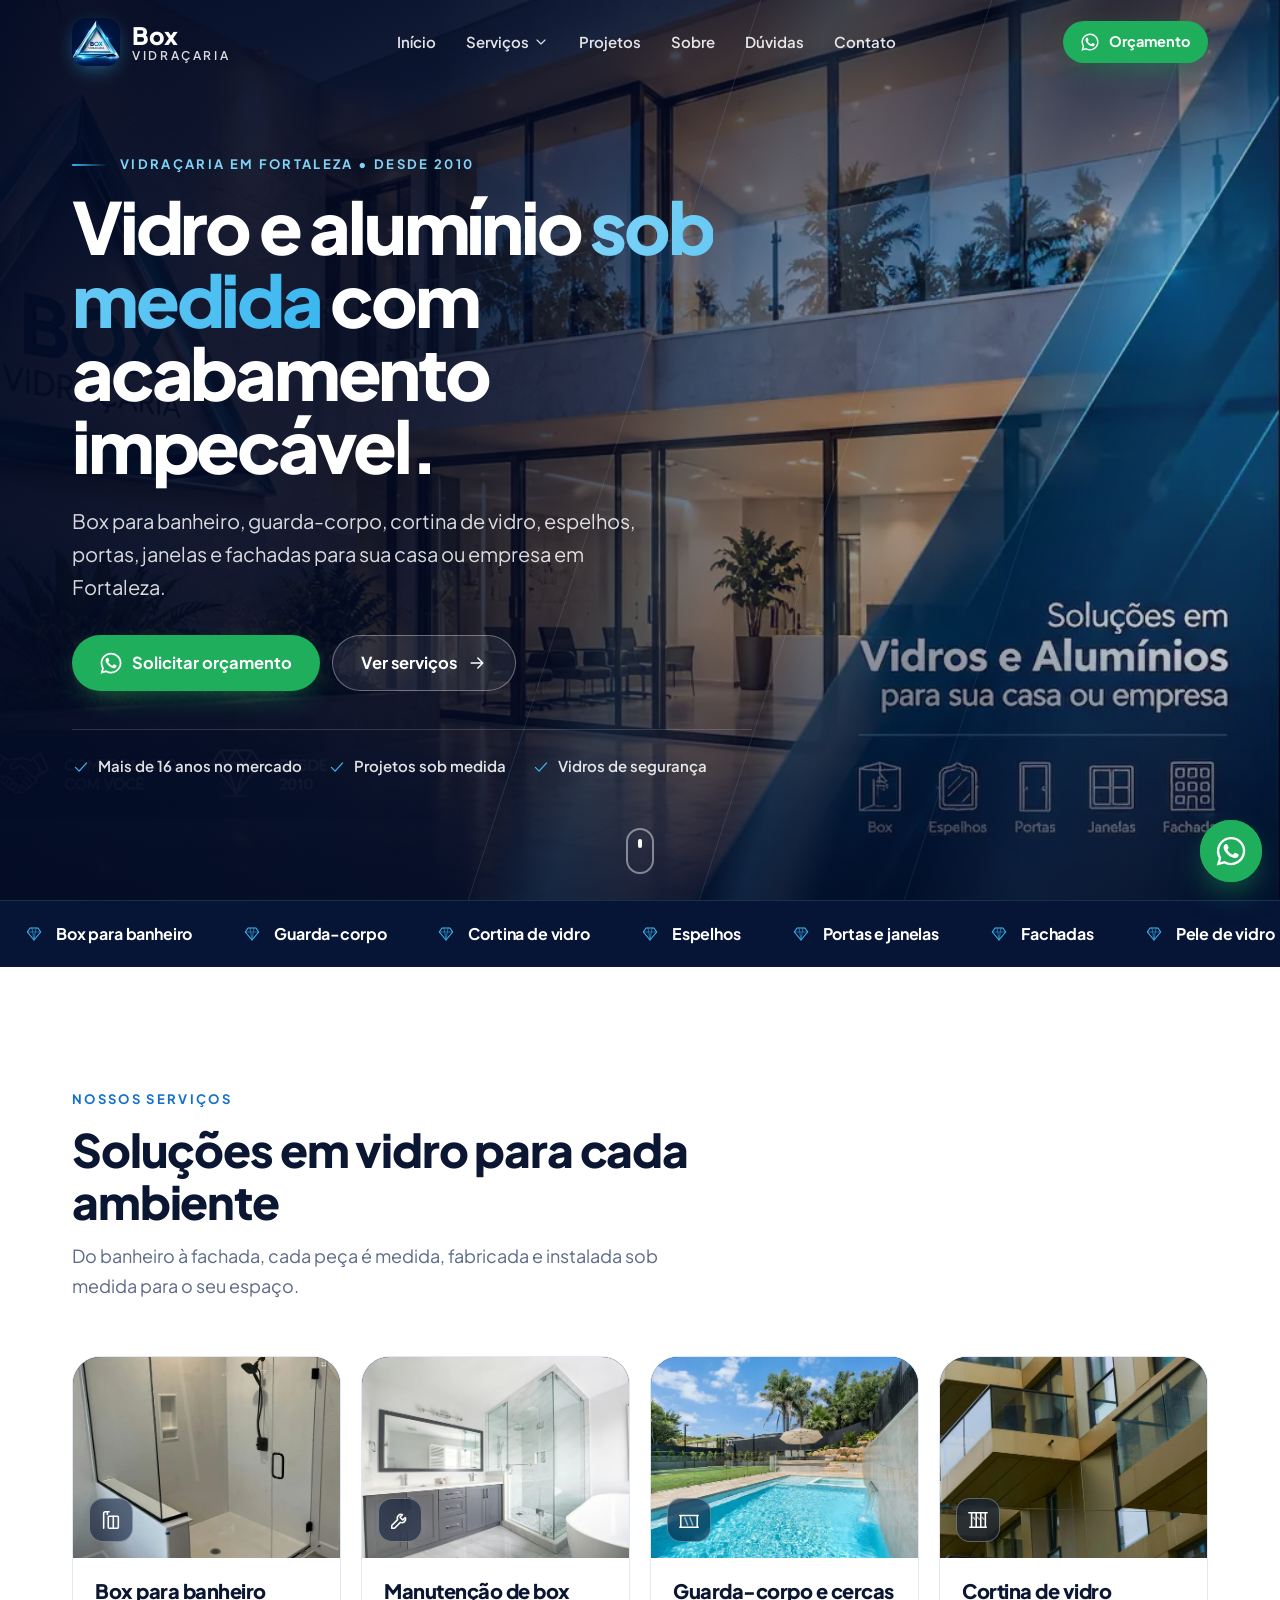
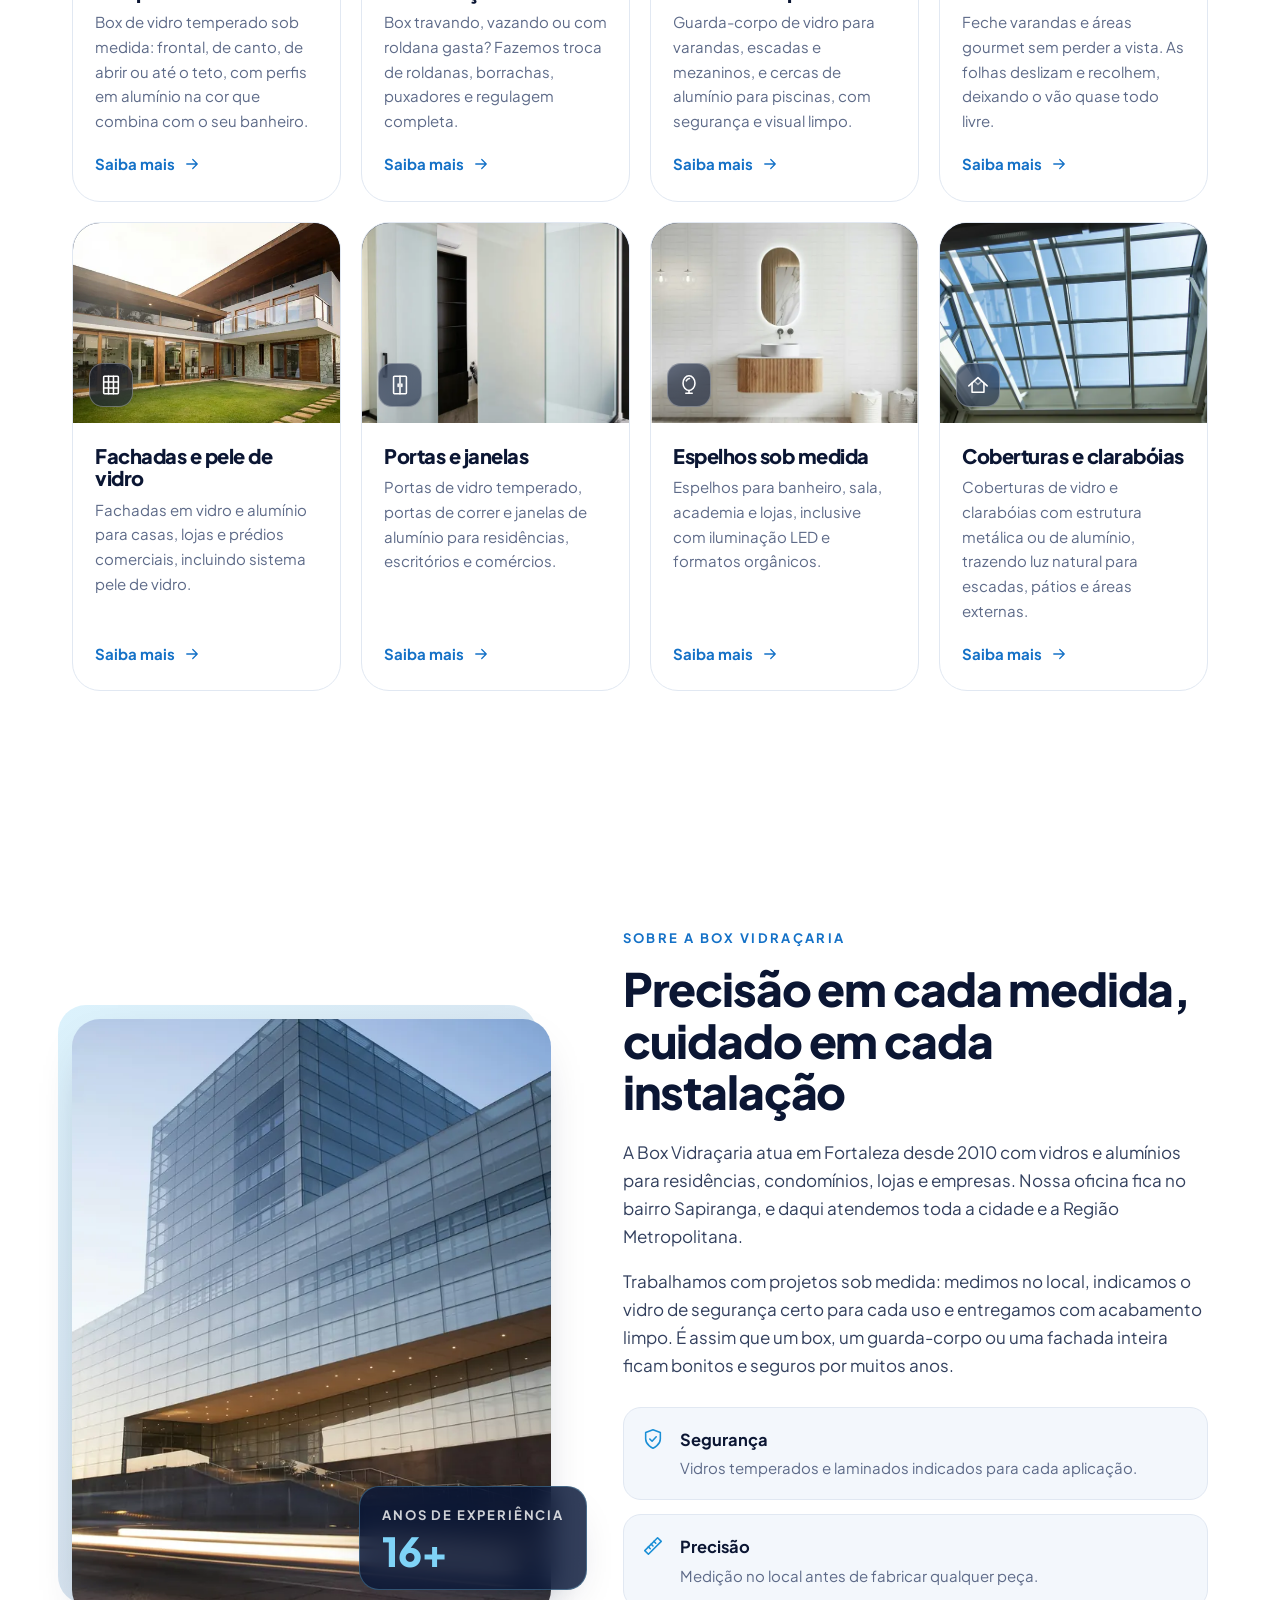
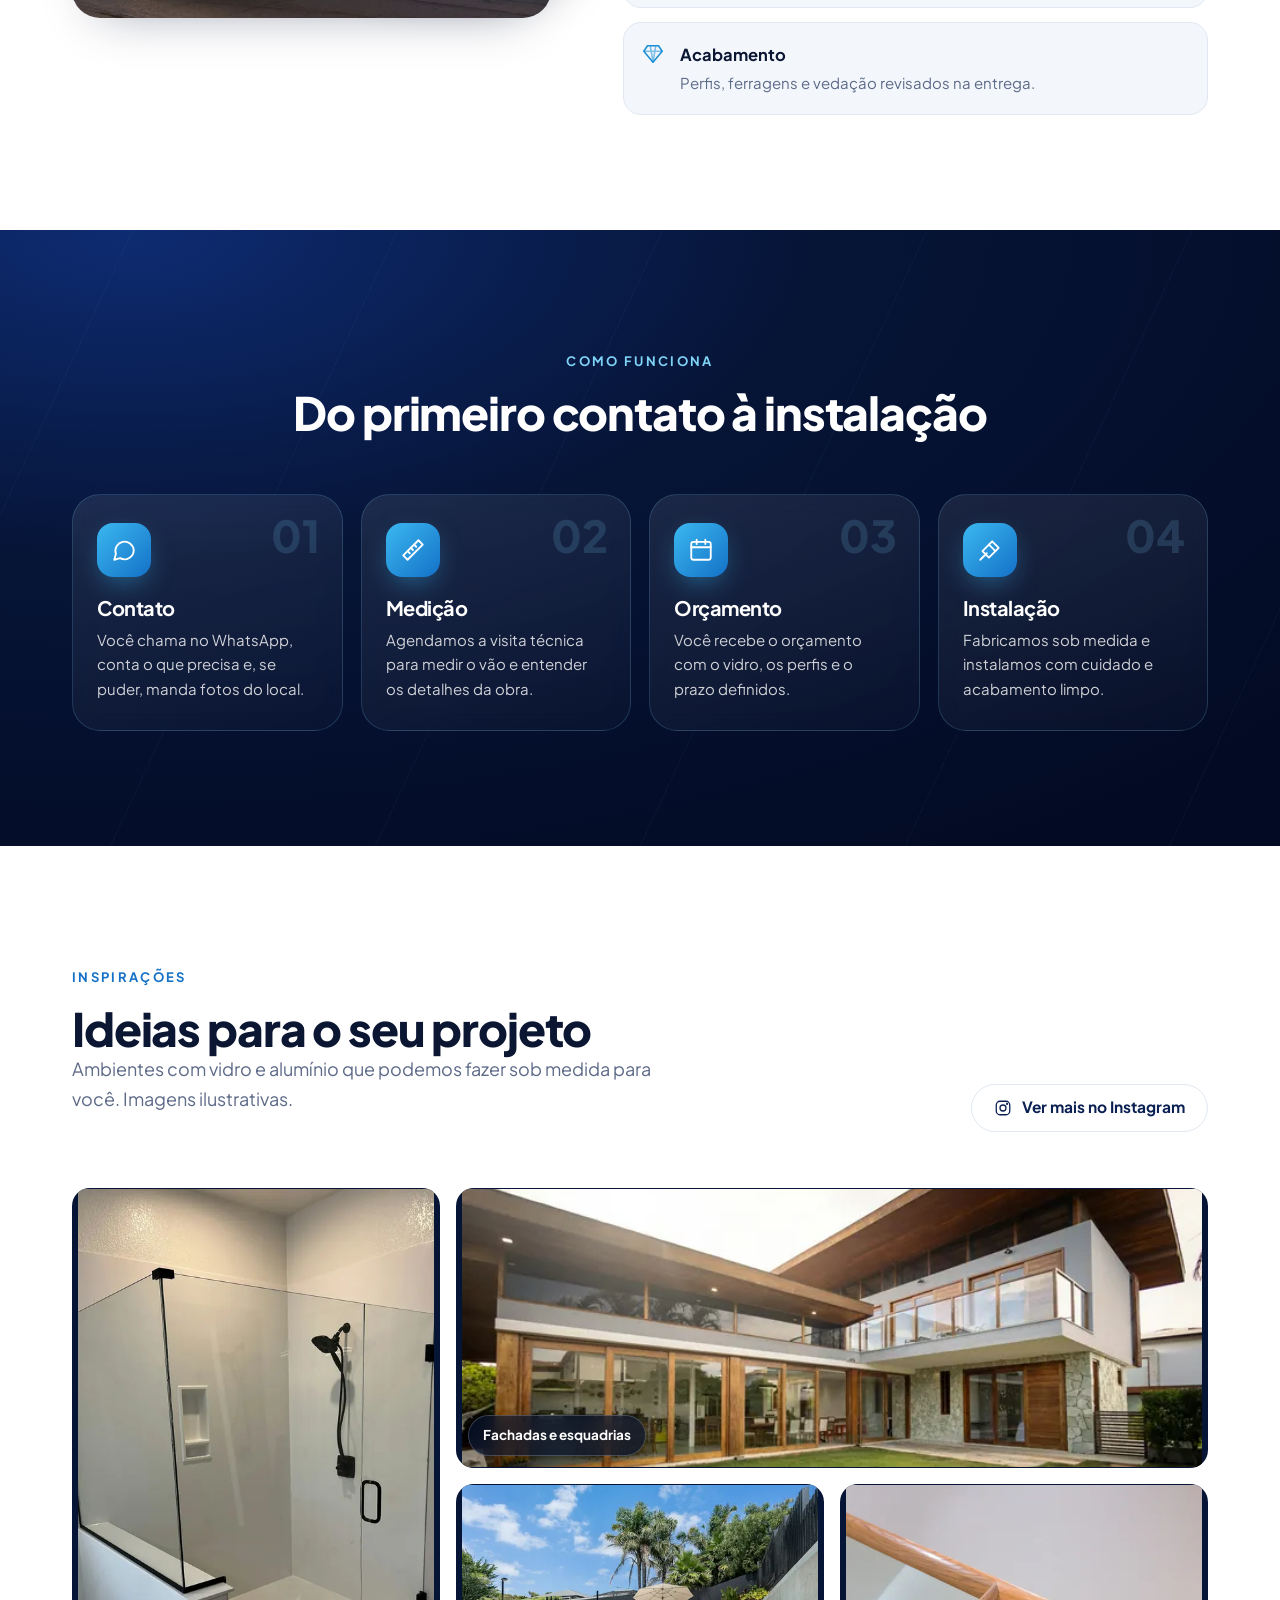
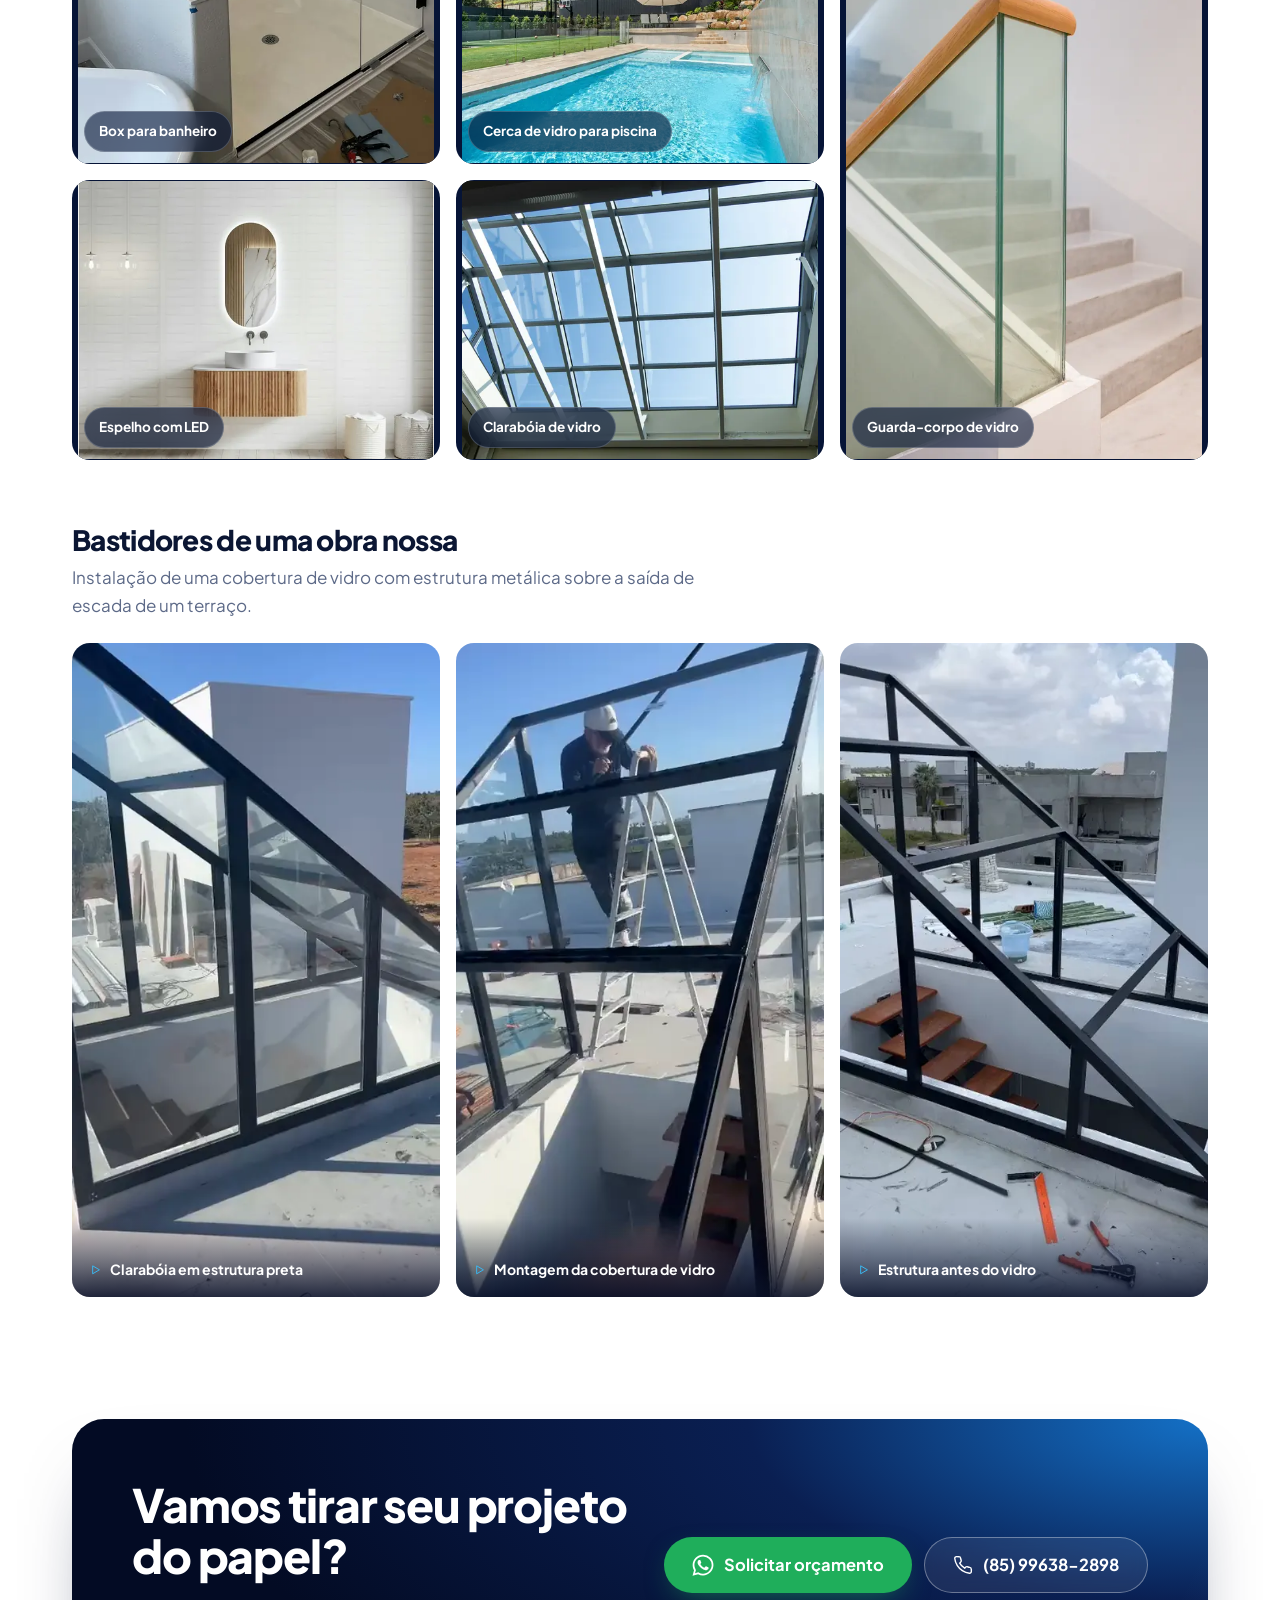
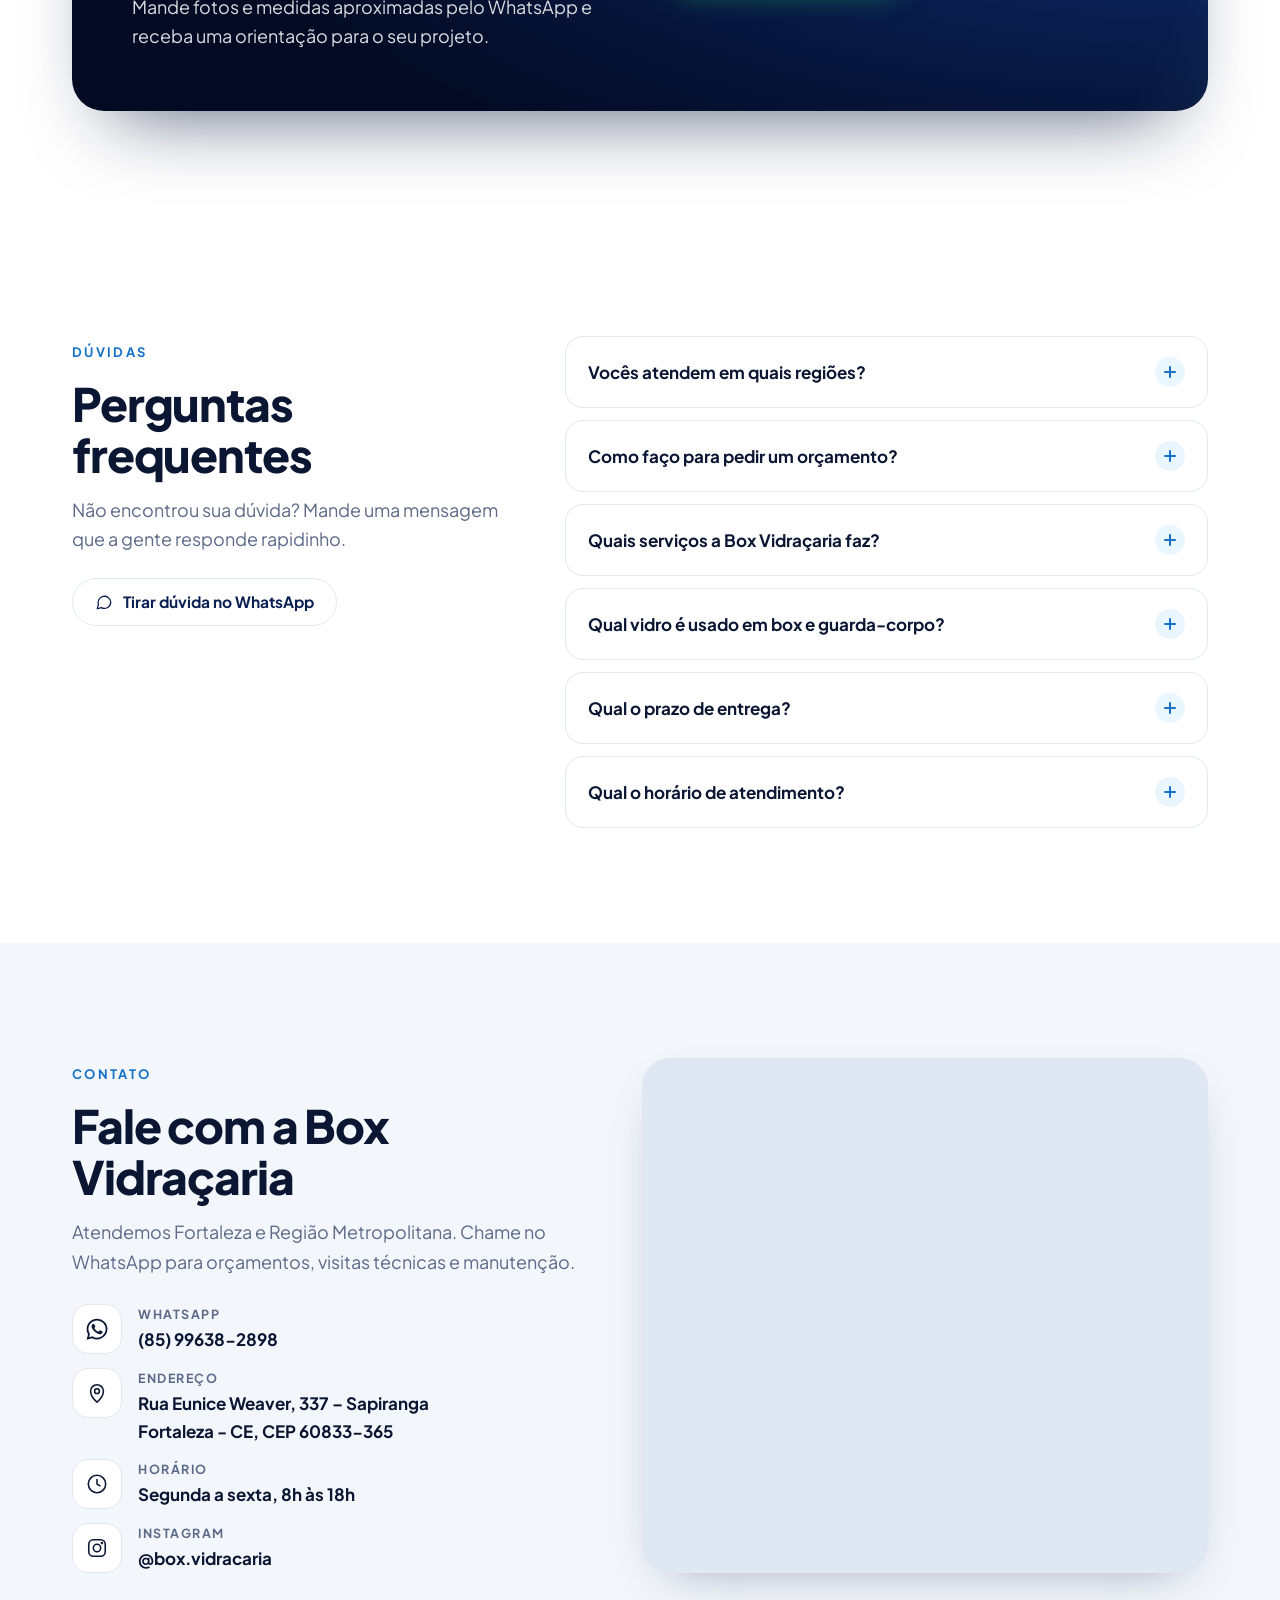
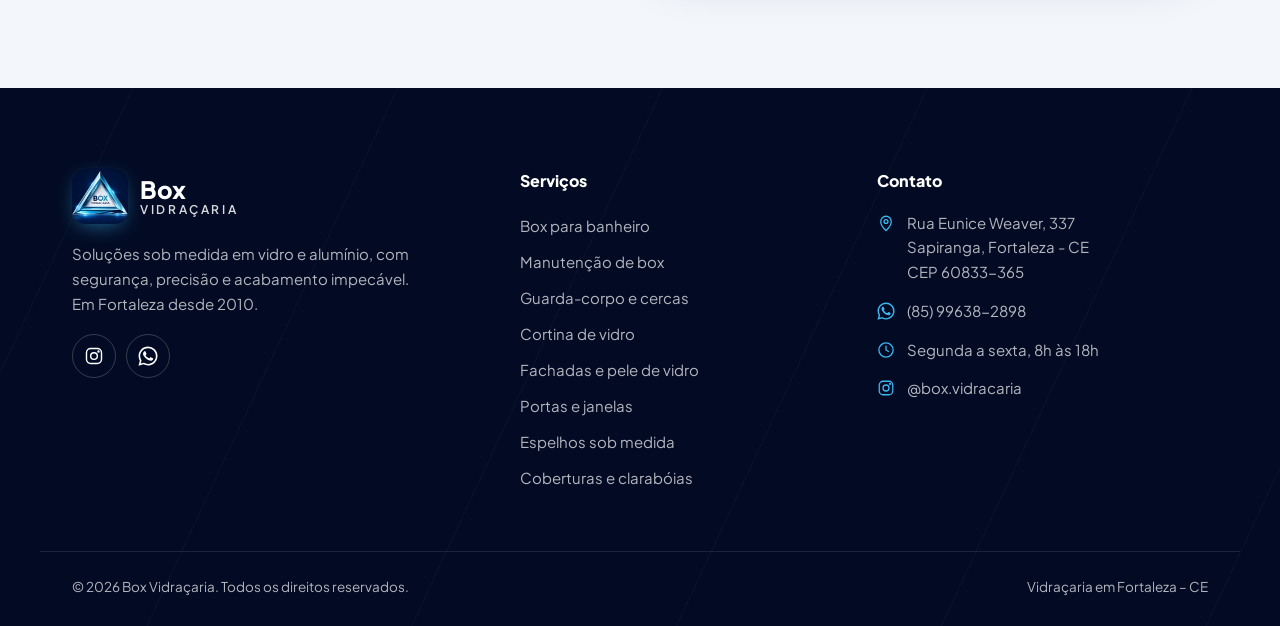
==== index.html @ 55c92d2b "Add files via upload" ====
<!doctype html>
<html lang="pt-BR">
<head>
<meta charset="utf-8">
<meta name="viewport" content="width=device-width, initial-scale=1, viewport-fit=cover">
<title>Box Vidraçaria | Vidraçaria em Fortaleza – Box, Guarda-corpo e Espelhos</title>
<meta name="description" content="Vidraçaria em Fortaleza desde 2010. Box para banheiro, guarda-corpo, cortina de vidro, espelhos, portas, janelas e fachadas sob medida. Orçamento pelo WhatsApp.">
<link rel="canonical" href="https://boxvidracariafortaleza.com.br/">
<meta name="robots" content="index, follow, max-image-preview:large">
<meta name="theme-color" content="#061436">
<meta name="geo.region" content="BR-CE">
<meta name="geo.placename" content="Fortaleza">
<meta property="og:type" content="website">
<meta property="og:locale" content="pt_BR">
<meta property="og:site_name" content="Box Vidraçaria">
<meta property="og:title" content="Box Vidraçaria | Vidraçaria em Fortaleza – Box, Guarda-corpo e Espelhos">
<meta property="og:description" content="Vidraçaria em Fortaleza desde 2010. Box para banheiro, guarda-corpo, cortina de vidro, espelhos, portas, janelas e fachadas sob medida. Orçamento pelo WhatsApp.">
<meta property="og:url" content="https://boxvidracariafortaleza.com.br/">
<meta property="og:image" content="https://boxvidracariafortaleza.com.br/assets/img/og-box-vidracaria.jpg">
<meta property="og:image:alt" content="Box Vidraçaria – vidraçaria em Fortaleza">
<meta name="twitter:card" content="summary_large_image">
<meta name="twitter:title" content="Box Vidraçaria | Vidraçaria em Fortaleza – Box, Guarda-corpo e Espelhos">
<meta name="twitter:description" content="Vidraçaria em Fortaleza desde 2010. Box para banheiro, guarda-corpo, cortina de vidro, espelhos, portas, janelas e fachadas sob medida. Orçamento pelo WhatsApp.">
<meta name="twitter:image" content="https://boxvidracariafortaleza.com.br/assets/img/og-box-vidracaria.jpg">
<link rel="icon" href="./favicon.ico" sizes="any">
<link rel="icon" href="./favicon-32.png" type="image/png" sizes="32x32">
<link rel="apple-touch-icon" href="./apple-touch-icon.png">
<link rel="manifest" href="./site.webmanifest">
<link rel="preconnect" href="https://fonts.googleapis.com">
<link rel="preconnect" href="https://fonts.gstatic.com" crossorigin>
<link href="https://fonts.googleapis.com/css2?family=Plus+Jakarta+Sans:wght@400;500;600;700;800&display=swap" rel="stylesheet">
<link rel="preload" as="image" href="./assets/img/hero-poster-1280.webp" type="image/webp">
<link rel="stylesheet" href="./assets/css/styles.css?v=2026-11-05">
<script type="application/ld+json">{"@context":"https://schema.org","@type":"HomeAndConstructionBusiness","@id":"https://boxvidracariafortaleza.com.br/#empresa","name":"Box Vidraçaria","alternateName":"Box Vidraçaria Fortaleza","description":"Vidraçaria em Fortaleza desde 2010: box para banheiro, guarda-corpo, cortina de vidro, espelhos, portas, janelas, fachadas e pele de vidro sob medida.","url":"https://boxvidracariafortaleza.com.br/","logo":"https://boxvidracariafortaleza.com.br/logo.png","image":["https://boxvidracariafortaleza.com.br/assets/img/og-box-vidracaria.jpg","https://boxvidracariafortaleza.com.br/logo.png"],"telephone":"+5585996382898","priceRange":"$$","foundingDate":"2010","address":{"@type":"PostalAddress","streetAddress":"Rua Eunice Weaver, 337","addressLocality":"Fortaleza","addressRegion":"CE","postalCode":"60833-365","addressCountry":"BR"},"hasMap":"https://www.google.com/maps/search/?api=1&query=Rua+Eunice+Weaver+337+Sapiranga+Fortaleza+CE","areaServed":[{"@type":"City","name":"Fortaleza"},{"@type":"AdministrativeArea","name":"Região Metropolitana de Fortaleza"}],"openingHoursSpecification":[{"@type":"OpeningHoursSpecification","dayOfWeek":["Monday","Tuesday","Wednesday","Thursday","Friday"],"opens":"08:00","closes":"18:00"}],"sameAs":["https://www.instagram.com/box.vidracaria/"],"contactPoint":{"@type":"ContactPoint","telephone":"+5585996382898","contactType":"customer service","areaServed":"BR","availableLanguage":"Portuguese"},"hasOfferCatalog":{"@type":"OfferCatalog","name":"Serviços de vidraçaria","itemListElement":[{"@type":"Offer","itemOffered":{"@type":"Service","name":"Box para banheiro","url":"https://boxvidracariafortaleza.com.br/box-para-banheiro/"}},{"@type":"Offer","itemOffered":{"@type":"Service","name":"Manutenção de box","url":"https://boxvidracariafortaleza.com.br/manutencao-de-box/"}},{"@type":"Offer","itemOffered":{"@type":"Service","name":"Guarda-corpo e cercas","url":"https://boxvidracariafortaleza.com.br/guarda-corpo-de-vidro/"}},{"@type":"Offer","itemOffered":{"@type":"Service","name":"Cortina de vidro","url":"https://boxvidracariafortaleza.com.br/cortina-de-vidro/"}},{"@type":"Offer","itemOffered":{"@type":"Service","name":"Fachadas e pele de vidro","url":"https://boxvidracariafortaleza.com.br/fachada-pele-de-vidro/"}},{"@type":"Offer","itemOffered":{"@type":"Service","name":"Portas e janelas","url":"https://boxvidracariafortaleza.com.br/portas-e-janelas/"}},{"@type":"Offer","itemOffered":{"@type":"Service","name":"Espelhos sob medida","url":"https://boxvidracariafortaleza.com.br/espelhos-sob-medida/"}},{"@type":"Offer","itemOffered":{"@type":"Service","name":"Coberturas e clarabóias","url":"https://boxvidracariafortaleza.com.br/cobertura-de-vidro/"}}]}}</script>
<script type="application/ld+json">{"@context":"https://schema.org","@type":"WebSite","@id":"https://boxvidracariafortaleza.com.br/#site","url":"https://boxvidracariafortaleza.com.br/","name":"Box Vidraçaria","inLanguage":"pt-BR","publisher":{"@id":"https://boxvidracariafortaleza.com.br/#empresa"}}</script>
<script type="application/ld+json">{"@context":"https://schema.org","@type":"FAQPage","mainEntity":[{"@type":"Question","name":"Vocês atendem em quais regiões?","acceptedAnswer":{"@type":"Answer","text":"Estamos no bairro Sapiranga, em Fortaleza, e atendemos toda a cidade e a Região Metropolitana. Para outras cidades, consulte pelo WhatsApp."}},{"@type":"Question","name":"Como faço para pedir um orçamento?","acceptedAnswer":{"@type":"Answer","text":"É só chamar no WhatsApp contando o que você precisa. Fotos do local e medidas aproximadas ajudam a dar uma primeira orientação; o valor final é confirmado após a medição."}},{"@type":"Question","name":"Quais serviços a Box Vidraçaria faz?","acceptedAnswer":{"@type":"Answer","text":"Box para banheiro e manutenção de box, espelhos sob medida, portas e janelas de vidro e alumínio, fachadas, pele de vidro, guarda-corpo, cortina de vidro, coberturas de vidro e cercas de alumínio para piscinas."}},{"@type":"Question","name":"Qual vidro é usado em box e guarda-corpo?","acceptedAnswer":{"@type":"Answer","text":"Usamos vidros de segurança: temperado no box de banheiro e laminado ou temperado laminado em guarda-corpos e coberturas, conforme o projeto."}},{"@type":"Question","name":"Qual o prazo de entrega?","acceptedAnswer":{"@type":"Answer","text":"Como cada peça é fabricada sob medida depois da medição, o prazo varia conforme o tipo de vidro e o tamanho do projeto. Ele é informado no orçamento."}},{"@type":"Question","name":"Qual o horário de atendimento?","acceptedAnswer":{"@type":"Answer","text":"Atendemos de segunda a sexta, 8h às 18h. Mensagens no WhatsApp fora do horário são respondidas no próximo dia útil."}}]}</script>
</head>
<body>
<a class="skip" href="#conteudo">Pular para o conteúdo</a>
<header class="site-header" data-header>
  <div class="container nav-wrap">
    <a class="brand" href="./" aria-label="Box Vidraçaria – página inicial">
      <img src="./assets/img/logo-96.webp" srcset="./assets/img/logo-96.webp 1x, ./assets/img/logo-192.webp 2x" width="48" height="48" alt="">
      <span class="brand-text"><strong>Box</strong><small>Vidraçaria</small></span>
    </a>
    <nav class="main-nav" aria-label="Navegação principal">
      <ul>
        <li><a href="./">Início</a></li>
        <li class="has-drop">
          <button type="button" class="drop-btn" aria-expanded="false" aria-controls="drop-servicos">Serviços <svg class="ico " width="16" height="16" viewBox="0 0 24 24" fill="none" stroke="currentColor" stroke-width="1.7" stroke-linecap="round" stroke-linejoin="round" aria-hidden="true" focusable="false"><path d="M6 9l6 6 6-6"/></svg></button>
          <div class="drop" id="drop-servicos"><ul><li><a href="./box-para-banheiro/"><svg class="ico " width="18" height="18" viewBox="0 0 24 24" fill="none" stroke="currentColor" stroke-width="1.7" stroke-linecap="round" stroke-linejoin="round" aria-hidden="true" focusable="false"><path d="M4 21V5a2 2 0 0 1 2-2h4"/><path d="M8 3v3"/><rect x="9" y="8" width="11" height="13" rx="1"/><path d="M14.5 8v13"/></svg><span>Box para banheiro</span></a></li><li><a href="./manutencao-de-box/"><svg class="ico " width="18" height="18" viewBox="0 0 24 24" fill="none" stroke="currentColor" stroke-width="1.7" stroke-linecap="round" stroke-linejoin="round" aria-hidden="true" focusable="false"><path d="M14.7 6.3a4 4 0 0 0-5.3 5.3L3 18v3h3l6.4-6.4a4 4 0 0 0 5.3-5.3L15 12l-3-3z"/></svg><span>Manutenção de box</span></a></li><li><a href="./guarda-corpo-de-vidro/"><svg class="ico " width="18" height="18" viewBox="0 0 24 24" fill="none" stroke="currentColor" stroke-width="1.7" stroke-linecap="round" stroke-linejoin="round" aria-hidden="true" focusable="false"><path d="M2 7h20M3 7v13M21 7v13M2 20h20"/><path d="M7.5 9.5l3 8M13 9.5l3 8" opacity=".55"/></svg><span>Guarda-corpo e cercas</span></a></li><li><a href="./cortina-de-vidro/"><svg class="ico " width="18" height="18" viewBox="0 0 24 24" fill="none" stroke="currentColor" stroke-width="1.7" stroke-linecap="round" stroke-linejoin="round" aria-hidden="true" focusable="false"><path d="M2 4h20M3 20h18"/><path d="M5 4v16M10 4v16M15 4v16M20 4v16"/><path d="M6.5 9l2 2M11.5 9l2 2M16.5 9l2 2" opacity=".55"/></svg><span>Cortina de vidro</span></a></li><li><a href="./fachada-pele-de-vidro/"><svg class="ico " width="18" height="18" viewBox="0 0 24 24" fill="none" stroke="currentColor" stroke-width="1.7" stroke-linecap="round" stroke-linejoin="round" aria-hidden="true" focusable="false"><rect x="4" y="2.5" width="16" height="19" rx="1"/><path d="M4 8.8h16M4 15.2h16M9.3 2.5v19M14.7 2.5v19"/></svg><span>Fachadas e pele de vidro</span></a></li><li><a href="./portas-e-janelas/"><svg class="ico " width="18" height="18" viewBox="0 0 24 24" fill="none" stroke="currentColor" stroke-width="1.7" stroke-linecap="round" stroke-linejoin="round" aria-hidden="true" focusable="false"><rect x="5" y="2.5" width="14" height="19" rx="1"/><path d="M12 2.5v19M10 11v2.5M14 11v2.5"/></svg><span>Portas e janelas</span></a></li><li><a href="./espelhos-sob-medida/"><svg class="ico " width="18" height="18" viewBox="0 0 24 24" fill="none" stroke="currentColor" stroke-width="1.7" stroke-linecap="round" stroke-linejoin="round" aria-hidden="true" focusable="false"><ellipse cx="12" cy="10" rx="6.5" ry="8"/><path d="M9 7.5c.8-1.6 2-2.4 3.5-2.6M12 18v3M8.5 21h7"/></svg><span>Espelhos sob medida</span></a></li><li><a href="./cobertura-de-vidro/"><svg class="ico " width="18" height="18" viewBox="0 0 24 24" fill="none" stroke="currentColor" stroke-width="1.7" stroke-linecap="round" stroke-linejoin="round" aria-hidden="true" focusable="false"><path d="M2 13L12 4l10 9"/><path d="M5.5 10v10h13V10"/><path d="M8.5 8.2l3.5 3.3 3.5-3.3" opacity=".55"/></svg><span>Coberturas e clarabóias</span></a></li></ul></div>
        </li>
        <li><a href="#projetos">Projetos</a></li>
        <li><a href="#sobre">Sobre</a></li>
        <li><a href="#duvidas">Dúvidas</a></li>
        <li><a href="#contato">Contato</a></li>
      </ul>
    </nav>
    <div class="nav-actions">
      <a class="btn btn-wa btn-sm hide-sm" href="https://wa.me/5585996382898?text=Ol%C3%A1%21%20Vim%20pelo%20site%20e%20gostaria%20de%20um%20or%C3%A7amento." target="_blank" rel="noopener"><svg class="ico " width="18" height="18" viewBox="0 0 24 24" fill="currentColor" aria-hidden="true" focusable="false"><path d="M17.47 14.38c-.3-.15-1.75-.86-2.02-.96-.27-.1-.47-.15-.66.15-.2.3-.76.96-.93 1.16-.17.2-.34.22-.64.07-.3-.15-1.25-.46-2.38-1.47-.88-.79-1.47-1.76-1.65-2.06-.17-.3-.02-.46.13-.6.13-.14.3-.35.45-.52.15-.17.2-.3.3-.5.1-.2.05-.37-.02-.52-.08-.15-.67-1.6-.92-2.2-.24-.58-.49-.5-.67-.5h-.57c-.2 0-.52.07-.79.37-.27.3-1.04 1.02-1.04 2.48 0 1.46 1.07 2.88 1.21 3.08.15.2 2.1 3.2 5.08 4.49.71.31 1.26.49 1.7.63.71.23 1.36.2 1.87.12.57-.09 1.75-.72 2-1.41.25-.69.25-1.29.17-1.41-.07-.12-.27-.2-.57-.35zM12.04 21.5h-.01a9.4 9.4 0 0 1-4.8-1.31l-.34-.2-3.57.94.95-3.48-.22-.36a9.41 9.41 0 0 1-1.44-5.02c0-5.2 4.23-9.43 9.44-9.43a9.37 9.37 0 0 1 6.67 2.77 9.37 9.37 0 0 1 2.76 6.67c0 5.2-4.24 9.42-9.44 9.42zm8.03-17.46A11.27 11.27 0 0 0 12.04.72C5.79.72.7 5.8.7 12.06c0 2 .52 3.95 1.52 5.67L.6 23.6l6.02-1.58a11.33 11.33 0 0 0 5.42 1.38h.01c6.25 0 11.34-5.09 11.34-11.34 0-3.03-1.18-5.88-3.32-8.02z"/></svg><span>Orçamento</span></a>
      <button class="menu-btn" type="button" aria-expanded="false" aria-controls="menu-movel" aria-label="Abrir menu" data-menu-btn>
        <span class="menu-ico"><svg class="ico " width="22" height="22" viewBox="0 0 24 24" fill="none" stroke="currentColor" stroke-width="1.7" stroke-linecap="round" stroke-linejoin="round" aria-hidden="true" focusable="false"><path d="M4 7h16M4 12h16M4 17h16"/></svg></span><span class="close-ico"><svg class="ico " width="22" height="22" viewBox="0 0 24 24" fill="none" stroke="currentColor" stroke-width="1.7" stroke-linecap="round" stroke-linejoin="round" aria-hidden="true" focusable="false"><path d="M6 6l12 12M18 6L6 18"/></svg></span>
      </button>
    </div>
  </div>
  <div class="mobile-menu" id="menu-movel" data-menu hidden>
    <div class="container">
      <p class="mm-label">Serviços</p>
      <ul class="mm-services"><li><a href="./box-para-banheiro/">Box para banheiro</a></li><li><a href="./manutencao-de-box/">Manutenção de box</a></li><li><a href="./guarda-corpo-de-vidro/">Guarda-corpo e cercas</a></li><li><a href="./cortina-de-vidro/">Cortina de vidro</a></li><li><a href="./fachada-pele-de-vidro/">Fachadas e pele de vidro</a></li><li><a href="./portas-e-janelas/">Portas e janelas</a></li><li><a href="./espelhos-sob-medida/">Espelhos sob medida</a></li><li><a href="./cobertura-de-vidro/">Coberturas e clarabóias</a></li></ul>
      <ul class="mm-main">
        <li><a href="./">Início</a></li>
        <li><a href="#projetos">Projetos</a></li>
        <li><a href="#sobre">Sobre</a></li>
        <li><a href="#duvidas">Dúvidas</a></li>
        <li><a href="#contato">Contato</a></li>
      </ul>
      <a class="btn btn-wa btn-block" href="https://wa.me/5585996382898?text=Ol%C3%A1%21%20Vim%20pelo%20site%20e%20gostaria%20de%20um%20or%C3%A7amento." target="_blank" rel="noopener"><svg class="ico " width="20" height="20" viewBox="0 0 24 24" fill="currentColor" aria-hidden="true" focusable="false"><path d="M17.47 14.38c-.3-.15-1.75-.86-2.02-.96-.27-.1-.47-.15-.66.15-.2.3-.76.96-.93 1.16-.17.2-.34.22-.64.07-.3-.15-1.25-.46-2.38-1.47-.88-.79-1.47-1.76-1.65-2.06-.17-.3-.02-.46.13-.6.13-.14.3-.35.45-.52.15-.17.2-.3.3-.5.1-.2.05-.37-.02-.52-.08-.15-.67-1.6-.92-2.2-.24-.58-.49-.5-.67-.5h-.57c-.2 0-.52.07-.79.37-.27.3-1.04 1.02-1.04 2.48 0 1.46 1.07 2.88 1.21 3.08.15.2 2.1 3.2 5.08 4.49.71.31 1.26.49 1.7.63.71.23 1.36.2 1.87.12.57-.09 1.75-.72 2-1.41.25-.69.25-1.29.17-1.41-.07-.12-.27-.2-.57-.35zM12.04 21.5h-.01a9.4 9.4 0 0 1-4.8-1.31l-.34-.2-3.57.94.95-3.48-.22-.36a9.41 9.41 0 0 1-1.44-5.02c0-5.2 4.23-9.43 9.44-9.43a9.37 9.37 0 0 1 6.67 2.77 9.37 9.37 0 0 1 2.76 6.67c0 5.2-4.24 9.42-9.44 9.42zm8.03-17.46A11.27 11.27 0 0 0 12.04.72C5.79.72.7 5.8.7 12.06c0 2 .52 3.95 1.52 5.67L.6 23.6l6.02-1.58a11.33 11.33 0 0 0 5.42 1.38h.01c6.25 0 11.34-5.09 11.34-11.34 0-3.03-1.18-5.88-3.32-8.02z"/></svg><span>Pedir orçamento no WhatsApp</span></a>
      <a class="mm-phone" href="tel:+5585996382898"><svg class="ico " width="18" height="18" viewBox="0 0 24 24" fill="none" stroke="currentColor" stroke-width="1.7" stroke-linecap="round" stroke-linejoin="round" aria-hidden="true" focusable="false"><path d="M22 16.9v3a2 2 0 0 1-2.2 2 19.8 19.8 0 0 1-8.6-3.1 19.5 19.5 0 0 1-6-6A19.8 19.8 0 0 1 2.1 4.2 2 2 0 0 1 4.1 2h3a2 2 0 0 1 2 1.7c.1.9.4 1.8.7 2.7a2 2 0 0 1-.5 2.1L8 9.8a16 16 0 0 0 6 6l1.3-1.3a2 2 0 0 1 2.1-.4c.9.3 1.8.6 2.7.7a2 2 0 0 1 1.7 2z"/></svg> (85) 99638-2898</a>
    </div>
  </div>
</header>

<main id="conteudo">
<section class="hero" id="inicio" aria-labelledby="hero-title">
  <div class="hero-media" aria-hidden="true">
    <video class="hero-video" muted loop playsinline preload="none" poster="./assets/img/hero-poster-1280.webp"
      data-src="./assets/video/hero-box-vidracaria.mp4" data-src-mobile="./assets/video/hero-box-vidracaria-mobile.mp4"></video>
  </div>
  <div class="hero-shade" aria-hidden="true"></div>
  <div class="hero-glass" aria-hidden="true"><span></span><span></span><span></span></div>
  <div class="container hero-inner">
    <div class="hero-copy">
      <p class="eyebrow eyebrow-light hero-in" style="--i:0"><span class="eyebrow-line"></span>Vidraçaria em Fortaleza • Desde 2010</p>
      <h1 id="hero-title" class="hero-title hero-in" style="--i:1">Vidro e alumínio <span class="grad">sob medida</span> com acabamento impecável.</h1>
      <p class="hero-lead hero-in" style="--i:2">Box para banheiro, guarda-corpo, cortina de vidro, espelhos, portas, janelas e fachadas para sua casa ou empresa em Fortaleza.</p>
      <div class="hero-ctas hero-in" style="--i:3">
        <a class="btn btn-wa btn-lg" href="https://wa.me/5585996382898?text=Ol%C3%A1%21%20Vim%20pelo%20site%20e%20gostaria%20de%20um%20or%C3%A7amento." target="_blank" rel="noopener"><svg class="ico " width="22" height="22" viewBox="0 0 24 24" fill="currentColor" aria-hidden="true" focusable="false"><path d="M17.47 14.38c-.3-.15-1.75-.86-2.02-.96-.27-.1-.47-.15-.66.15-.2.3-.76.96-.93 1.16-.17.2-.34.22-.64.07-.3-.15-1.25-.46-2.38-1.47-.88-.79-1.47-1.76-1.65-2.06-.17-.3-.02-.46.13-.6.13-.14.3-.35.45-.52.15-.17.2-.3.3-.5.1-.2.05-.37-.02-.52-.08-.15-.67-1.6-.92-2.2-.24-.58-.49-.5-.67-.5h-.57c-.2 0-.52.07-.79.37-.27.3-1.04 1.02-1.04 2.48 0 1.46 1.07 2.88 1.21 3.08.15.2 2.1 3.2 5.08 4.49.71.31 1.26.49 1.7.63.71.23 1.36.2 1.87.12.57-.09 1.75-.72 2-1.41.25-.69.25-1.29.17-1.41-.07-.12-.27-.2-.57-.35zM12.04 21.5h-.01a9.4 9.4 0 0 1-4.8-1.31l-.34-.2-3.57.94.95-3.48-.22-.36a9.41 9.41 0 0 1-1.44-5.02c0-5.2 4.23-9.43 9.44-9.43a9.37 9.37 0 0 1 6.67 2.77 9.37 9.37 0 0 1 2.76 6.67c0 5.2-4.24 9.42-9.44 9.42zm8.03-17.46A11.27 11.27 0 0 0 12.04.72C5.79.72.7 5.8.7 12.06c0 2 .52 3.95 1.52 5.67L.6 23.6l6.02-1.58a11.33 11.33 0 0 0 5.42 1.38h.01c6.25 0 11.34-5.09 11.34-11.34 0-3.03-1.18-5.88-3.32-8.02z"/></svg><span>Solicitar orçamento</span></a>
        <a class="btn btn-ghost-light btn-lg" href="#servicos"><span>Ver serviços</span><svg class="ico " width="20" height="20" viewBox="0 0 24 24" fill="none" stroke="currentColor" stroke-width="1.7" stroke-linecap="round" stroke-linejoin="round" aria-hidden="true" focusable="false"><path d="M5 12h14M13 6l6 6-6 6"/></svg></a>
      </div>
      <ul class="hero-proof hero-in" style="--i:4">
        <li><svg class="ico " width="18" height="18" viewBox="0 0 24 24" fill="none" stroke="currentColor" stroke-width="1.7" stroke-linecap="round" stroke-linejoin="round" aria-hidden="true" focusable="false"><path d="M4.5 12.5l5 5 10-11"/></svg><span>Mais de 16 anos no mercado</span></li>
        <li><svg class="ico " width="18" height="18" viewBox="0 0 24 24" fill="none" stroke="currentColor" stroke-width="1.7" stroke-linecap="round" stroke-linejoin="round" aria-hidden="true" focusable="false"><path d="M4.5 12.5l5 5 10-11"/></svg><span>Projetos sob medida</span></li>
        <li><svg class="ico " width="18" height="18" viewBox="0 0 24 24" fill="none" stroke="currentColor" stroke-width="1.7" stroke-linecap="round" stroke-linejoin="round" aria-hidden="true" focusable="false"><path d="M4.5 12.5l5 5 10-11"/></svg><span>Vidros de segurança</span></li>
      </ul>
    </div>
  </div>
  <a class="scroll-cue" href="#servicos" aria-label="Rolar para os serviços"><span></span></a>
</section>

<div class="marquee" aria-label="Serviços da Box Vidraçaria">
  <ul class="marquee-track"><li><svg class="ico " width="16" height="16" viewBox="0 0 24 24" fill="none" stroke="currentColor" stroke-width="1.7" stroke-linecap="round" stroke-linejoin="round" aria-hidden="true" focusable="false"><path d="M6 3h12l4 6-10 12L2 9z"/><path d="M2 9h20M9 3l3 18M15 3l-3 18" opacity=".55"/></svg><span>Box para banheiro</span></li><li><svg class="ico " width="16" height="16" viewBox="0 0 24 24" fill="none" stroke="currentColor" stroke-width="1.7" stroke-linecap="round" stroke-linejoin="round" aria-hidden="true" focusable="false"><path d="M6 3h12l4 6-10 12L2 9z"/><path d="M2 9h20M9 3l3 18M15 3l-3 18" opacity=".55"/></svg><span>Guarda-corpo</span></li><li><svg class="ico " width="16" height="16" viewBox="0 0 24 24" fill="none" stroke="currentColor" stroke-width="1.7" stroke-linecap="round" stroke-linejoin="round" aria-hidden="true" focusable="false"><path d="M6 3h12l4 6-10 12L2 9z"/><path d="M2 9h20M9 3l3 18M15 3l-3 18" opacity=".55"/></svg><span>Cortina de vidro</span></li><li><svg class="ico " width="16" height="16" viewBox="0 0 24 24" fill="none" stroke="currentColor" stroke-width="1.7" stroke-linecap="round" stroke-linejoin="round" aria-hidden="true" focusable="false"><path d="M6 3h12l4 6-10 12L2 9z"/><path d="M2 9h20M9 3l3 18M15 3l-3 18" opacity=".55"/></svg><span>Espelhos</span></li><li><svg class="ico " width="16" height="16" viewBox="0 0 24 24" fill="none" stroke="currentColor" stroke-width="1.7" stroke-linecap="round" stroke-linejoin="round" aria-hidden="true" focusable="false"><path d="M6 3h12l4 6-10 12L2 9z"/><path d="M2 9h20M9 3l3 18M15 3l-3 18" opacity=".55"/></svg><span>Portas e janelas</span></li><li><svg class="ico " width="16" height="16" viewBox="0 0 24 24" fill="none" stroke="currentColor" stroke-width="1.7" stroke-linecap="round" stroke-linejoin="round" aria-hidden="true" focusable="false"><path d="M6 3h12l4 6-10 12L2 9z"/><path d="M2 9h20M9 3l3 18M15 3l-3 18" opacity=".55"/></svg><span>Fachadas</span></li><li><svg class="ico " width="16" height="16" viewBox="0 0 24 24" fill="none" stroke="currentColor" stroke-width="1.7" stroke-linecap="round" stroke-linejoin="round" aria-hidden="true" focusable="false"><path d="M6 3h12l4 6-10 12L2 9z"/><path d="M2 9h20M9 3l3 18M15 3l-3 18" opacity=".55"/></svg><span>Pele de vidro</span></li><li><svg class="ico " width="16" height="16" viewBox="0 0 24 24" fill="none" stroke="currentColor" stroke-width="1.7" stroke-linecap="round" stroke-linejoin="round" aria-hidden="true" focusable="false"><path d="M6 3h12l4 6-10 12L2 9z"/><path d="M2 9h20M9 3l3 18M15 3l-3 18" opacity=".55"/></svg><span>Coberturas de vidro</span></li><li><svg class="ico " width="16" height="16" viewBox="0 0 24 24" fill="none" stroke="currentColor" stroke-width="1.7" stroke-linecap="round" stroke-linejoin="round" aria-hidden="true" focusable="false"><path d="M6 3h12l4 6-10 12L2 9z"/><path d="M2 9h20M9 3l3 18M15 3l-3 18" opacity=".55"/></svg><span>Cercas para piscina</span></li><li><svg class="ico " width="16" height="16" viewBox="0 0 24 24" fill="none" stroke="currentColor" stroke-width="1.7" stroke-linecap="round" stroke-linejoin="round" aria-hidden="true" focusable="false"><path d="M6 3h12l4 6-10 12L2 9z"/><path d="M2 9h20M9 3l3 18M15 3l-3 18" opacity=".55"/></svg><span>Manutenção de box</span></li><li aria-hidden="true"><svg class="ico " width="16" height="16" viewBox="0 0 24 24" fill="none" stroke="currentColor" stroke-width="1.7" stroke-linecap="round" stroke-linejoin="round" aria-hidden="true" focusable="false"><path d="M6 3h12l4 6-10 12L2 9z"/><path d="M2 9h20M9 3l3 18M15 3l-3 18" opacity=".55"/></svg><span>Box para banheiro</span></li><li aria-hidden="true"><svg class="ico " width="16" height="16" viewBox="0 0 24 24" fill="none" stroke="currentColor" stroke-width="1.7" stroke-linecap="round" stroke-linejoin="round" aria-hidden="true" focusable="false"><path d="M6 3h12l4 6-10 12L2 9z"/><path d="M2 9h20M9 3l3 18M15 3l-3 18" opacity=".55"/></svg><span>Guarda-corpo</span></li><li aria-hidden="true"><svg class="ico " width="16" height="16" viewBox="0 0 24 24" fill="none" stroke="currentColor" stroke-width="1.7" stroke-linecap="round" stroke-linejoin="round" aria-hidden="true" focusable="false"><path d="M6 3h12l4 6-10 12L2 9z"/><path d="M2 9h20M9 3l3 18M15 3l-3 18" opacity=".55"/></svg><span>Cortina de vidro</span></li><li aria-hidden="true"><svg class="ico " width="16" height="16" viewBox="0 0 24 24" fill="none" stroke="currentColor" stroke-width="1.7" stroke-linecap="round" stroke-linejoin="round" aria-hidden="true" focusable="false"><path d="M6 3h12l4 6-10 12L2 9z"/><path d="M2 9h20M9 3l3 18M15 3l-3 18" opacity=".55"/></svg><span>Espelhos</span></li><li aria-hidden="true"><svg class="ico " width="16" height="16" viewBox="0 0 24 24" fill="none" stroke="currentColor" stroke-width="1.7" stroke-linecap="round" stroke-linejoin="round" aria-hidden="true" focusable="false"><path d="M6 3h12l4 6-10 12L2 9z"/><path d="M2 9h20M9 3l3 18M15 3l-3 18" opacity=".55"/></svg><span>Portas e janelas</span></li><li aria-hidden="true"><svg class="ico " width="16" height="16" viewBox="0 0 24 24" fill="none" stroke="currentColor" stroke-width="1.7" stroke-linecap="round" stroke-linejoin="round" aria-hidden="true" focusable="false"><path d="M6 3h12l4 6-10 12L2 9z"/><path d="M2 9h20M9 3l3 18M15 3l-3 18" opacity=".55"/></svg><span>Fachadas</span></li><li aria-hidden="true"><svg class="ico " width="16" height="16" viewBox="0 0 24 24" fill="none" stroke="currentColor" stroke-width="1.7" stroke-linecap="round" stroke-linejoin="round" aria-hidden="true" focusable="false"><path d="M6 3h12l4 6-10 12L2 9z"/><path d="M2 9h20M9 3l3 18M15 3l-3 18" opacity=".55"/></svg><span>Pele de vidro</span></li><li aria-hidden="true"><svg class="ico " width="16" height="16" viewBox="0 0 24 24" fill="none" stroke="currentColor" stroke-width="1.7" stroke-linecap="round" stroke-linejoin="round" aria-hidden="true" focusable="false"><path d="M6 3h12l4 6-10 12L2 9z"/><path d="M2 9h20M9 3l3 18M15 3l-3 18" opacity=".55"/></svg><span>Coberturas de vidro</span></li><li aria-hidden="true"><svg class="ico " width="16" height="16" viewBox="0 0 24 24" fill="none" stroke="currentColor" stroke-width="1.7" stroke-linecap="round" stroke-linejoin="round" aria-hidden="true" focusable="false"><path d="M6 3h12l4 6-10 12L2 9z"/><path d="M2 9h20M9 3l3 18M15 3l-3 18" opacity=".55"/></svg><span>Cercas para piscina</span></li><li aria-hidden="true"><svg class="ico " width="16" height="16" viewBox="0 0 24 24" fill="none" stroke="currentColor" stroke-width="1.7" stroke-linecap="round" stroke-linejoin="round" aria-hidden="true" focusable="false"><path d="M6 3h12l4 6-10 12L2 9z"/><path d="M2 9h20M9 3l3 18M15 3l-3 18" opacity=".55"/></svg><span>Manutenção de box</span></li></ul>
</div>

<section class="section" id="servicos" aria-labelledby="serv-title">
  <div class="container">
    <div class="section-head" data-reveal>
      <p class="eyebrow">Nossos serviços</p>
      <h2 id="serv-title" class="h2">Soluções em vidro para cada ambiente</h2>
      <p class="lead-sm">Do banheiro à fachada, cada peça é medida, fabricada e instalada sob medida para o seu espaço.</p>
    </div>
    <div class="services-grid">
      <a class="service-card" href="./box-para-banheiro/" data-reveal style="--d:0ms">
        <div class="sc-media"><img src="./assets/img/box-canto-1600.webp" srcset="./assets/img/box-canto-640.webp 640w, ./assets/img/box-canto-1024.webp 1024w, ./assets/img/box-canto-1600.webp 1600w" sizes="(min-width: 1100px) 25vw, (min-width: 640px) 50vw, 100vw" width="1600" height="2133" alt="Box para banheiro – Box Vidraçaria Fortaleza" loading="lazy" decoding="async"><span class="sc-ico"><svg class="ico " width="22" height="22" viewBox="0 0 24 24" fill="none" stroke="currentColor" stroke-width="1.7" stroke-linecap="round" stroke-linejoin="round" aria-hidden="true" focusable="false"><path d="M4 21V5a2 2 0 0 1 2-2h4"/><path d="M8 3v3"/><rect x="9" y="8" width="11" height="13" rx="1"/><path d="M14.5 8v13"/></svg></span></div>
        <div class="sc-body">
          <h3>Box para banheiro</h3>
          <p>Box de vidro temperado sob medida: frontal, de canto, de abrir ou até o teto, com perfis em alumínio na cor que combina com o seu banheiro.</p>
          <span class="sc-link">Saiba mais <svg class="ico " width="18" height="18" viewBox="0 0 24 24" fill="none" stroke="currentColor" stroke-width="1.7" stroke-linecap="round" stroke-linejoin="round" aria-hidden="true" focusable="false"><path d="M5 12h14M13 6l6 6-6 6"/></svg></span>
        </div>
      </a>
      <a class="service-card" href="./manutencao-de-box/" data-reveal style="--d:70ms">
        <div class="sc-media"><img src="./assets/img/box-manutencao-1600.webp" srcset="./assets/img/box-manutencao-640.webp 640w, ./assets/img/box-manutencao-1024.webp 1024w, ./assets/img/box-manutencao-1600.webp 1600w" sizes="(min-width: 1100px) 25vw, (min-width: 640px) 50vw, 100vw" width="1600" height="1067" alt="Manutenção de box – Box Vidraçaria Fortaleza" loading="lazy" decoding="async"><span class="sc-ico"><svg class="ico " width="22" height="22" viewBox="0 0 24 24" fill="none" stroke="currentColor" stroke-width="1.7" stroke-linecap="round" stroke-linejoin="round" aria-hidden="true" focusable="false"><path d="M14.7 6.3a4 4 0 0 0-5.3 5.3L3 18v3h3l6.4-6.4a4 4 0 0 0 5.3-5.3L15 12l-3-3z"/></svg></span></div>
        <div class="sc-body">
          <h3>Manutenção de box</h3>
          <p>Box travando, vazando ou com roldana gasta? Fazemos troca de roldanas, borrachas, puxadores e regulagem completa.</p>
          <span class="sc-link">Saiba mais <svg class="ico " width="18" height="18" viewBox="0 0 24 24" fill="none" stroke="currentColor" stroke-width="1.7" stroke-linecap="round" stroke-linejoin="round" aria-hidden="true" focusable="false"><path d="M5 12h14M13 6l6 6-6 6"/></svg></span>
        </div>
      </a>
      <a class="service-card" href="./guarda-corpo-de-vidro/" data-reveal style="--d:140ms">
        <div class="sc-media"><img src="./assets/img/cerca-piscina-1600.webp" srcset="./assets/img/cerca-piscina-640.webp 640w, ./assets/img/cerca-piscina-1024.webp 1024w, ./assets/img/cerca-piscina-1600.webp 1600w" sizes="(min-width: 1100px) 25vw, (min-width: 640px) 50vw, 100vw" width="1600" height="1067" alt="Guarda-corpo e cercas – Box Vidraçaria Fortaleza" loading="lazy" decoding="async"><span class="sc-ico"><svg class="ico " width="22" height="22" viewBox="0 0 24 24" fill="none" stroke="currentColor" stroke-width="1.7" stroke-linecap="round" stroke-linejoin="round" aria-hidden="true" focusable="false"><path d="M2 7h20M3 7v13M21 7v13M2 20h20"/><path d="M7.5 9.5l3 8M13 9.5l3 8" opacity=".55"/></svg></span></div>
        <div class="sc-body">
          <h3>Guarda-corpo e cercas</h3>
          <p>Guarda-corpo de vidro para varandas, escadas e mezaninos, e cercas de alumínio para piscinas, com segurança e visual limpo.</p>
          <span class="sc-link">Saiba mais <svg class="ico " width="18" height="18" viewBox="0 0 24 24" fill="none" stroke="currentColor" stroke-width="1.7" stroke-linecap="round" stroke-linejoin="round" aria-hidden="true" focusable="false"><path d="M5 12h14M13 6l6 6-6 6"/></svg></span>
        </div>
      </a>
      <a class="service-card" href="./cortina-de-vidro/" data-reveal style="--d:210ms">
        <div class="sc-media"><img src="./assets/img/cortina-varanda-1600.webp" srcset="./assets/img/cortina-varanda-640.webp 640w, ./assets/img/cortina-varanda-1024.webp 1024w, ./assets/img/cortina-varanda-1600.webp 1600w" sizes="(min-width: 1100px) 25vw, (min-width: 640px) 50vw, 100vw" width="1600" height="1067" alt="Cortina de vidro – Box Vidraçaria Fortaleza" loading="lazy" decoding="async"><span class="sc-ico"><svg class="ico " width="22" height="22" viewBox="0 0 24 24" fill="none" stroke="currentColor" stroke-width="1.7" stroke-linecap="round" stroke-linejoin="round" aria-hidden="true" focusable="false"><path d="M2 4h20M3 20h18"/><path d="M5 4v16M10 4v16M15 4v16M20 4v16"/><path d="M6.5 9l2 2M11.5 9l2 2M16.5 9l2 2" opacity=".55"/></svg></span></div>
        <div class="sc-body">
          <h3>Cortina de vidro</h3>
          <p>Feche varandas e áreas gourmet sem perder a vista. As folhas deslizam e recolhem, deixando o vão quase todo livre.</p>
          <span class="sc-link">Saiba mais <svg class="ico " width="18" height="18" viewBox="0 0 24 24" fill="none" stroke="currentColor" stroke-width="1.7" stroke-linecap="round" stroke-linejoin="round" aria-hidden="true" focusable="false"><path d="M5 12h14M13 6l6 6-6 6"/></svg></span>
        </div>
      </a>
      <a class="service-card" href="./fachada-pele-de-vidro/" data-reveal style="--d:0ms">
        <div class="sc-media"><img src="./assets/img/fachada-casa-1600.webp" srcset="./assets/img/fachada-casa-640.webp 640w, ./assets/img/fachada-casa-1024.webp 1024w, ./assets/img/fachada-casa-1600.webp 1600w" sizes="(min-width: 1100px) 25vw, (min-width: 640px) 50vw, 100vw" width="1600" height="900" alt="Fachadas e pele de vidro – Box Vidraçaria Fortaleza" loading="lazy" decoding="async"><span class="sc-ico"><svg class="ico " width="22" height="22" viewBox="0 0 24 24" fill="none" stroke="currentColor" stroke-width="1.7" stroke-linecap="round" stroke-linejoin="round" aria-hidden="true" focusable="false"><rect x="4" y="2.5" width="16" height="19" rx="1"/><path d="M4 8.8h16M4 15.2h16M9.3 2.5v19M14.7 2.5v19"/></svg></span></div>
        <div class="sc-body">
          <h3>Fachadas e pele de vidro</h3>
          <p>Fachadas em vidro e alumínio para casas, lojas e prédios comerciais, incluindo sistema pele de vidro.</p>
          <span class="sc-link">Saiba mais <svg class="ico " width="18" height="18" viewBox="0 0 24 24" fill="none" stroke="currentColor" stroke-width="1.7" stroke-linecap="round" stroke-linejoin="round" aria-hidden="true" focusable="false"><path d="M5 12h14M13 6l6 6-6 6"/></svg></span>
        </div>
      </a>
      <a class="service-card" href="./portas-e-janelas/" data-reveal style="--d:70ms">
        <div class="sc-media"><img src="./assets/img/divisoria-vidro-1600.webp" srcset="./assets/img/divisoria-vidro-640.webp 640w, ./assets/img/divisoria-vidro-1024.webp 1024w, ./assets/img/divisoria-vidro-1600.webp 1600w" sizes="(min-width: 1100px) 25vw, (min-width: 640px) 50vw, 100vw" width="1600" height="2400" alt="Portas e janelas – Box Vidraçaria Fortaleza" loading="lazy" decoding="async"><span class="sc-ico"><svg class="ico " width="22" height="22" viewBox="0 0 24 24" fill="none" stroke="currentColor" stroke-width="1.7" stroke-linecap="round" stroke-linejoin="round" aria-hidden="true" focusable="false"><rect x="5" y="2.5" width="14" height="19" rx="1"/><path d="M12 2.5v19M10 11v2.5M14 11v2.5"/></svg></span></div>
        <div class="sc-body">
          <h3>Portas e janelas</h3>
          <p>Portas de vidro temperado, portas de correr e janelas de alumínio para residências, escritórios e comércios.</p>
          <span class="sc-link">Saiba mais <svg class="ico " width="18" height="18" viewBox="0 0 24 24" fill="none" stroke="currentColor" stroke-width="1.7" stroke-linecap="round" stroke-linejoin="round" aria-hidden="true" focusable="false"><path d="M5 12h14M13 6l6 6-6 6"/></svg></span>
        </div>
      </a>
      <a class="service-card" href="./espelhos-sob-medida/" data-reveal style="--d:140ms">
        <div class="sc-media"><img src="./assets/img/espelho-led-1600.webp" srcset="./assets/img/espelho-led-640.webp 640w, ./assets/img/espelho-led-1024.webp 1024w, ./assets/img/espelho-led-1600.webp 1600w" sizes="(min-width: 1100px) 25vw, (min-width: 640px) 50vw, 100vw" width="1600" height="1487" alt="Espelhos sob medida – Box Vidraçaria Fortaleza" loading="lazy" decoding="async"><span class="sc-ico"><svg class="ico " width="22" height="22" viewBox="0 0 24 24" fill="none" stroke="currentColor" stroke-width="1.7" stroke-linecap="round" stroke-linejoin="round" aria-hidden="true" focusable="false"><ellipse cx="12" cy="10" rx="6.5" ry="8"/><path d="M9 7.5c.8-1.6 2-2.4 3.5-2.6M12 18v3M8.5 21h7"/></svg></span></div>
        <div class="sc-body">
          <h3>Espelhos sob medida</h3>
          <p>Espelhos para banheiro, sala, academia e lojas, inclusive com iluminação LED e formatos orgânicos.</p>
          <span class="sc-link">Saiba mais <svg class="ico " width="18" height="18" viewBox="0 0 24 24" fill="none" stroke="currentColor" stroke-width="1.7" stroke-linecap="round" stroke-linejoin="round" aria-hidden="true" focusable="false"><path d="M5 12h14M13 6l6 6-6 6"/></svg></span>
        </div>
      </a>
      <a class="service-card" href="./cobertura-de-vidro/" data-reveal style="--d:210ms">
        <div class="sc-media"><img src="./assets/img/cobertura-vidro-1600.webp" srcset="./assets/img/cobertura-vidro-640.webp 640w, ./assets/img/cobertura-vidro-1024.webp 1024w, ./assets/img/cobertura-vidro-1600.webp 1600w" sizes="(min-width: 1100px) 25vw, (min-width: 640px) 50vw, 100vw" width="1600" height="1067" alt="Coberturas e clarabóias – Box Vidraçaria Fortaleza" loading="lazy" decoding="async"><span class="sc-ico"><svg class="ico " width="22" height="22" viewBox="0 0 24 24" fill="none" stroke="currentColor" stroke-width="1.7" stroke-linecap="round" stroke-linejoin="round" aria-hidden="true" focusable="false"><path d="M2 13L12 4l10 9"/><path d="M5.5 10v10h13V10"/><path d="M8.5 8.2l3.5 3.3 3.5-3.3" opacity=".55"/></svg></span></div>
        <div class="sc-body">
          <h3>Coberturas e clarabóias</h3>
          <p>Coberturas de vidro e clarabóias com estrutura metálica ou de alumínio, trazendo luz natural para escadas, pátios e áreas externas.</p>
          <span class="sc-link">Saiba mais <svg class="ico " width="18" height="18" viewBox="0 0 24 24" fill="none" stroke="currentColor" stroke-width="1.7" stroke-linecap="round" stroke-linejoin="round" aria-hidden="true" focusable="false"><path d="M5 12h14M13 6l6 6-6 6"/></svg></span>
        </div>
      </a>
    </div>
  </div>
</section>

<section class="section about" id="sobre" aria-labelledby="sobre-title">
  <div class="container about-grid">
    <div class="about-media" data-reveal>
      <div class="about-frame"><img src="./assets/img/fachada-predio-1600.webp" srcset="./assets/img/fachada-predio-640.webp 640w, ./assets/img/fachada-predio-1024.webp 1024w, ./assets/img/fachada-predio-1600.webp 1600w" sizes="(min-width: 1000px) 40vw, 100vw" width="1600" height="2400" alt="Fachada em pele de vidro, um dos serviços da Box Vidraçaria" loading="lazy" decoding="async"></div>
      <div class="about-badge"><strong><span data-count="16">16</span>+</strong><span>anos de experiência</span></div>
    </div>
    <div class="about-copy">
      <p class="eyebrow" data-reveal>Sobre a Box Vidraçaria</p>
      <h2 id="sobre-title" class="h2" data-reveal>Precisão em cada medida, cuidado em cada instalação</h2>
      <p data-reveal>A Box Vidraçaria atua em Fortaleza desde 2010 com vidros e alumínios para residências, condomínios, lojas e empresas. Nossa oficina fica no bairro Sapiranga, e daqui atendemos toda a cidade e a Região Metropolitana.</p>
      <p data-reveal>Trabalhamos com projetos sob medida: medimos no local, indicamos o vidro de segurança certo para cada uso e entregamos com acabamento limpo. É assim que um box, um guarda-corpo ou uma fachada inteira ficam bonitos e seguros por muitos anos.</p>
      <ul class="about-list" data-reveal>
        <li><svg class="ico " width="22" height="22" viewBox="0 0 24 24" fill="none" stroke="currentColor" stroke-width="1.7" stroke-linecap="round" stroke-linejoin="round" aria-hidden="true" focusable="false"><path d="M12 22s8-3.5 8-10V5l-8-3-8 3v7c0 6.5 8 10 8 10z"/><path d="M8.5 12l2.5 2.5 4.5-5"/></svg><div><strong>Segurança</strong><span>Vidros temperados e laminados indicados para cada aplicação.</span></div></li>
        <li><svg class="ico " width="22" height="22" viewBox="0 0 24 24" fill="none" stroke="currentColor" stroke-width="1.7" stroke-linecap="round" stroke-linejoin="round" aria-hidden="true" focusable="false"><path d="M3 17L17 3l4 4L7 21z"/><path d="M7 13l2 2M10 10l2 2M13 7l2 2"/></svg><div><strong>Precisão</strong><span>Medição no local antes de fabricar qualquer peça.</span></div></li>
        <li><svg class="ico " width="22" height="22" viewBox="0 0 24 24" fill="none" stroke="currentColor" stroke-width="1.7" stroke-linecap="round" stroke-linejoin="round" aria-hidden="true" focusable="false"><path d="M6 3h12l4 6-10 12L2 9z"/><path d="M2 9h20M9 3l3 18M15 3l-3 18" opacity=".55"/></svg><div><strong>Acabamento</strong><span>Perfis, ferragens e vedação revisados na entrega.</span></div></li>
      </ul>
    </div>
  </div>
</section>

<section class="section process" aria-labelledby="proc-title">
  <div class="glass-lines" aria-hidden="true"></div>
  <div class="container">
    <div class="section-head center light" data-reveal>
      <p class="eyebrow eyebrow-light">Como funciona</p>
      <h2 id="proc-title" class="h2">Do primeiro contato à instalação</h2>
    </div>
    <ol class="steps">
        <li class="step" data-reveal style="--d:0ms">
          <span class="step-n">01</span>
          <span class="step-ico"><svg class="ico " width="26" height="26" viewBox="0 0 24 24" fill="none" stroke="currentColor" stroke-width="1.7" stroke-linecap="round" stroke-linejoin="round" aria-hidden="true" focusable="false"><path d="M21 12a8.5 8.5 0 0 1-12.6 7.5L3 21l1.5-5.4A8.5 8.5 0 1 1 21 12z"/></svg></span>
          <h3>Contato</h3>
          <p>Você chama no WhatsApp, conta o que precisa e, se puder, manda fotos do local.</p>
        </li>
        <li class="step" data-reveal style="--d:90ms">
          <span class="step-n">02</span>
          <span class="step-ico"><svg class="ico " width="26" height="26" viewBox="0 0 24 24" fill="none" stroke="currentColor" stroke-width="1.7" stroke-linecap="round" stroke-linejoin="round" aria-hidden="true" focusable="false"><path d="M3 17L17 3l4 4L7 21z"/><path d="M7 13l2 2M10 10l2 2M13 7l2 2"/></svg></span>
          <h3>Medição</h3>
          <p>Agendamos a visita técnica para medir o vão e entender os detalhes da obra.</p>
        </li>
        <li class="step" data-reveal style="--d:180ms">
          <span class="step-n">03</span>
          <span class="step-ico"><svg class="ico " width="26" height="26" viewBox="0 0 24 24" fill="none" stroke="currentColor" stroke-width="1.7" stroke-linecap="round" stroke-linejoin="round" aria-hidden="true" focusable="false"><rect x="3" y="4.5" width="18" height="16.5" rx="2"/><path d="M3 9.5h18M8 2.5v4M16 2.5v4"/></svg></span>
          <h3>Orçamento</h3>
          <p>Você recebe o orçamento com o vidro, os perfis e o prazo definidos.</p>
        </li>
        <li class="step" data-reveal style="--d:270ms">
          <span class="step-n">04</span>
          <span class="step-ico"><svg class="ico " width="26" height="26" viewBox="0 0 24 24" fill="none" stroke="currentColor" stroke-width="1.7" stroke-linecap="round" stroke-linejoin="round" aria-hidden="true" focusable="false"><path d="M3 21l6-6M14 4l6 6-9 9-6-6z"/><path d="M11 7l6 6"/></svg></span>
          <h3>Instalação</h3>
          <p>Fabricamos sob medida e instalamos com cuidado e acabamento limpo.</p>
        </li>
    </ol>
  </div>
</section>

<section class="section" id="projetos" aria-labelledby="proj-title">
  <div class="container">
    <div class="section-head split" data-reveal>
      <div>
        <p class="eyebrow">Inspirações</p>
        <h2 id="proj-title" class="h2">Ideias para o seu projeto</h2>
        <p class="lead-sm">Ambientes com vidro e alumínio que podemos fazer sob medida para você. Imagens ilustrativas.</p>
      </div>
      <a class="btn btn-outline" href="https://www.instagram.com/box.vidracaria/" target="_blank" rel="noopener"><svg class="ico " width="18" height="18" viewBox="0 0 24 24" fill="none" stroke="currentColor" stroke-width="1.7" stroke-linecap="round" stroke-linejoin="round" aria-hidden="true" focusable="false"><rect x="3" y="3" width="18" height="18" rx="5"/><circle cx="12" cy="12" r="4"/><circle cx="17.4" cy="6.6" r=".6" fill="currentColor"/></svg><span>Ver mais no Instagram</span></a>
    </div>
    <div class="gallery">
        <figure class="g-item tall" data-reveal style="--d:0ms">
          <button type="button" class="g-btn" data-lb data-cap="Box para banheiro" aria-label="Ampliar foto: Box para banheiro">
            <img src="./assets/img/box-canto-1600.webp" srcset="./assets/img/box-canto-640.webp 640w, ./assets/img/box-canto-1024.webp 1024w, ./assets/img/box-canto-1600.webp 1600w" sizes="(min-width: 1000px) 33vw, (min-width: 640px) 50vw, 100vw" width="1600" height="2133" alt="Box de canto em vidro temperado com ferragens pretas" loading="lazy" decoding="async">
          </button>
          <figcaption>Box para banheiro</figcaption>
        </figure>
        <figure class="g-item wide" data-reveal style="--d:80ms">
          <button type="button" class="g-btn" data-lb data-cap="Fachadas e esquadrias" aria-label="Ampliar foto: Fachadas e esquadrias">
            <img src="./assets/img/fachada-casa-1600.webp" srcset="./assets/img/fachada-casa-640.webp 640w, ./assets/img/fachada-casa-1024.webp 1024w, ./assets/img/fachada-casa-1600.webp 1600w" sizes="(min-width: 1000px) 33vw, (min-width: 640px) 50vw, 100vw" width="1600" height="900" alt="Residência moderna com grandes panos de vidro" loading="lazy" decoding="async">
          </button>
          <figcaption>Fachadas e esquadrias</figcaption>
        </figure>
        <figure class="g-item " data-reveal style="--d:160ms">
          <button type="button" class="g-btn" data-lb data-cap="Cerca de vidro para piscina" aria-label="Ampliar foto: Cerca de vidro para piscina">
            <img src="./assets/img/cerca-piscina-1600.webp" srcset="./assets/img/cerca-piscina-640.webp 640w, ./assets/img/cerca-piscina-1024.webp 1024w, ./assets/img/cerca-piscina-1600.webp 1600w" sizes="(min-width: 1000px) 33vw, (min-width: 640px) 50vw, 100vw" width="1600" height="1067" alt="Piscina protegida por cerca de vidro" loading="lazy" decoding="async">
          </button>
          <figcaption>Cerca de vidro para piscina</figcaption>
        </figure>
        <figure class="g-item tall" data-reveal style="--d:0ms">
          <button type="button" class="g-btn" data-lb data-cap="Guarda-corpo de vidro" aria-label="Ampliar foto: Guarda-corpo de vidro">
            <img src="./assets/img/guarda-corpo-escada-1600.webp" srcset="./assets/img/guarda-corpo-escada-640.webp 640w, ./assets/img/guarda-corpo-escada-1024.webp 1024w, ./assets/img/guarda-corpo-escada-1600.webp 1600w" sizes="(min-width: 1000px) 33vw, (min-width: 640px) 50vw, 100vw" width="1600" height="2400" alt="Guarda-corpo de vidro em escada" loading="lazy" decoding="async">
          </button>
          <figcaption>Guarda-corpo de vidro</figcaption>
        </figure>
        <figure class="g-item " data-reveal style="--d:80ms">
          <button type="button" class="g-btn" data-lb data-cap="Espelho com LED" aria-label="Ampliar foto: Espelho com LED">
            <img src="./assets/img/espelho-led-1600.webp" srcset="./assets/img/espelho-led-640.webp 640w, ./assets/img/espelho-led-1024.webp 1024w, ./assets/img/espelho-led-1600.webp 1600w" sizes="(min-width: 1000px) 33vw, (min-width: 640px) 50vw, 100vw" width="1600" height="1487" alt="Espelho com iluminação LED em banheiro" loading="lazy" decoding="async">
          </button>
          <figcaption>Espelho com LED</figcaption>
        </figure>
        <figure class="g-item " data-reveal style="--d:160ms">
          <button type="button" class="g-btn" data-lb data-cap="Clarabóia de vidro" aria-label="Ampliar foto: Clarabóia de vidro">
            <img src="./assets/img/cobertura-vidro-1600.webp" srcset="./assets/img/cobertura-vidro-640.webp 640w, ./assets/img/cobertura-vidro-1024.webp 1024w, ./assets/img/cobertura-vidro-1600.webp 1600w" sizes="(min-width: 1000px) 33vw, (min-width: 640px) 50vw, 100vw" width="1600" height="1067" alt="Clarabóia de vidro com estrutura branca" loading="lazy" decoding="async">
          </button>
          <figcaption>Clarabóia de vidro</figcaption>
        </figure>
    </div>
    <div class="reels-head" data-reveal>
      <h3 class="h3">Bastidores de uma obra nossa</h3>
      <p>Instalação de uma cobertura de vidro com estrutura metálica sobre a saída de escada de um terraço.</p>
    </div>
    <div class="reels">
        <figure class="reel" data-reveal style="--d:0ms">
          <video muted loop playsinline preload="none" poster="./assets/img/cobertura-vidro-1-464.webp" data-autoplay aria-label="Clarabóia em estrutura preta">
            <source src="./assets/video/obra-cobertura-1.mp4" type="video/mp4">
          </video>
          <figcaption><svg class="ico " width="14" height="14" viewBox="0 0 24 24" fill="none" stroke="currentColor" stroke-width="1.7" stroke-linecap="round" stroke-linejoin="round" aria-hidden="true" focusable="false"><path d="M8 5.5v13l11-6.5z"/></svg> Clarabóia em estrutura preta</figcaption>
        </figure>
        <figure class="reel" data-reveal style="--d:90ms">
          <video muted loop playsinline preload="none" poster="./assets/img/cobertura-vidro-2-464.webp" data-autoplay aria-label="Montagem da cobertura de vidro">
            <source src="./assets/video/obra-cobertura-2.mp4" type="video/mp4">
          </video>
          <figcaption><svg class="ico " width="14" height="14" viewBox="0 0 24 24" fill="none" stroke="currentColor" stroke-width="1.7" stroke-linecap="round" stroke-linejoin="round" aria-hidden="true" focusable="false"><path d="M8 5.5v13l11-6.5z"/></svg> Montagem da cobertura de vidro</figcaption>
        </figure>
        <figure class="reel" data-reveal style="--d:180ms">
          <video muted loop playsinline preload="none" poster="./assets/img/cobertura-vidro-3-464.webp" data-autoplay aria-label="Estrutura antes do vidro">
            <source src="./assets/video/obra-cobertura-3.mp4" type="video/mp4">
          </video>
          <figcaption><svg class="ico " width="14" height="14" viewBox="0 0 24 24" fill="none" stroke="currentColor" stroke-width="1.7" stroke-linecap="round" stroke-linejoin="round" aria-hidden="true" focusable="false"><path d="M8 5.5v13l11-6.5z"/></svg> Estrutura antes do vidro</figcaption>
        </figure>
    </div>
  </div>
</section>


<section class="cta-band" aria-label="Solicitar orçamento">
  <div class="container">
    <div class="cta-card" data-reveal>
      <div class="cta-shine" aria-hidden="true"></div>
      <div>
        <h2 class="h2">Vamos tirar seu projeto do papel?</h2>
        <p>Mande fotos e medidas aproximadas pelo WhatsApp e receba uma orientação para o seu projeto.</p>
      </div>
      <div class="cta-actions">
        <a class="btn btn-wa btn-lg" href="https://wa.me/5585996382898?text=Ol%C3%A1%21%20Vim%20pelo%20site%20e%20gostaria%20de%20um%20or%C3%A7amento." target="_blank" rel="noopener"><svg class="ico " width="22" height="22" viewBox="0 0 24 24" fill="currentColor" aria-hidden="true" focusable="false"><path d="M17.47 14.38c-.3-.15-1.75-.86-2.02-.96-.27-.1-.47-.15-.66.15-.2.3-.76.96-.93 1.16-.17.2-.34.22-.64.07-.3-.15-1.25-.46-2.38-1.47-.88-.79-1.47-1.76-1.65-2.06-.17-.3-.02-.46.13-.6.13-.14.3-.35.45-.52.15-.17.2-.3.3-.5.1-.2.05-.37-.02-.52-.08-.15-.67-1.6-.92-2.2-.24-.58-.49-.5-.67-.5h-.57c-.2 0-.52.07-.79.37-.27.3-1.04 1.02-1.04 2.48 0 1.46 1.07 2.88 1.21 3.08.15.2 2.1 3.2 5.08 4.49.71.31 1.26.49 1.7.63.71.23 1.36.2 1.87.12.57-.09 1.75-.72 2-1.41.25-.69.25-1.29.17-1.41-.07-.12-.27-.2-.57-.35zM12.04 21.5h-.01a9.4 9.4 0 0 1-4.8-1.31l-.34-.2-3.57.94.95-3.48-.22-.36a9.41 9.41 0 0 1-1.44-5.02c0-5.2 4.23-9.43 9.44-9.43a9.37 9.37 0 0 1 6.67 2.77 9.37 9.37 0 0 1 2.76 6.67c0 5.2-4.24 9.42-9.44 9.42zm8.03-17.46A11.27 11.27 0 0 0 12.04.72C5.79.72.7 5.8.7 12.06c0 2 .52 3.95 1.52 5.67L.6 23.6l6.02-1.58a11.33 11.33 0 0 0 5.42 1.38h.01c6.25 0 11.34-5.09 11.34-11.34 0-3.03-1.18-5.88-3.32-8.02z"/></svg><span>Solicitar orçamento</span></a>
        <a class="btn btn-ghost-light btn-lg" href="tel:+5585996382898"><svg class="ico " width="20" height="20" viewBox="0 0 24 24" fill="none" stroke="currentColor" stroke-width="1.7" stroke-linecap="round" stroke-linejoin="round" aria-hidden="true" focusable="false"><path d="M22 16.9v3a2 2 0 0 1-2.2 2 19.8 19.8 0 0 1-8.6-3.1 19.5 19.5 0 0 1-6-6A19.8 19.8 0 0 1 2.1 4.2 2 2 0 0 1 4.1 2h3a2 2 0 0 1 2 1.7c.1.9.4 1.8.7 2.7a2 2 0 0 1-.5 2.1L8 9.8a16 16 0 0 0 6 6l1.3-1.3a2 2 0 0 1 2.1-.4c.9.3 1.8.6 2.7.7a2 2 0 0 1 1.7 2z"/></svg><span>(85) 99638-2898</span></a>
      </div>
    </div>
  </div>
</section>


<section class="section faq" id="duvidas" aria-labelledby="faq-title">
  <div class="container faq-grid">
    <div class="faq-head" data-reveal>
      <p class="eyebrow">Dúvidas</p>
      <h2 id="faq-title" class="h2">Perguntas frequentes</h2>
      <p class="lead-sm">Não encontrou sua dúvida? Mande uma mensagem que a gente responde rapidinho.</p>
      <a class="btn btn-outline" href="https://wa.me/5585996382898?text=Ol%C3%A1%21%20Tenho%20uma%20d%C3%BAvida%20sobre%20os%20servi%C3%A7os%20da%20Box%20Vidra%C3%A7aria." target="_blank" rel="noopener"><svg class="ico " width="18" height="18" viewBox="0 0 24 24" fill="none" stroke="currentColor" stroke-width="1.7" stroke-linecap="round" stroke-linejoin="round" aria-hidden="true" focusable="false"><path d="M21 12a8.5 8.5 0 0 1-12.6 7.5L3 21l1.5-5.4A8.5 8.5 0 1 1 21 12z"/></svg><span>Tirar dúvida no WhatsApp</span></a>
    </div>
    <div class="faq-list">
      <details class="faq-item" data-reveal>
        <summary><span>Vocês atendem em quais regiões?</span><span class="faq-plus" aria-hidden="true"></span></summary>
        <div class="faq-a"><p>Estamos no bairro Sapiranga, em Fortaleza, e atendemos toda a cidade e a Região Metropolitana. Para outras cidades, consulte pelo WhatsApp.</p></div>
      </details>
      <details class="faq-item" data-reveal>
        <summary><span>Como faço para pedir um orçamento?</span><span class="faq-plus" aria-hidden="true"></span></summary>
        <div class="faq-a"><p>É só chamar no WhatsApp contando o que você precisa. Fotos do local e medidas aproximadas ajudam a dar uma primeira orientação; o valor final é confirmado após a medição.</p></div>
      </details>
      <details class="faq-item" data-reveal>
        <summary><span>Quais serviços a Box Vidraçaria faz?</span><span class="faq-plus" aria-hidden="true"></span></summary>
        <div class="faq-a"><p>Box para banheiro e manutenção de box, espelhos sob medida, portas e janelas de vidro e alumínio, fachadas, pele de vidro, guarda-corpo, cortina de vidro, coberturas de vidro e cercas de alumínio para piscinas.</p></div>
      </details>
      <details class="faq-item" data-reveal>
        <summary><span>Qual vidro é usado em box e guarda-corpo?</span><span class="faq-plus" aria-hidden="true"></span></summary>
        <div class="faq-a"><p>Usamos vidros de segurança: temperado no box de banheiro e laminado ou temperado laminado em guarda-corpos e coberturas, conforme o projeto.</p></div>
      </details>
      <details class="faq-item" data-reveal>
        <summary><span>Qual o prazo de entrega?</span><span class="faq-plus" aria-hidden="true"></span></summary>
        <div class="faq-a"><p>Como cada peça é fabricada sob medida depois da medição, o prazo varia conforme o tipo de vidro e o tamanho do projeto. Ele é informado no orçamento.</p></div>
      </details>
      <details class="faq-item" data-reveal>
        <summary><span>Qual o horário de atendimento?</span><span class="faq-plus" aria-hidden="true"></span></summary>
        <div class="faq-a"><p>Atendemos de segunda a sexta, 8h às 18h. Mensagens no WhatsApp fora do horário são respondidas no próximo dia útil.</p></div>
      </details>
    </div>
  </div>
</section>

<section class="section contact" id="contato" aria-labelledby="contato-title">
  <div class="container contact-grid">
    <div class="contact-copy" data-reveal>
      <p class="eyebrow">Contato</p>
      <h2 id="contato-title" class="h2">Fale com a Box Vidraçaria</h2>
      <p class="lead-sm">Atendemos Fortaleza e Região Metropolitana. Chame no WhatsApp para orçamentos, visitas técnicas e manutenção.</p>
      <ul class="contact-list">
        <li><span class="ci"><svg class="ico " width="22" height="22" viewBox="0 0 24 24" fill="currentColor" aria-hidden="true" focusable="false"><path d="M17.47 14.38c-.3-.15-1.75-.86-2.02-.96-.27-.1-.47-.15-.66.15-.2.3-.76.96-.93 1.16-.17.2-.34.22-.64.07-.3-.15-1.25-.46-2.38-1.47-.88-.79-1.47-1.76-1.65-2.06-.17-.3-.02-.46.13-.6.13-.14.3-.35.45-.52.15-.17.2-.3.3-.5.1-.2.05-.37-.02-.52-.08-.15-.67-1.6-.92-2.2-.24-.58-.49-.5-.67-.5h-.57c-.2 0-.52.07-.79.37-.27.3-1.04 1.02-1.04 2.48 0 1.46 1.07 2.88 1.21 3.08.15.2 2.1 3.2 5.08 4.49.71.31 1.26.49 1.7.63.71.23 1.36.2 1.87.12.57-.09 1.75-.72 2-1.41.25-.69.25-1.29.17-1.41-.07-.12-.27-.2-.57-.35zM12.04 21.5h-.01a9.4 9.4 0 0 1-4.8-1.31l-.34-.2-3.57.94.95-3.48-.22-.36a9.41 9.41 0 0 1-1.44-5.02c0-5.2 4.23-9.43 9.44-9.43a9.37 9.37 0 0 1 6.67 2.77 9.37 9.37 0 0 1 2.76 6.67c0 5.2-4.24 9.42-9.44 9.42zm8.03-17.46A11.27 11.27 0 0 0 12.04.72C5.79.72.7 5.8.7 12.06c0 2 .52 3.95 1.52 5.67L.6 23.6l6.02-1.58a11.33 11.33 0 0 0 5.42 1.38h.01c6.25 0 11.34-5.09 11.34-11.34 0-3.03-1.18-5.88-3.32-8.02z"/></svg></span><div><small>WhatsApp</small><a href="https://wa.me/5585996382898?text=Ol%C3%A1%21%20Vim%20pelo%20site%20e%20gostaria%20de%20um%20or%C3%A7amento." target="_blank" rel="noopener">(85) 99638-2898</a></div></li>
        <li><span class="ci"><svg class="ico " width="22" height="22" viewBox="0 0 24 24" fill="none" stroke="currentColor" stroke-width="1.7" stroke-linecap="round" stroke-linejoin="round" aria-hidden="true" focusable="false"><path d="M12 22s7-6.2 7-12a7 7 0 1 0-14 0c0 5.8 7 12 7 12z"/><circle cx="12" cy="10" r="2.6"/></svg></span><div><small>Endereço</small><a href="https://www.google.com/maps/search/?api=1&query=Rua+Eunice+Weaver+337+Sapiranga+Fortaleza+CE" target="_blank" rel="noopener">Rua Eunice Weaver, 337 – Sapiranga<br>Fortaleza - CE, CEP 60833-365</a></div></li>
        <li><span class="ci"><svg class="ico " width="22" height="22" viewBox="0 0 24 24" fill="none" stroke="currentColor" stroke-width="1.7" stroke-linecap="round" stroke-linejoin="round" aria-hidden="true" focusable="false"><circle cx="12" cy="12" r="9.5"/><path d="M12 7v5l3.2 2"/></svg></span><div><small>Horário</small><span>Segunda a sexta, 8h às 18h</span></div></li>
        <li><span class="ci"><svg class="ico " width="22" height="22" viewBox="0 0 24 24" fill="none" stroke="currentColor" stroke-width="1.7" stroke-linecap="round" stroke-linejoin="round" aria-hidden="true" focusable="false"><rect x="3" y="3" width="18" height="18" rx="5"/><circle cx="12" cy="12" r="4"/><circle cx="17.4" cy="6.6" r=".6" fill="currentColor"/></svg></span><div><small>Instagram</small><a href="https://www.instagram.com/box.vidracaria/" target="_blank" rel="noopener">@box.vidracaria</a></div></li>
      </ul>
    </div>
    <div class="map-card" data-reveal>
      <iframe title="Mapa: Box Vidraçaria, Rua Eunice Weaver, 337, Sapiranga, Fortaleza" src="https://www.google.com/maps?q=Rua+Eunice+Weaver,+337,+Sapiranga,+Fortaleza+-+CE,+60833-365&output=embed" loading="lazy" referrerpolicy="no-referrer-when-downgrade" allowfullscreen></iframe>
    </div>
  </div>
</section>
</main>
<footer class="site-footer">
  <div class="glass-lines" aria-hidden="true"></div>
  <div class="container footer-grid">
    <div class="f-brand">
      <a class="brand brand-light" href="./">
        <img src="./assets/img/logo-96.webp" srcset="./assets/img/logo-96.webp 1x, ./assets/img/logo-192.webp 2x" width="56" height="56" alt="Logo Box Vidraçaria" loading="lazy">
        <span class="brand-text"><strong>Box</strong><small>Vidraçaria</small></span>
      </a>
      <p>Soluções sob medida em vidro e alumínio, com segurança, precisão e acabamento impecável. Em Fortaleza desde 2010.</p>
      <div class="f-social">
        <a href="https://www.instagram.com/box.vidracaria/" target="_blank" rel="noopener" aria-label="Instagram da Box Vidraçaria"><svg class="ico " width="20" height="20" viewBox="0 0 24 24" fill="none" stroke="currentColor" stroke-width="1.7" stroke-linecap="round" stroke-linejoin="round" aria-hidden="true" focusable="false"><rect x="3" y="3" width="18" height="18" rx="5"/><circle cx="12" cy="12" r="4"/><circle cx="17.4" cy="6.6" r=".6" fill="currentColor"/></svg></a>
        <a href="https://wa.me/5585996382898?text=Ol%C3%A1%21%20Vim%20pelo%20site%20e%20gostaria%20de%20um%20or%C3%A7amento." target="_blank" rel="noopener" aria-label="WhatsApp da Box Vidraçaria"><svg class="ico " width="20" height="20" viewBox="0 0 24 24" fill="currentColor" aria-hidden="true" focusable="false"><path d="M17.47 14.38c-.3-.15-1.75-.86-2.02-.96-.27-.1-.47-.15-.66.15-.2.3-.76.96-.93 1.16-.17.2-.34.22-.64.07-.3-.15-1.25-.46-2.38-1.47-.88-.79-1.47-1.76-1.65-2.06-.17-.3-.02-.46.13-.6.13-.14.3-.35.45-.52.15-.17.2-.3.3-.5.1-.2.05-.37-.02-.52-.08-.15-.67-1.6-.92-2.2-.24-.58-.49-.5-.67-.5h-.57c-.2 0-.52.07-.79.37-.27.3-1.04 1.02-1.04 2.48 0 1.46 1.07 2.88 1.21 3.08.15.2 2.1 3.2 5.08 4.49.71.31 1.26.49 1.7.63.71.23 1.36.2 1.87.12.57-.09 1.75-.72 2-1.41.25-.69.25-1.29.17-1.41-.07-.12-.27-.2-.57-.35zM12.04 21.5h-.01a9.4 9.4 0 0 1-4.8-1.31l-.34-.2-3.57.94.95-3.48-.22-.36a9.41 9.41 0 0 1-1.44-5.02c0-5.2 4.23-9.43 9.44-9.43a9.37 9.37 0 0 1 6.67 2.77 9.37 9.37 0 0 1 2.76 6.67c0 5.2-4.24 9.42-9.44 9.42zm8.03-17.46A11.27 11.27 0 0 0 12.04.72C5.79.72.7 5.8.7 12.06c0 2 .52 3.95 1.52 5.67L.6 23.6l6.02-1.58a11.33 11.33 0 0 0 5.42 1.38h.01c6.25 0 11.34-5.09 11.34-11.34 0-3.03-1.18-5.88-3.32-8.02z"/></svg></a>
      </div>
    </div>
    <div>
      <p class="f-title">Serviços</p>
      <ul class="f-links"><li><a href="./box-para-banheiro/">Box para banheiro</a></li><li><a href="./manutencao-de-box/">Manutenção de box</a></li><li><a href="./guarda-corpo-de-vidro/">Guarda-corpo e cercas</a></li><li><a href="./cortina-de-vidro/">Cortina de vidro</a></li><li><a href="./fachada-pele-de-vidro/">Fachadas e pele de vidro</a></li><li><a href="./portas-e-janelas/">Portas e janelas</a></li><li><a href="./espelhos-sob-medida/">Espelhos sob medida</a></li><li><a href="./cobertura-de-vidro/">Coberturas e clarabóias</a></li></ul>
    </div>
    <div>
      <p class="f-title">Contato</p>
      <ul class="f-contact">
        <li><svg class="ico " width="18" height="18" viewBox="0 0 24 24" fill="none" stroke="currentColor" stroke-width="1.7" stroke-linecap="round" stroke-linejoin="round" aria-hidden="true" focusable="false"><path d="M12 22s7-6.2 7-12a7 7 0 1 0-14 0c0 5.8 7 12 7 12z"/><circle cx="12" cy="10" r="2.6"/></svg><a href="https://www.google.com/maps/search/?api=1&query=Rua+Eunice+Weaver+337+Sapiranga+Fortaleza+CE" target="_blank" rel="noopener">Rua Eunice Weaver, 337<br>Sapiranga, Fortaleza - CE<br>CEP 60833-365</a></li>
        <li><svg class="ico " width="18" height="18" viewBox="0 0 24 24" fill="currentColor" aria-hidden="true" focusable="false"><path d="M17.47 14.38c-.3-.15-1.75-.86-2.02-.96-.27-.1-.47-.15-.66.15-.2.3-.76.96-.93 1.16-.17.2-.34.22-.64.07-.3-.15-1.25-.46-2.38-1.47-.88-.79-1.47-1.76-1.65-2.06-.17-.3-.02-.46.13-.6.13-.14.3-.35.45-.52.15-.17.2-.3.3-.5.1-.2.05-.37-.02-.52-.08-.15-.67-1.6-.92-2.2-.24-.58-.49-.5-.67-.5h-.57c-.2 0-.52.07-.79.37-.27.3-1.04 1.02-1.04 2.48 0 1.46 1.07 2.88 1.21 3.08.15.2 2.1 3.2 5.08 4.49.71.31 1.26.49 1.7.63.71.23 1.36.2 1.87.12.57-.09 1.75-.72 2-1.41.25-.69.25-1.29.17-1.41-.07-.12-.27-.2-.57-.35zM12.04 21.5h-.01a9.4 9.4 0 0 1-4.8-1.31l-.34-.2-3.57.94.95-3.48-.22-.36a9.41 9.41 0 0 1-1.44-5.02c0-5.2 4.23-9.43 9.44-9.43a9.37 9.37 0 0 1 6.67 2.77 9.37 9.37 0 0 1 2.76 6.67c0 5.2-4.24 9.42-9.44 9.42zm8.03-17.46A11.27 11.27 0 0 0 12.04.72C5.79.72.7 5.8.7 12.06c0 2 .52 3.95 1.52 5.67L.6 23.6l6.02-1.58a11.33 11.33 0 0 0 5.42 1.38h.01c6.25 0 11.34-5.09 11.34-11.34 0-3.03-1.18-5.88-3.32-8.02z"/></svg><a href="https://wa.me/5585996382898?text=Ol%C3%A1%21%20Vim%20pelo%20site%20e%20gostaria%20de%20um%20or%C3%A7amento." target="_blank" rel="noopener">(85) 99638-2898</a></li>
        <li><svg class="ico " width="18" height="18" viewBox="0 0 24 24" fill="none" stroke="currentColor" stroke-width="1.7" stroke-linecap="round" stroke-linejoin="round" aria-hidden="true" focusable="false"><circle cx="12" cy="12" r="9.5"/><path d="M12 7v5l3.2 2"/></svg><span>Segunda a sexta, 8h às 18h</span></li>
        <li><svg class="ico " width="18" height="18" viewBox="0 0 24 24" fill="none" stroke="currentColor" stroke-width="1.7" stroke-linecap="round" stroke-linejoin="round" aria-hidden="true" focusable="false"><rect x="3" y="3" width="18" height="18" rx="5"/><circle cx="12" cy="12" r="4"/><circle cx="17.4" cy="6.6" r=".6" fill="currentColor"/></svg><a href="https://www.instagram.com/box.vidracaria/" target="_blank" rel="noopener">@box.vidracaria</a></li>
      </ul>
    </div>
  </div>
  <div class="container f-bottom">
    <p>© 2026 Box Vidraçaria. Todos os direitos reservados.</p>
    <p>Vidraçaria em Fortaleza – CE</p>
  </div>
</footer>
<a class="wa-float" href="https://wa.me/5585996382898?text=Ol%C3%A1%21%20Vim%20pelo%20site%20e%20gostaria%20de%20um%20or%C3%A7amento." target="_blank" rel="noopener" aria-label="Falar com a Box Vidraçaria no WhatsApp"><svg class="ico " width="30" height="30" viewBox="0 0 24 24" fill="currentColor" aria-hidden="true" focusable="false"><path d="M17.47 14.38c-.3-.15-1.75-.86-2.02-.96-.27-.1-.47-.15-.66.15-.2.3-.76.96-.93 1.16-.17.2-.34.22-.64.07-.3-.15-1.25-.46-2.38-1.47-.88-.79-1.47-1.76-1.65-2.06-.17-.3-.02-.46.13-.6.13-.14.3-.35.45-.52.15-.17.2-.3.3-.5.1-.2.05-.37-.02-.52-.08-.15-.67-1.6-.92-2.2-.24-.58-.49-.5-.67-.5h-.57c-.2 0-.52.07-.79.37-.27.3-1.04 1.02-1.04 2.48 0 1.46 1.07 2.88 1.21 3.08.15.2 2.1 3.2 5.08 4.49.71.31 1.26.49 1.7.63.71.23 1.36.2 1.87.12.57-.09 1.75-.72 2-1.41.25-.69.25-1.29.17-1.41-.07-.12-.27-.2-.57-.35zM12.04 21.5h-.01a9.4 9.4 0 0 1-4.8-1.31l-.34-.2-3.57.94.95-3.48-.22-.36a9.41 9.41 0 0 1-1.44-5.02c0-5.2 4.23-9.43 9.44-9.43a9.37 9.37 0 0 1 6.67 2.77 9.37 9.37 0 0 1 2.76 6.67c0 5.2-4.24 9.42-9.44 9.42zm8.03-17.46A11.27 11.27 0 0 0 12.04.72C5.79.72.7 5.8.7 12.06c0 2 .52 3.95 1.52 5.67L.6 23.6l6.02-1.58a11.33 11.33 0 0 0 5.42 1.38h.01c6.25 0 11.34-5.09 11.34-11.34 0-3.03-1.18-5.88-3.32-8.02z"/></svg><span class="wa-tip">Fale conosco</span></a>
<dialog class="lightbox" data-lightbox aria-label="Imagem ampliada">
  <button type="button" class="lb-close" data-lb-close aria-label="Fechar"><svg class="ico " width="24" height="24" viewBox="0 0 24 24" fill="none" stroke="currentColor" stroke-width="1.7" stroke-linecap="round" stroke-linejoin="round" aria-hidden="true" focusable="false"><path d="M6 6l12 12M18 6L6 18"/></svg></button>
  <img alt="" data-lb-img>
  <p class="lb-cap" data-lb-cap></p>
</dialog>
<script src="./assets/js/main.js?v=2026-11-05" defer></script>
</body>
</html>
---- assets/css/styles.css ----
/* Box Vidraçaria — estilos do site */
:root {
  --navy-950: #030b24;
  --navy-900: #061436;
  --navy-800: #0a1f52;
  --navy-700: #0e2c72;
  --blue-600: #1471c7;
  --blue-500: #1a8fd6;
  --cyan-400: #3bb8f0;
  --cyan-300: #7fd3f7;
  --ice: #eaf6fd;
  --ink: #0b1633;
  --text: #33405e;
  --muted: #5d6a88;
  --line: #e1e8f2;
  --soft: #f3f7fc;
  --white: #fff;
  --wa: #1fae5b;
  --wa-dark: #178c49;
  --radius: 18px;
  --radius-lg: 28px;
  --ease: cubic-bezier(.23, 1, .32, 1);
  --shadow: 0 18px 50px -28px rgba(6, 20, 54, .45);
  --container: 1200px;
  --header-h: 84px;
}

*, *::before, *::after { box-sizing: border-box; }
html { scroll-behavior: smooth; scroll-padding-top: 90px; -webkit-text-size-adjust: 100%; }
body {
  margin: 0;
  font-family: "Plus Jakarta Sans", system-ui, -apple-system, "Segoe UI", Roboto, sans-serif;
  font-size: 17px;
  line-height: 1.65;
  color: var(--text);
  background: var(--white);
  -webkit-font-smoothing: antialiased;
  overflow-x: hidden;
}
img, video, svg { display: block; max-width: 100%; }
img { height: auto; }
a { color: inherit; text-decoration: none; }
button { font: inherit; color: inherit; background: none; border: 0; cursor: pointer; }
ul, ol { margin: 0; padding: 0; list-style: none; }
h1, h2, h3 { color: var(--ink); margin: 0; line-height: 1.12; letter-spacing: -.025em; }
p { margin: 0 0 1em; }
:focus-visible { outline: 3px solid var(--cyan-400); outline-offset: 3px; border-radius: 6px; }
.ico { flex: none; }

.container { width: 100%; max-width: var(--container); margin-inline: auto; padding-inline: 20px; }
@media (min-width: 768px) { .container { padding-inline: 32px; } }

.skip { position: absolute; left: 12px; top: -60px; z-index: 200; background: var(--navy-900); color: #fff; padding: 10px 16px; border-radius: 10px; }
.skip:focus { top: 12px; }

/* ---------- tipografia ---------- */
.eyebrow {
  display: inline-flex; align-items: center; gap: 12px;
  font-size: 13px; font-weight: 700; letter-spacing: .18em; text-transform: uppercase;
  color: var(--blue-600); margin: 0 0 14px;
}
.eyebrow-light { color: var(--cyan-300); }
.eyebrow-line { width: 36px; height: 2px; background: linear-gradient(90deg, var(--cyan-400), transparent); border-radius: 2px; }
.h2 { font-size: clamp(30px, 4.2vw, 46px); font-weight: 800; }
.h3 { font-size: clamp(22px, 2.4vw, 28px); font-weight: 800; }
.lead-sm { font-size: 18px; color: var(--muted); max-width: 620px; }

/* ---------- botões ---------- */
.btn {
  --bg: var(--navy-800); --fg: #fff;
  position: relative; display: inline-flex; align-items: center; justify-content: center; gap: 10px;
  min-height: 48px; padding: 12px 22px; border-radius: 999px;
  font-weight: 700; font-size: 15.5px; line-height: 1.2;
  background: var(--bg); color: var(--fg);
  transition: transform .2s var(--ease), box-shadow .3s var(--ease), background-color .2s, border-color .2s, color .2s;
  overflow: hidden; isolation: isolate; white-space: nowrap;
}
.btn::after { /* brilho de vidro passando */
  content: ""; position: absolute; inset: 0; z-index: -1;
  background: linear-gradient(110deg, transparent 30%, rgba(255,255,255,.35) 50%, transparent 70%);
  transform: translateX(-120%); transition: transform .7s var(--ease);
}
.btn:hover::after { transform: translateX(120%); }
.btn:active { transform: scale(.97); }
.btn-wa { --bg: var(--wa); box-shadow: 0 10px 30px -12px rgba(31,174,91,.7); }
.btn-wa:hover { --bg: var(--wa-dark); }
.btn-lg { min-height: 56px; padding: 14px 28px; font-size: 16.5px; }
.btn-sm { min-height: 42px; padding: 9px 18px; font-size: 14.5px; }
.btn-block { width: 100%; }
.btn-ghost-light { --bg: rgba(255,255,255,.08); border: 1px solid rgba(255,255,255,.35); backdrop-filter: blur(8px); -webkit-backdrop-filter: blur(8px); }
.btn-ghost-light:hover { --bg: rgba(255,255,255,.16); border-color: rgba(255,255,255,.6); }
.btn-outline { --bg: transparent; --fg: var(--navy-800); border: 1.5px solid var(--line); }
.btn-outline:hover { border-color: var(--blue-500); --fg: var(--blue-600); }
.btn .ico { transition: transform .25s var(--ease); }
.btn:hover .ico:last-child:not(:first-child) { transform: translateX(3px); }

/* ---------- header ---------- */
.site-header {
  position: fixed; inset: 0 0 auto 0; z-index: 100;
  border-bottom: 1px solid transparent;
  transition: background-color .35s var(--ease), box-shadow .35s var(--ease), border-color .35s;
}
.nav-wrap { display: flex; align-items: center; justify-content: space-between; gap: 20px; height: var(--header-h); transition: height .35s var(--ease); }
.brand { display: inline-flex; align-items: center; gap: 12px; color: #fff; transition: color .3s; }
.brand img { width: 48px; height: 48px; border-radius: 13px; box-shadow: 0 6px 20px -6px rgba(59,184,240,.6), inset 0 0 0 1px rgba(255,255,255,.15); transition: width .35s var(--ease), height .35s var(--ease); }
.brand-text { display: flex; flex-direction: column; line-height: 1; }
.brand-text strong { font-size: 24px; font-weight: 800; letter-spacing: -.02em; }
.brand-text small { font-size: 12px; font-weight: 600; letter-spacing: .22em; text-transform: uppercase; opacity: .85; margin-top: 3px; }

.main-nav { display: none; }
.main-nav > ul { display: flex; align-items: center; gap: 2px; }
.main-nav a, .drop-btn {
  position: relative; display: inline-flex; align-items: center; gap: 4px;
  min-height: 44px; padding: 0 14px; border-radius: 999px;
  font-size: 15px; font-weight: 600; color: rgba(255,255,255,.88); transition: color .2s;
}
.main-nav > ul > li > a::after, .drop-btn::after {
  content: ""; position: absolute; left: 14px; right: 14px; bottom: 8px; height: 2px; border-radius: 2px;
  background: var(--cyan-400); transform: scaleX(0); transform-origin: left; transition: transform .3s var(--ease);
}
.main-nav > ul > li > a:hover::after, .drop-btn:hover::after, .has-drop.open .drop-btn::after { transform: scaleX(1); }
.main-nav a:hover, .drop-btn:hover { color: #fff; }
.drop-btn .ico { transition: transform .25s var(--ease); }
.has-drop { position: relative; }
.has-drop.open .drop-btn .ico { transform: rotate(180deg); }
.drop {
  position: absolute; top: calc(100% + 8px); left: 50%; width: 560px;
  transform: translate(-50%, 8px); opacity: 0; visibility: hidden;
  background: #fff; border: 1px solid var(--line); border-radius: 20px; padding: 10px;
  box-shadow: 0 30px 70px -30px rgba(6,20,54,.5);
  transition: opacity .2s var(--ease), transform .25s var(--ease), visibility .25s;
}
.has-drop.open .drop { opacity: 1; visibility: visible; transform: translate(-50%, 0); }
.drop ul { display: grid; grid-template-columns: 1fr 1fr; gap: 2px; }
.drop a { width: 100%; color: var(--ink); border-radius: 12px; gap: 12px; padding: 0 12px; min-height: 48px; font-size: 14.5px; }
.drop a::after { display: none; }
.drop a .ico { color: var(--blue-500); }
.drop a:hover { background: var(--ice); color: var(--navy-800); }

.nav-actions { display: flex; align-items: center; gap: 10px; }
.menu-btn {
  display: grid; place-items: center; width: 46px; height: 46px; border-radius: 50%;
  color: #fff; border: 1px solid rgba(255,255,255,.35); background: rgba(255,255,255,.06);
  transition: transform .2s var(--ease), background-color .2s, color .2s, border-color .2s;
}
.menu-btn:active { transform: scale(.94); }
.menu-btn .close-ico { display: none; }
.menu-btn[aria-expanded="true"] .close-ico { display: block; }
.menu-btn[aria-expanded="true"] .menu-ico { display: none; }
.hide-sm { display: none; }
@media (min-width: 560px) { .hide-sm { display: inline-flex; } }
@media (min-width: 1100px) {
  .main-nav { display: block; }
  .menu-btn { display: none; }
}

/* estado rolado (ou menu aberto) */
.site-header.is-solid {
  background: rgba(255,255,255,.88);
  backdrop-filter: blur(16px) saturate(1.6); -webkit-backdrop-filter: blur(16px) saturate(1.6);
  border-color: rgba(225,232,242,.9);
  box-shadow: 0 10px 30px -24px rgba(6,20,54,.5);
}
.site-header.is-solid .nav-wrap { height: 70px; }
.site-header.is-solid .brand { color: var(--navy-800); }
.site-header.is-solid .brand img { width: 42px; height: 42px; }
.site-header.is-solid .main-nav a, .site-header.is-solid .drop-btn { color: var(--text); }
.site-header.is-solid .main-nav a:hover, .site-header.is-solid .drop-btn:hover { color: var(--navy-800); }
.site-header.is-solid .drop a { color: var(--ink); }
.site-header.is-solid .menu-btn { color: var(--navy-800); border-color: var(--line); background: #fff; }
.site-header.menu-open { background: #fff; backdrop-filter: none; -webkit-backdrop-filter: none; }

/* menu móvel */
.mobile-menu {
  position: fixed; inset: 70px 0 0 0; background: #fff; overflow-y: auto;
  padding: 18px 0 40px; border-top: 1px solid var(--line);
  animation: menuIn .3s var(--ease);
}
.mobile-menu[hidden] { display: none; }
@keyframes menuIn { from { opacity: 0; transform: translateY(-8px); } }
.mm-label { font-size: 12px; font-weight: 700; letter-spacing: .16em; text-transform: uppercase; color: var(--muted); margin: 0 0 8px; }
.mm-services { display: grid; grid-template-columns: 1fr 1fr; gap: 6px; margin-bottom: 18px; }
.mm-services a { display: flex; align-items: center; min-height: 48px; padding: 10px 14px; border-radius: 14px; background: var(--soft); font-weight: 600; font-size: 14.5px; color: var(--ink); line-height: 1.25; }
.mm-main { border-top: 1px solid var(--line); margin-bottom: 20px; }
.mm-main a { display: flex; align-items: center; min-height: 52px; border-bottom: 1px solid var(--line); font-weight: 700; font-size: 18px; color: var(--ink); }
.mm-phone { display: flex; align-items: center; justify-content: center; gap: 8px; margin-top: 14px; font-weight: 700; color: var(--navy-800); min-height: 44px; }

/* ---------- hero ---------- */
.hero {
  position: relative; isolation: isolate; overflow: hidden;
  min-height: max(640px, 100svh); display: flex; align-items: center;
  background: var(--navy-950) url("../img/hero-poster-1280.webp") center / cover no-repeat;
  color: #fff; padding: calc(var(--header-h) + 30px) 0 90px;
}
.hero-media { position: absolute; inset: 0; z-index: -3; }
.hero-video { width: 100%; height: 100%; object-fit: cover; object-position: right center; }
.hero-shade {
  position: absolute; inset: 0; z-index: -2;
  background:
    linear-gradient(90deg, rgba(3,11,36,.95) 0%, rgba(3,11,36,.86) 34%, rgba(3,11,36,.45) 64%, rgba(3,11,36,.12) 100%),
    linear-gradient(0deg, rgba(3,11,36,.75) 0%, transparent 30%, transparent 75%, rgba(3,11,36,.55) 100%);
}
@media (max-width: 767px) {
  .hero-shade { background: linear-gradient(180deg, rgba(3,11,36,.7) 0%, rgba(3,11,36,.82) 45%, rgba(3,11,36,.95) 100%); }
}
/* faixas de "vidro" diagonais animadas */
.hero-glass { position: absolute; inset: 0; z-index: -1; pointer-events: none; overflow: hidden; }
.hero-glass span {
  position: absolute; top: -20%; height: 140%; width: 18vw; min-width: 120px;
  background: linear-gradient(90deg, transparent, rgba(127,211,247,.10), rgba(255,255,255,.06), transparent);
  border-left: 1px solid rgba(127,211,247,.14);
  transform: skewX(-18deg); animation: glassDrift 14s var(--ease) infinite alternate;
}
.hero-glass span:nth-child(1) { left: 48%; animation-delay: -2s; }
.hero-glass span:nth-child(2) { left: 66%; width: 9vw; animation-duration: 18s; }
.hero-glass span:nth-child(3) { left: 82%; width: 26vw; opacity: .7; animation-duration: 22s; animation-delay: -6s; }
@keyframes glassDrift { from { transform: skewX(-18deg) translateX(-6vw); } to { transform: skewX(-18deg) translateX(6vw); } }

.hero-inner { position: relative; }
.hero-copy { max-width: 680px; }
.hero-title { color: #fff; font-size: clamp(40px, 5.6vw, 72px); font-weight: 800; line-height: 1.02; letter-spacing: -.045em; margin-bottom: 22px; }
.grad {
  background: linear-gradient(100deg, var(--cyan-300) 0%, var(--cyan-400) 40%, #fff 55%, var(--cyan-400) 70%);
  background-size: 250% 100%; -webkit-background-clip: text; background-clip: text; color: transparent;
  animation: shine 6s linear infinite;
}
@keyframes shine { from { background-position: 100% 0; } to { background-position: -150% 0; } }
.hero-lead { font-size: clamp(17px, 1.6vw, 20px); color: rgba(255,255,255,.84); max-width: 600px; margin-bottom: 32px; }
.hero-ctas { display: flex; flex-wrap: wrap; gap: 12px; }
@media (max-width: 479px) { .hero-ctas .btn { width: 100%; } }
.hero-proof { display: flex; flex-wrap: wrap; gap: 10px 26px; margin-top: 38px; padding-top: 24px; border-top: 1px solid rgba(255,255,255,.16); font-size: 15px; font-weight: 600; color: rgba(255,255,255,.88); }
.hero-proof li { display: inline-flex; align-items: center; gap: 8px; }
.hero-proof .ico { color: var(--cyan-400); }

/* entrada escalonada do hero */
.hero-in { opacity: 0; transform: translateY(22px); animation: heroIn .9s var(--ease) forwards; animation-delay: calc(var(--i, 0) * 110ms + 150ms); }
@keyframes heroIn { to { opacity: 1; transform: none; } }

.scroll-cue { position: absolute; left: 50%; bottom: 26px; transform: translateX(-50%); width: 28px; height: 46px; border: 2px solid rgba(255,255,255,.45); border-radius: 20px; display: none; }
.scroll-cue span { position: absolute; left: 50%; top: 9px; width: 4px; height: 9px; margin-left: -2px; border-radius: 2px; background: #fff; animation: cue 1.8s var(--ease) infinite; }
@keyframes cue { 0% { opacity: 0; transform: translateY(0); } 30% { opacity: 1; } 100% { opacity: 0; transform: translateY(14px); } }
@media (min-width: 768px) and (min-height: 700px) { .scroll-cue { display: block; } }

/* ---------- marquee ---------- */
.marquee { background: var(--navy-900); color: #fff; overflow: hidden; border-top: 1px solid rgba(127,211,247,.15); }
.marquee-track { display: flex; width: max-content; animation: marquee 38s linear infinite; }
.marquee li { display: inline-flex; align-items: center; gap: 14px; padding: 20px 26px; font-weight: 700; font-size: 16px; white-space: nowrap; letter-spacing: -.01em; }
.marquee li .ico { color: var(--cyan-400); }
.marquee:hover .marquee-track { animation-play-state: paused; }
@keyframes marquee { to { transform: translateX(-50%); } }

/* ---------- seções ---------- */
.section { padding: clamp(72px, 9vw, 120px) 0; position: relative; }
.section.soft { background: var(--soft); }
.pt-0 { padding-top: 0; }
.section-head { margin-bottom: clamp(36px, 5vw, 56px); max-width: 720px; }
.section-head .h2 { margin-bottom: 14px; }
.section-head.center { text-align: center; margin-inline: auto; }
.section-head.light .h2 { color: #fff; }
.section-head.split { max-width: none; display: flex; flex-wrap: wrap; align-items: end; justify-content: space-between; gap: 20px; }
.section-head.split .h2 { margin: 0; }

/* cards de serviço */
.services-grid { display: grid; gap: 20px; grid-template-columns: 1fr; }
@media (min-width: 640px) { .services-grid { grid-template-columns: 1fr 1fr; } }
@media (min-width: 1100px) { .services-grid { grid-template-columns: repeat(4, 1fr); } .services-grid.three { grid-template-columns: repeat(3, 1fr); } }
.service-card {
  position: relative; display: flex; flex-direction: column; overflow: hidden;
  background: #fff; border: 1px solid var(--line); border-radius: var(--radius-lg);
  transition: transform .45s var(--ease), box-shadow .45s var(--ease), border-color .3s;
}
.service-card:hover { transform: translateY(-6px); box-shadow: var(--shadow); border-color: rgba(26,143,214,.35); }
.sc-media { position: relative; aspect-ratio: 4 / 3; overflow: hidden; background: var(--navy-900); }
.sc-media img { width: 100%; height: 100%; object-fit: cover; object-position: center 55%; transition: transform .8s var(--ease); }
.service-card:hover .sc-media img { transform: scale(1.06); }
.sc-media::after { /* reflexo de vidro */
  content: ""; position: absolute; inset: 0;
  background: linear-gradient(115deg, transparent 35%, rgba(255,255,255,.38) 50%, transparent 65%);
  transform: translateX(-100%); transition: transform .9s var(--ease);
}
.service-card:hover .sc-media::after { transform: translateX(100%); }
.sc-art {
  width: 100%; height: 100%; display: grid; place-items: center; color: var(--cyan-300);
  background:
    linear-gradient(135deg, rgba(127,211,247,.18) 0 1px, transparent 1px 100%) 0 0 / 28px 28px,
    radial-gradient(120% 90% at 20% 10%, var(--navy-700), var(--navy-950));
}
.sc-art .ico { filter: drop-shadow(0 8px 24px rgba(59,184,240,.5)); }
.sc-ico {
  position: absolute; left: 16px; bottom: 16px; width: 44px; height: 44px; border-radius: 14px;
  display: grid; place-items: center; color: #fff;
  background: rgba(6,20,54,.55); border: 1px solid rgba(255,255,255,.3);
  backdrop-filter: blur(10px); -webkit-backdrop-filter: blur(10px);
}
.sc-body { padding: 22px 22px 24px; display: flex; flex-direction: column; flex: 1; }
.sc-body h3 { font-size: 20px; font-weight: 800; margin-bottom: 8px; }
.sc-body p { font-size: 15px; color: var(--muted); margin-bottom: 18px; }
.sc-link { margin-top: auto; display: inline-flex; align-items: center; gap: 8px; font-weight: 700; font-size: 15px; color: var(--blue-600); }
.sc-link .ico { transition: transform .3s var(--ease); }
.service-card:hover .sc-link .ico { transform: translateX(5px); }

/* sobre */
.about-grid { display: grid; gap: 48px; align-items: center; }
@media (min-width: 960px) { .about-grid { grid-template-columns: .9fr 1.1fr; gap: 72px; } }
.about-media { position: relative; }
.about-frame { border-radius: var(--radius-lg); overflow: hidden; aspect-ratio: 4 / 5; box-shadow: var(--shadow); }
.about-frame img { width: 100%; height: 100%; object-fit: cover; }
.about-media::before {
  content: ""; position: absolute; inset: -14px 14px 14px -14px; z-index: -1; border-radius: var(--radius-lg);
  background: linear-gradient(135deg, var(--cyan-400), var(--navy-700)); opacity: .18;
}
.about-badge {
  position: absolute; right: -10px; bottom: 28px; padding: 18px 22px; border-radius: 20px;
  background: rgba(6,20,54,.82); color: #fff; backdrop-filter: blur(14px); -webkit-backdrop-filter: blur(14px);
  border: 1px solid rgba(127,211,247,.3); box-shadow: var(--shadow); display: flex; flex-direction: column-reverse;
}
@media (min-width: 960px) { .about-badge { right: -36px; } }
.about-badge strong { font-size: 40px; line-height: 1; font-weight: 800; letter-spacing: -.03em; color: var(--cyan-300); }
.about-badge > span { font-size: 13px; text-transform: uppercase; letter-spacing: .14em; font-weight: 700; opacity: .8; margin-bottom: 4px; }
.about-copy .h2 { margin-bottom: 20px; }
.about-list { display: grid; gap: 14px; margin-top: 28px; }
.about-list li { display: flex; gap: 16px; padding: 18px; border-radius: 18px; background: var(--soft); border: 1px solid var(--line); }
.about-list .ico { color: var(--blue-500); margin-top: 2px; }
.about-list strong { display: block; color: var(--ink); font-size: 16.5px; }
.about-list span { font-size: 15px; color: var(--muted); }

/* processo */
.process { background: radial-gradient(120% 120% at 10% 0%, var(--navy-700) 0%, var(--navy-900) 45%, var(--navy-950) 100%); color: rgba(255,255,255,.8); overflow: hidden; }
.glass-lines {
  position: absolute; inset: 0; pointer-events: none; opacity: .5;
  background: repeating-linear-gradient(115deg, transparent 0 120px, rgba(127,211,247,.07) 120px 121px, transparent 121px 240px);
}
.steps { display: grid; gap: 18px; counter-reset: s; position: relative; }
@media (min-width: 640px) { .steps { grid-template-columns: 1fr 1fr; } }
@media (min-width: 1000px) { .steps { grid-template-columns: repeat(4, 1fr); } }
.step {
  position: relative; padding: 28px 24px; border-radius: var(--radius-lg);
  background: linear-gradient(160deg, rgba(255,255,255,.09), rgba(255,255,255,.02));
  border: 1px solid rgba(127,211,247,.18);
  backdrop-filter: blur(10px); -webkit-backdrop-filter: blur(10px);
  transition: transform .4s var(--ease), border-color .3s;
}
.step:hover { transform: translateY(-4px); border-color: rgba(127,211,247,.45); }
.step-n { position: absolute; right: 22px; top: 18px; font-size: 44px; font-weight: 800; color: rgba(127,211,247,.16); line-height: 1; }
.step-ico { display: grid; place-items: center; width: 54px; height: 54px; border-radius: 16px; background: linear-gradient(135deg, var(--cyan-400), var(--blue-600)); color: #fff; margin-bottom: 20px; box-shadow: 0 10px 30px -10px rgba(59,184,240,.7); }
.step h3 { color: #fff; font-size: 20px; margin-bottom: 8px; }
.step p { font-size: 15px; margin: 0; }

/* galeria */
.gallery { display: grid; gap: 16px; grid-template-columns: 1fr; }
@media (min-width: 640px) { .gallery { grid-template-columns: 1fr 1fr; grid-auto-rows: 260px; } .g-item.tall { grid-row: span 2; } }
@media (min-width: 1000px) { .gallery { grid-template-columns: repeat(3, 1fr); grid-auto-rows: 280px; } .g-item.wide { grid-column: span 2; } }
.gallery-sm { grid-auto-rows: 340px; }
@media (min-width: 1000px) { .gallery-sm { grid-template-columns: repeat(3, 1fr); grid-auto-rows: 380px; } }
.g-item { position: relative; margin: 0; border-radius: var(--radius); overflow: hidden; background: var(--navy-900); min-height: 260px; }
.g-btn { display: block; width: 100%; height: 100%; cursor: zoom-in; }
.g-item img { width: 100%; height: 100%; object-fit: cover; transition: transform .8s var(--ease), filter .5s; }
.g-item:hover img { transform: scale(1.05); }
.g-item figcaption {
  position: absolute; left: 12px; bottom: 12px; padding: 8px 14px; border-radius: 999px; pointer-events: none;
  font-size: 13.5px; font-weight: 700; color: #fff; background: rgba(6,20,54,.6);
  backdrop-filter: blur(10px); -webkit-backdrop-filter: blur(10px); border: 1px solid rgba(255,255,255,.2);
  max-width: calc(100% - 24px);
}
.reels-head { margin: 64px 0 24px; max-width: 640px; }
.reels-head .h3 { margin-bottom: 8px; }
.reels-head p { color: var(--muted); margin: 0; }
.reels { display: grid; gap: 16px; grid-template-columns: repeat(3, minmax(220px, 1fr)); overflow-x: auto; scroll-snap-type: x mandatory; padding-bottom: 6px; }
.reel { position: relative; margin: 0; border-radius: var(--radius); overflow: hidden; aspect-ratio: 9 / 16; background: var(--navy-900); scroll-snap-align: start; }
.reel video { width: 100%; height: 100%; object-fit: cover; }
.reel figcaption { position: absolute; left: 0; right: 0; bottom: 0; padding: 40px 16px 16px; display: flex; align-items: center; gap: 8px; color: #fff; font-weight: 700; font-size: 14px; background: linear-gradient(0deg, rgba(3,11,36,.85), transparent); }
.reel figcaption .ico { color: var(--cyan-400); }

/* CTA */
.cta-band { padding: 0 0 clamp(72px, 9vw, 110px); }
.section + .cta-band, .cta-band:first-child { padding-top: 0; }
.cta-card {
  position: relative; overflow: hidden; isolation: isolate;
  display: grid; gap: 28px; align-items: center;
  padding: clamp(32px, 5vw, 60px); border-radius: 32px; color: rgba(255,255,255,.85);
  background: radial-gradient(90% 140% at 100% 0%, var(--blue-600) 0%, var(--navy-800) 45%, var(--navy-950) 100%);
  box-shadow: 0 40px 80px -40px rgba(6,20,54,.7);
}
@media (min-width: 960px) { .cta-card { grid-template-columns: 1.2fr auto; } }
.cta-card .h2 { color: #fff; margin-bottom: 10px; }
.cta-card p { margin: 0; font-size: 18px; max-width: 560px; }
.cta-actions { display: flex; flex-wrap: wrap; gap: 12px; }
.cta-shine { position: absolute; inset: 0; z-index: -1; background: linear-gradient(115deg, transparent 40%, rgba(127,211,247,.18) 50%, transparent 60%); background-size: 250% 100%; animation: shine 7s linear infinite; }

/* FAQ */
.faq-grid { display: grid; gap: 40px; }
@media (min-width: 960px) { .faq-grid { grid-template-columns: .8fr 1.2fr; gap: 64px; } .faq-head { position: sticky; top: 110px; align-self: start; } }
.faq-head .h2 { margin-bottom: 14px; }
.faq-head .lead-sm { margin-bottom: 24px; }
.faq-list { display: grid; gap: 12px; }
.faq-item { border: 1px solid var(--line); border-radius: 18px; background: #fff; transition: border-color .3s, box-shadow .3s; }
.faq-item[open] { border-color: rgba(26,143,214,.4); box-shadow: 0 14px 40px -28px rgba(6,20,54,.5); }
.faq-item summary { list-style: none; display: flex; align-items: center; justify-content: space-between; gap: 16px; padding: 20px 22px; cursor: pointer; font-weight: 700; font-size: 17px; color: var(--ink); min-height: 56px; }
.faq-item summary::-webkit-details-marker { display: none; }
.faq-plus { position: relative; flex: none; width: 30px; height: 30px; border-radius: 50%; background: var(--ice); }
.faq-plus::before, .faq-plus::after { content: ""; position: absolute; left: 50%; top: 50%; width: 12px; height: 2px; margin: -1px 0 0 -6px; background: var(--blue-600); border-radius: 2px; transition: transform .3s var(--ease); }
.faq-plus::after { transform: rotate(90deg); }
.faq-item[open] .faq-plus::after { transform: rotate(0); }
.faq-a { padding: 0 22px 20px; color: var(--muted); }
.faq-a p { margin: 0; }
.faq-item[open] .faq-a { animation: faqIn .35s var(--ease); }
@keyframes faqIn { from { opacity: 0; transform: translateY(-6px); } }

/* contato */
.contact { background: var(--soft); }
.contact-grid { display: grid; gap: 40px; align-items: stretch; }
@media (min-width: 960px) { .contact-grid { grid-template-columns: 1fr 1.1fr; gap: 56px; } }
.contact-copy .h2 { margin-bottom: 14px; }
.contact-list { display: grid; gap: 14px; margin-top: 28px; }
.contact-list li { display: flex; gap: 16px; align-items: flex-start; }
.ci { display: grid; place-items: center; flex: none; width: 50px; height: 50px; border-radius: 16px; background: #fff; border: 1px solid var(--line); color: var(--blue-600); }
.contact-list small { display: block; font-size: 12.5px; font-weight: 700; letter-spacing: .12em; text-transform: uppercase; color: var(--muted); }
.contact-list a, .contact-list span { font-weight: 700; color: var(--ink); line-height: 1.45; }
.contact-list a:hover { color: var(--blue-600); }
.map-card { border-radius: var(--radius-lg); overflow: hidden; min-height: 380px; border: 1px solid var(--line); box-shadow: var(--shadow); background: #dfe8f2; }
.map-card iframe { width: 100%; height: 100%; min-height: 380px; border: 0; display: block; }

/* ---------- páginas de serviço ---------- */
.page-hero {
  position: relative; isolation: isolate; overflow: hidden; color: #fff;
  background: var(--navy-950); padding: calc(var(--header-h) + 56px) 0 72px; min-height: 560px; display: flex; align-items: center;
}
.page-hero-bg { position: absolute; inset: 0; z-index: -3; }
.page-hero-bg img { width: 100%; height: 100%; object-fit: cover; animation: kenburns 22s ease-out both; }
@keyframes kenburns { from { transform: scale(1.12); } to { transform: scale(1); } }
.page-hero-inner { max-width: var(--container); }
.page-title { color: #fff; font-size: clamp(36px, 5.4vw, 64px); font-weight: 800; letter-spacing: -.04em; line-height: 1.04; max-width: 820px; margin-bottom: 20px; }
.page-ico { display: grid; place-items: center; width: 58px; height: 58px; border-radius: 18px; margin-bottom: 22px; color: #fff; background: linear-gradient(135deg, var(--cyan-400), var(--blue-600)); box-shadow: 0 12px 36px -10px rgba(59,184,240,.8); }
.crumbs ol { display: flex; flex-wrap: wrap; gap: 8px; font-size: 14px; font-weight: 600; color: rgba(255,255,255,.7); margin-bottom: 22px; }
.crumbs li + li::before { content: "/"; margin-right: 8px; opacity: .5; }
.crumbs a:hover { color: #fff; }
.crumbs [aria-current] { color: var(--cyan-300); }
.page-hero.nf { min-height: 100svh; }

.svc-grid { display: grid; gap: 48px; }
@media (min-width: 1000px) { .svc-grid { grid-template-columns: 1.25fr .75fr; gap: 64px; } .svc-side { position: sticky; top: 100px; align-self: start; } }
.svc-copy .h2 { margin-bottom: 22px; }
.prose p { font-size: 17.5px; }
.benefits { display: grid; gap: 12px; margin-top: 30px; }
@media (min-width: 600px) { .benefits { grid-template-columns: 1fr 1fr; } }
.benefits li { display: flex; align-items: flex-start; gap: 10px; font-weight: 600; color: var(--ink); font-size: 15.5px; padding: 14px 16px; border-radius: 14px; background: var(--soft); border: 1px solid var(--line); }
.benefits .ico { color: var(--wa); margin-top: 2px; }
.svc-side { display: grid; gap: 20px; }
.svc-photo { border-radius: var(--radius-lg); overflow: hidden; aspect-ratio: 4 / 3.4; box-shadow: var(--shadow); }
.svc-photo img { width: 100%; height: 100%; object-fit: cover; }
.svc-art { display: grid; place-items: center; color: var(--cyan-300); background: linear-gradient(135deg, rgba(127,211,247,.18) 0 1px, transparent 1px 100%) 0 0 / 28px 28px, radial-gradient(120% 90% at 20% 10%, var(--navy-700), var(--navy-950)); }
.svc-art .ico { filter: drop-shadow(0 10px 30px rgba(59,184,240,.55)); }
.side-card { padding: 26px; border-radius: var(--radius-lg); background: #fff; border: 1px solid var(--line); box-shadow: 0 20px 50px -36px rgba(6,20,54,.5); }
.side-title { font-weight: 800; font-size: 20px; color: var(--ink); margin-bottom: 6px; }
.side-card > p { color: var(--muted); font-size: 15px; }
.side-info { margin-top: 16px; display: grid; gap: 8px; font-size: 14px; color: var(--muted); }
.side-info li { display: flex; align-items: center; gap: 8px; }
.side-info .ico { color: var(--blue-500); }
.opts { display: grid; gap: 18px; }
@media (min-width: 640px) { .opts { grid-template-columns: 1fr 1fr; } }
@media (min-width: 1100px) { .opts { grid-template-columns: repeat(4, 1fr); } }
.opt { padding: 26px 24px; border-radius: var(--radius-lg); background: #fff; border: 1px solid var(--line); transition: transform .4s var(--ease), box-shadow .4s var(--ease); }
.opt:hover { transform: translateY(-5px); box-shadow: var(--shadow); }
.opt-n { display: inline-block; font-weight: 800; font-size: 14px; color: var(--blue-600); background: var(--ice); padding: 4px 10px; border-radius: 999px; margin-bottom: 16px; }
.opt h3 { font-size: 19px; margin-bottom: 8px; }
.opt p { font-size: 15px; color: var(--muted); margin: 0; }

/* ---------- rodapé ---------- */
.site-footer { position: relative; overflow: hidden; background: var(--navy-950); color: rgba(255,255,255,.7); padding: 80px 0 28px; font-size: 15px; }
.footer-grid { position: relative; display: grid; gap: 40px; }
@media (min-width: 800px) { .footer-grid { grid-template-columns: 1.3fr 1fr 1.1fr; gap: 56px; } }
.brand-light { color: #fff; margin-bottom: 18px; }
.brand-light img { width: 56px; height: 56px; }
.f-brand p { max-width: 360px; }
.f-social { display: flex; gap: 10px; margin-top: 18px; }
.f-social a { display: grid; place-items: center; width: 44px; height: 44px; border-radius: 50%; border: 1px solid rgba(255,255,255,.2); color: #fff; transition: background-color .2s, border-color .2s, transform .2s var(--ease); }
.f-social a:hover { background: var(--blue-600); border-color: var(--blue-600); transform: translateY(-2px); }
.f-title { color: #fff; font-weight: 800; font-size: 16px; margin-bottom: 16px; }
.f-links { display: grid; gap: 4px; }
.f-links a { display: inline-flex; min-height: 32px; align-items: center; transition: color .2s; }
.f-links a:hover, .f-contact a:hover { color: var(--cyan-300); }
.f-contact { display: grid; gap: 14px; }
.f-contact li { display: flex; gap: 12px; align-items: flex-start; }
.f-contact .ico { color: var(--cyan-400); margin-top: 3px; }
.f-bottom { position: relative; display: flex; flex-wrap: wrap; justify-content: space-between; gap: 8px; margin-top: 56px; padding-top: 24px; border-top: 1px solid rgba(255,255,255,.1); font-size: 13.5px; }
.f-bottom p { margin: 0; }

/* WhatsApp flutuante */
.wa-float {
  position: fixed; right: 18px; bottom: 18px; z-index: 90;
  display: grid; place-items: center; width: 62px; height: 62px; border-radius: 50%;
  background: var(--wa); color: #fff; box-shadow: 0 14px 34px -10px rgba(31,174,91,.75);
  transition: transform .25s var(--ease);
  bottom: max(18px, env(safe-area-inset-bottom));
}
.wa-float::before { content: ""; position: absolute; inset: 0; border-radius: 50%; border: 2px solid var(--wa); animation: ping 2.4s var(--ease) infinite; }
@keyframes ping { 0% { transform: scale(1); opacity: .8; } 80%, 100% { transform: scale(1.6); opacity: 0; } }
.wa-float:hover { transform: scale(1.07); }
.wa-tip { position: absolute; right: 74px; white-space: nowrap; background: #fff; color: var(--ink); font-weight: 700; font-size: 14px; padding: 8px 14px; border-radius: 999px; box-shadow: var(--shadow); opacity: 0; transform: translateX(8px); transition: opacity .25s, transform .25s var(--ease); pointer-events: none; }
.wa-float:hover .wa-tip { opacity: 1; transform: none; }

/* lightbox */
.lightbox { border: 0; padding: 0; background: transparent; max-width: min(1100px, 94vw); max-height: 92vh; overflow: visible; }
.lightbox::backdrop { background: rgba(3,11,36,.88); backdrop-filter: blur(6px); }
.lightbox[open] { animation: lbIn .35s var(--ease); }
@keyframes lbIn { from { opacity: 0; transform: scale(.96); } }
.lightbox img { max-height: 82vh; width: auto; margin: auto; border-radius: 16px; }
.lb-cap { color: #fff; text-align: center; margin: 14px 0 0; font-weight: 600; }
.lb-close { position: absolute; top: -52px; right: 0; width: 44px; height: 44px; border-radius: 50%; display: grid; place-items: center; background: rgba(255,255,255,.12); color: #fff; }

/* ---------- revelação ao rolar ---------- */
.js [data-reveal] { opacity: 0; transform: translateY(26px); transition: opacity .8s var(--ease), transform .8s var(--ease); transition-delay: var(--d, 0ms); }
.js [data-reveal].is-in { opacity: 1; transform: none; }

@media (prefers-reduced-motion: reduce) {
  *, *::before, *::after { animation-duration: .001ms !important; animation-iteration-count: 1 !important; transition-duration: .001ms !important; scroll-behavior: auto !important; }
  .js [data-reveal], .hero-in { opacity: 1; transform: none; }
  .marquee-track { animation: none; }
}
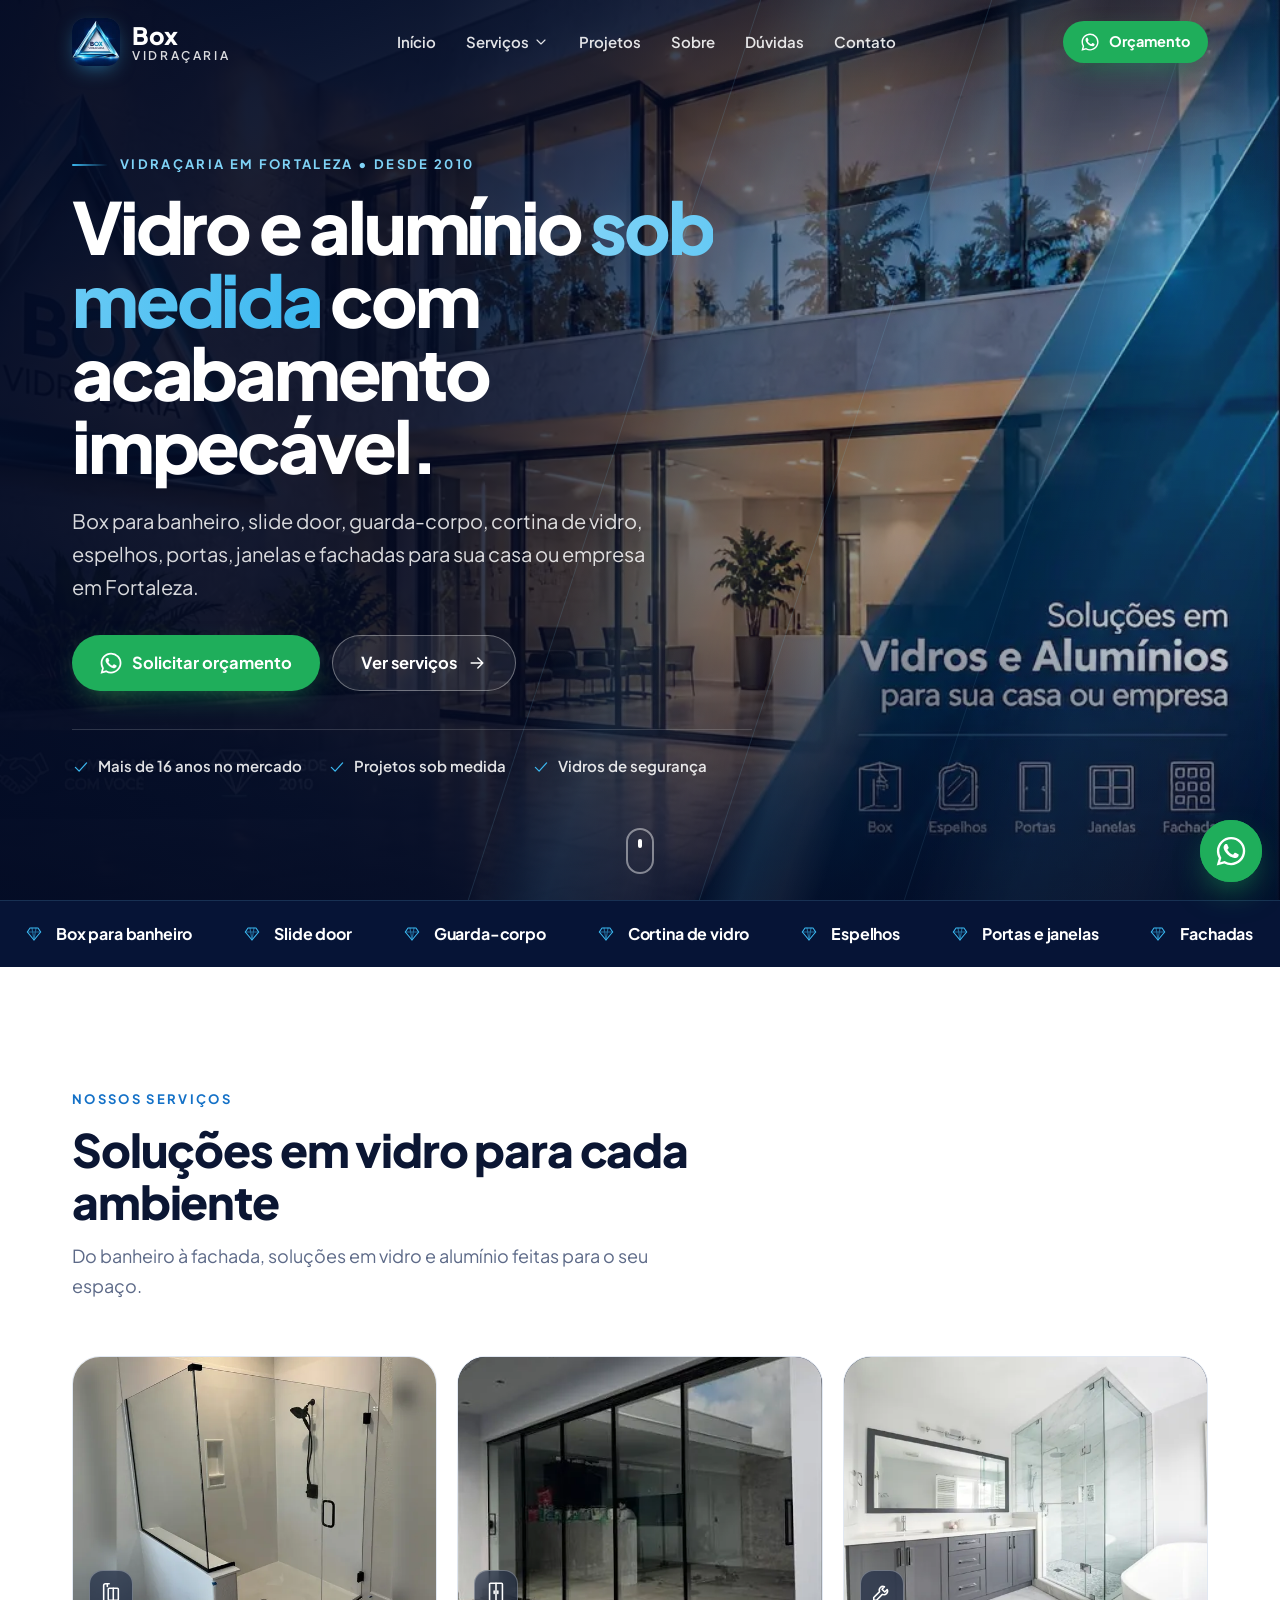
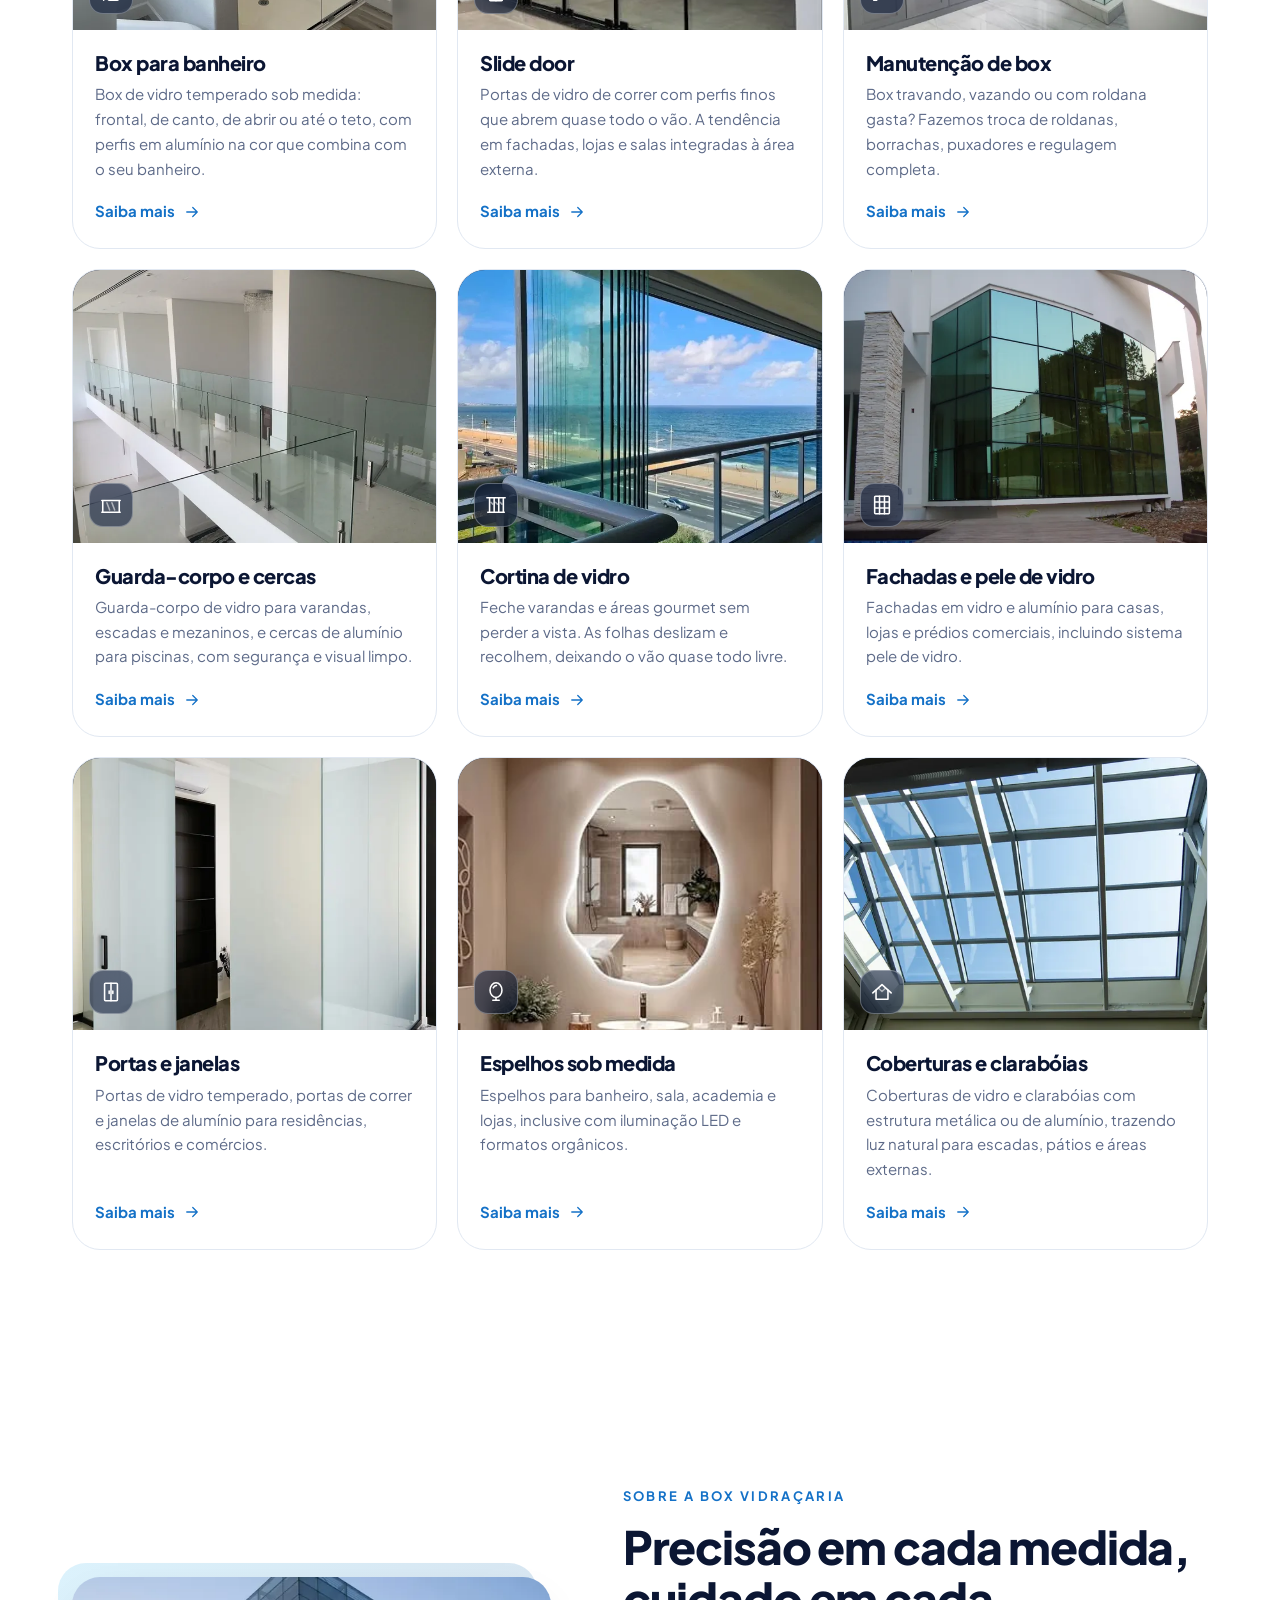
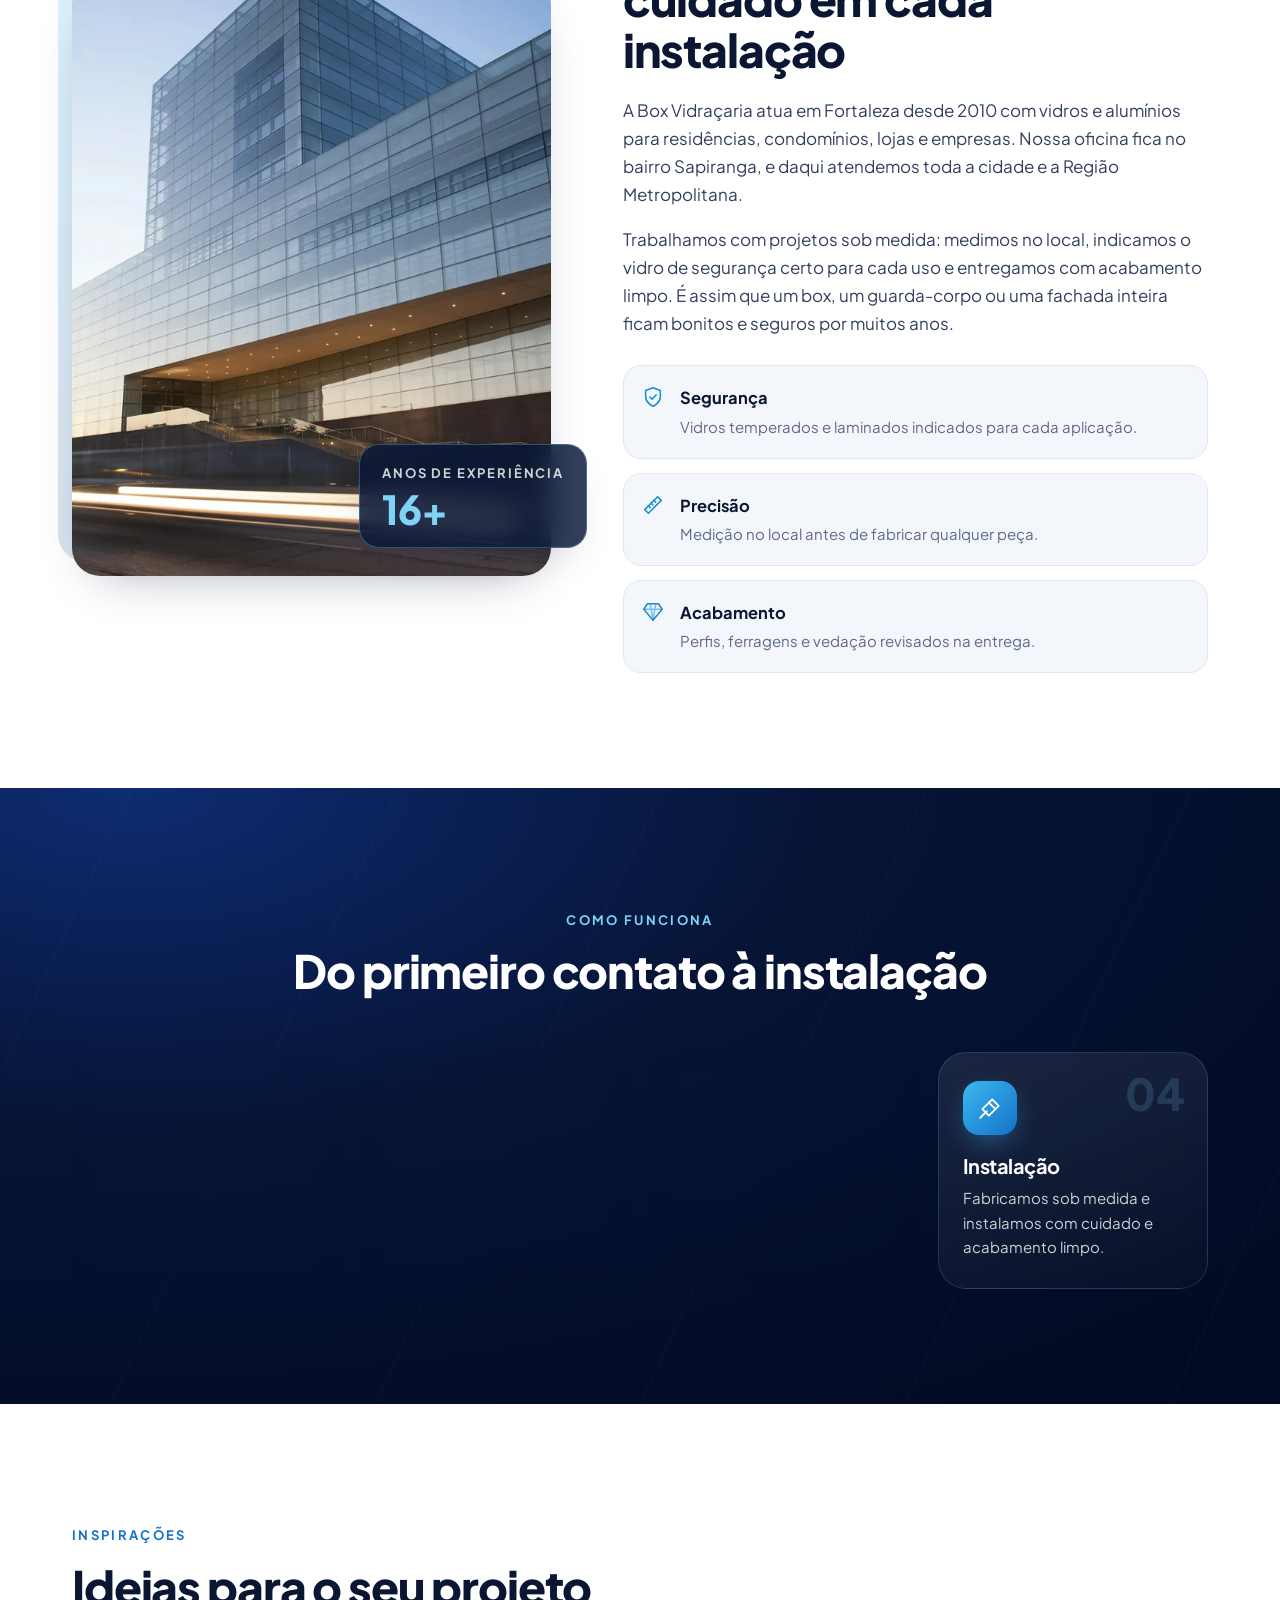
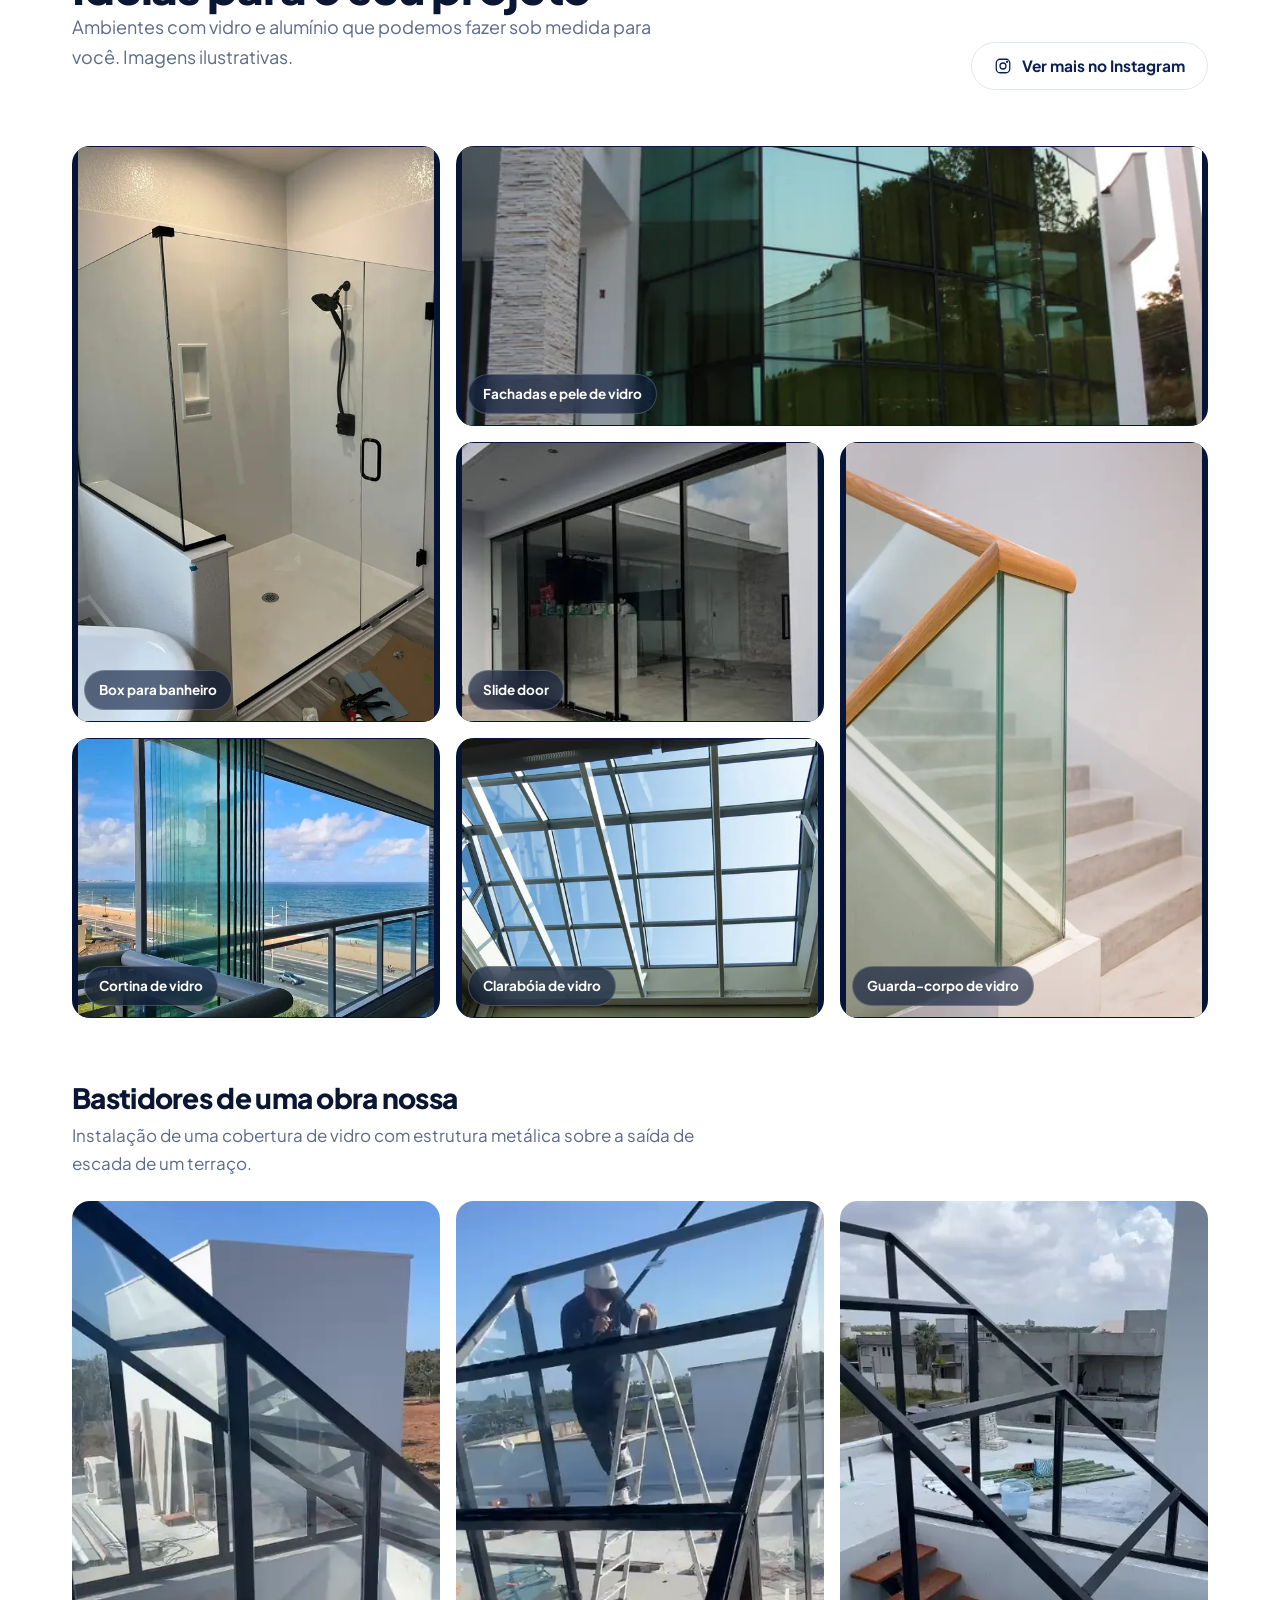
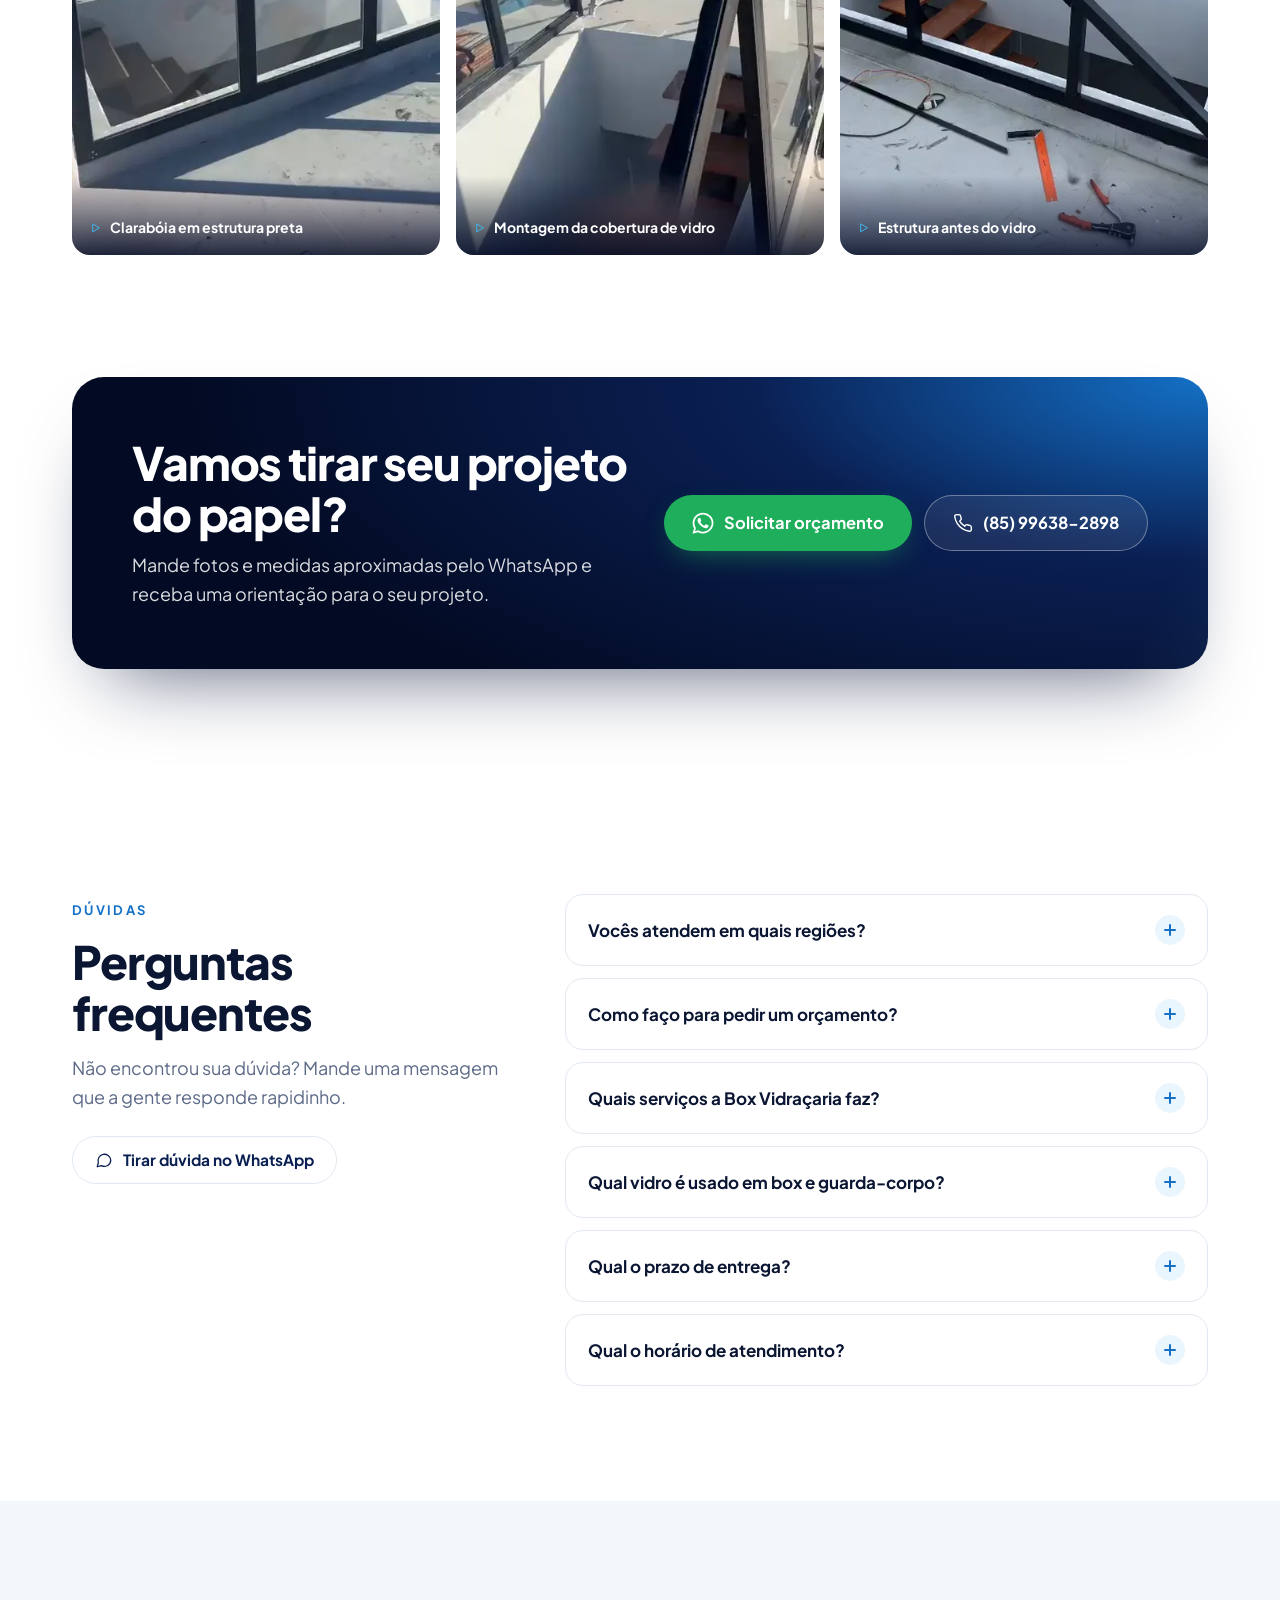
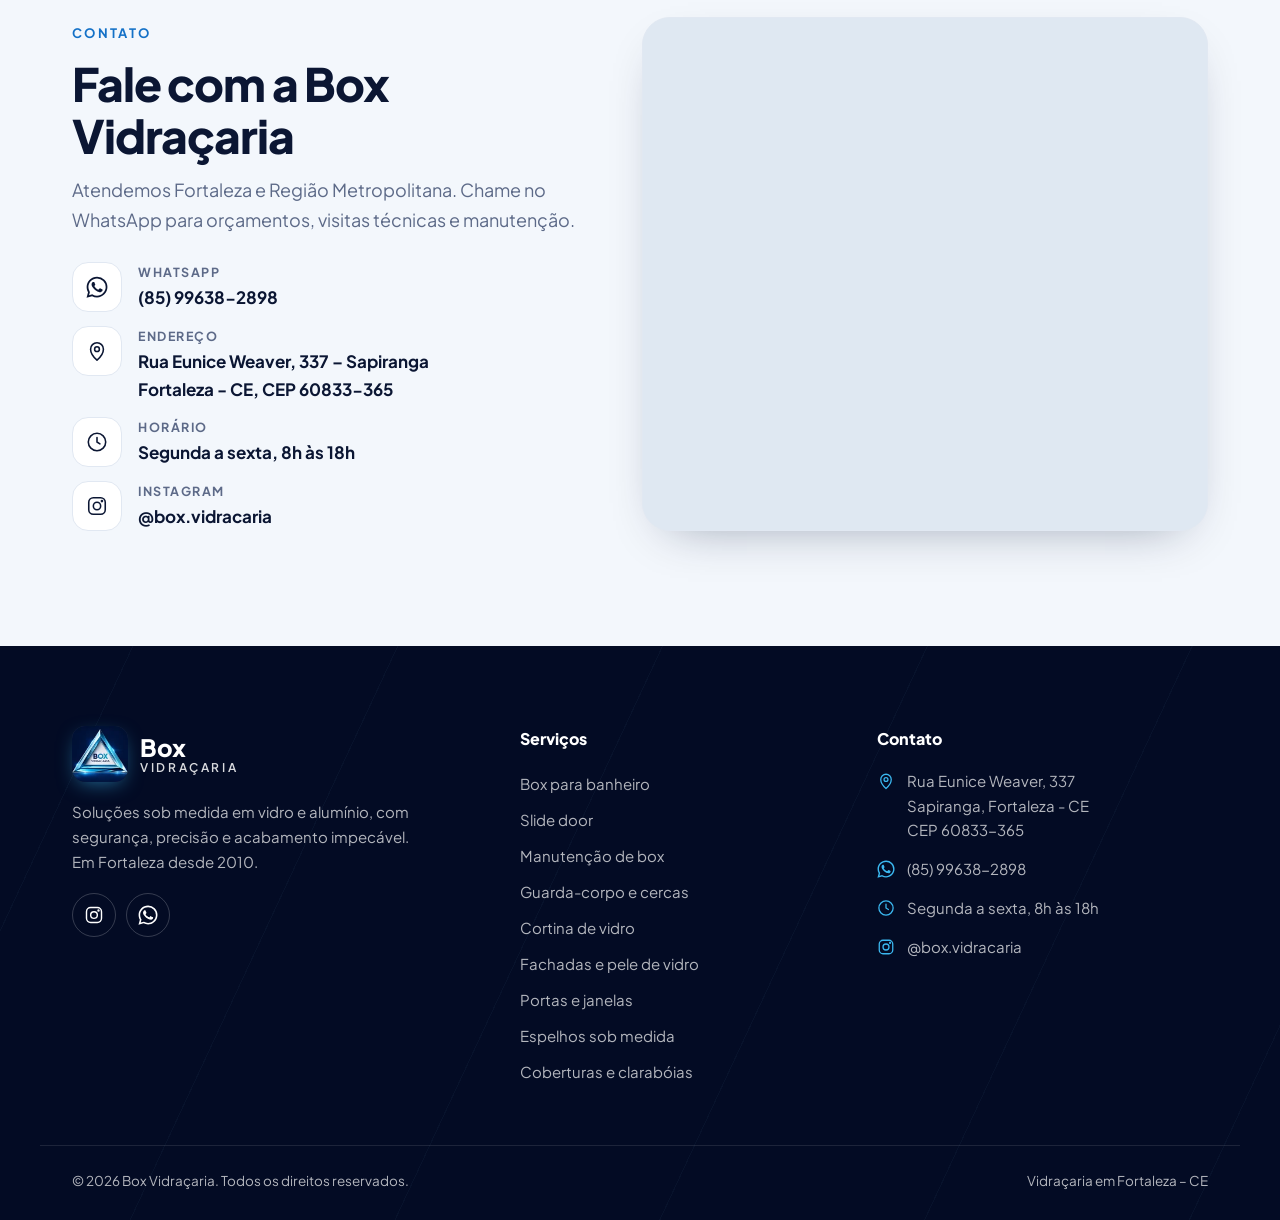
==== commit aecc4ea5: "Add files via upload" ====
--- a/index.html
+++ b/index.html
@@ -4,7 +4,7 @@
 <meta charset="utf-8">
 <meta name="viewport" content="width=device-width, initial-scale=1, viewport-fit=cover">
 <title>Box Vidraçaria | Vidraçaria em Fortaleza – Box, Guarda-corpo e Espelhos</title>
-<meta name="description" content="Vidraçaria em Fortaleza desde 2010. Box para banheiro, guarda-corpo, cortina de vidro, espelhos, portas, janelas e fachadas sob medida. Orçamento pelo WhatsApp.">
+<meta name="description" content="Vidraçaria em Fortaleza desde 2010: box para banheiro, slide door, guarda-corpo, cortina de vidro, espelhos e fachadas sob medida. Orçamento no WhatsApp.">
 <link rel="canonical" href="https://boxvidracariafortaleza.com.br/">
 <meta name="robots" content="index, follow, max-image-preview:large">
 <meta name="theme-color" content="#061436">
@@ -14,13 +14,13 @@
 <meta property="og:locale" content="pt_BR">
 <meta property="og:site_name" content="Box Vidraçaria">
 <meta property="og:title" content="Box Vidraçaria | Vidraçaria em Fortaleza – Box, Guarda-corpo e Espelhos">
-<meta property="og:description" content="Vidraçaria em Fortaleza desde 2010. Box para banheiro, guarda-corpo, cortina de vidro, espelhos, portas, janelas e fachadas sob medida. Orçamento pelo WhatsApp.">
+<meta property="og:description" content="Vidraçaria em Fortaleza desde 2010: box para banheiro, slide door, guarda-corpo, cortina de vidro, espelhos e fachadas sob medida. Orçamento no WhatsApp.">
 <meta property="og:url" content="https://boxvidracariafortaleza.com.br/">
 <meta property="og:image" content="https://boxvidracariafortaleza.com.br/assets/img/og-box-vidracaria.jpg">
 <meta property="og:image:alt" content="Box Vidraçaria – vidraçaria em Fortaleza">
 <meta name="twitter:card" content="summary_large_image">
 <meta name="twitter:title" content="Box Vidraçaria | Vidraçaria em Fortaleza – Box, Guarda-corpo e Espelhos">
-<meta name="twitter:description" content="Vidraçaria em Fortaleza desde 2010. Box para banheiro, guarda-corpo, cortina de vidro, espelhos, portas, janelas e fachadas sob medida. Orçamento pelo WhatsApp.">
+<meta name="twitter:description" content="Vidraçaria em Fortaleza desde 2010: box para banheiro, slide door, guarda-corpo, cortina de vidro, espelhos e fachadas sob medida. Orçamento no WhatsApp.">
 <meta name="twitter:image" content="https://boxvidracariafortaleza.com.br/assets/img/og-box-vidracaria.jpg">
 <link rel="icon" href="./favicon.ico" sizes="any">
 <link rel="icon" href="./favicon-32.png" type="image/png" sizes="32x32">
@@ -30,10 +30,10 @@
 <link rel="preconnect" href="https://fonts.gstatic.com" crossorigin>
 <link href="https://fonts.googleapis.com/css2?family=Plus+Jakarta+Sans:wght@400;500;600;700;800&display=swap" rel="stylesheet">
 <link rel="preload" as="image" href="./assets/img/hero-poster-1280.webp" type="image/webp">
-<link rel="stylesheet" href="./assets/css/styles.css?v=2026-11-05">
-<script type="application/ld+json">{"@context":"https://schema.org","@type":"HomeAndConstructionBusiness","@id":"https://boxvidracariafortaleza.com.br/#empresa","name":"Box Vidraçaria","alternateName":"Box Vidraçaria Fortaleza","description":"Vidraçaria em Fortaleza desde 2010: box para banheiro, guarda-corpo, cortina de vidro, espelhos, portas, janelas, fachadas e pele de vidro sob medida.","url":"https://boxvidracariafortaleza.com.br/","logo":"https://boxvidracariafortaleza.com.br/logo.png","image":["https://boxvidracariafortaleza.com.br/assets/img/og-box-vidracaria.jpg","https://boxvidracariafortaleza.com.br/logo.png"],"telephone":"+5585996382898","priceRange":"$$","foundingDate":"2010","address":{"@type":"PostalAddress","streetAddress":"Rua Eunice Weaver, 337","addressLocality":"Fortaleza","addressRegion":"CE","postalCode":"60833-365","addressCountry":"BR"},"hasMap":"https://www.google.com/maps/search/?api=1&query=Rua+Eunice+Weaver+337+Sapiranga+Fortaleza+CE","areaServed":[{"@type":"City","name":"Fortaleza"},{"@type":"AdministrativeArea","name":"Região Metropolitana de Fortaleza"}],"openingHoursSpecification":[{"@type":"OpeningHoursSpecification","dayOfWeek":["Monday","Tuesday","Wednesday","Thursday","Friday"],"opens":"08:00","closes":"18:00"}],"sameAs":["https://www.instagram.com/box.vidracaria/"],"contactPoint":{"@type":"ContactPoint","telephone":"+5585996382898","contactType":"customer service","areaServed":"BR","availableLanguage":"Portuguese"},"hasOfferCatalog":{"@type":"OfferCatalog","name":"Serviços de vidraçaria","itemListElement":[{"@type":"Offer","itemOffered":{"@type":"Service","name":"Box para banheiro","url":"https://boxvidracariafortaleza.com.br/box-para-banheiro/"}},{"@type":"Offer","itemOffered":{"@type":"Service","name":"Manutenção de box","url":"https://boxvidracariafortaleza.com.br/manutencao-de-box/"}},{"@type":"Offer","itemOffered":{"@type":"Service","name":"Guarda-corpo e cercas","url":"https://boxvidracariafortaleza.com.br/guarda-corpo-de-vidro/"}},{"@type":"Offer","itemOffered":{"@type":"Service","name":"Cortina de vidro","url":"https://boxvidracariafortaleza.com.br/cortina-de-vidro/"}},{"@type":"Offer","itemOffered":{"@type":"Service","name":"Fachadas e pele de vidro","url":"https://boxvidracariafortaleza.com.br/fachada-pele-de-vidro/"}},{"@type":"Offer","itemOffered":{"@type":"Service","name":"Portas e janelas","url":"https://boxvidracariafortaleza.com.br/portas-e-janelas/"}},{"@type":"Offer","itemOffered":{"@type":"Service","name":"Espelhos sob medida","url":"https://boxvidracariafortaleza.com.br/espelhos-sob-medida/"}},{"@type":"Offer","itemOffered":{"@type":"Service","name":"Coberturas e clarabóias","url":"https://boxvidracariafortaleza.com.br/cobertura-de-vidro/"}}]}}</script>
+<link rel="stylesheet" href="./assets/css/styles.css?v=2026-11-12">
+<script type="application/ld+json">{"@context":"https://schema.org","@type":"HomeAndConstructionBusiness","@id":"https://boxvidracariafortaleza.com.br/#empresa","name":"Box Vidraçaria","alternateName":"Box Vidraçaria Fortaleza","description":"Vidraçaria em Fortaleza desde 2010: box para banheiro, guarda-corpo, cortina de vidro, espelhos, portas, janelas, fachadas e pele de vidro sob medida.","url":"https://boxvidracariafortaleza.com.br/","logo":"https://boxvidracariafortaleza.com.br/logo.png","image":["https://boxvidracariafortaleza.com.br/assets/img/og-box-vidracaria.jpg","https://boxvidracariafortaleza.com.br/logo.png"],"telephone":"+5585996382898","priceRange":"$$","foundingDate":"2010","address":{"@type":"PostalAddress","streetAddress":"Rua Eunice Weaver, 337","addressLocality":"Fortaleza","addressRegion":"CE","postalCode":"60833-365","addressCountry":"BR"},"hasMap":"https://www.google.com/maps/search/?api=1&query=Rua+Eunice+Weaver+337+Sapiranga+Fortaleza+CE","areaServed":[{"@type":"City","name":"Fortaleza"},{"@type":"AdministrativeArea","name":"Região Metropolitana de Fortaleza"}],"openingHoursSpecification":[{"@type":"OpeningHoursSpecification","dayOfWeek":["Monday","Tuesday","Wednesday","Thursday","Friday"],"opens":"08:00","closes":"18:00"}],"sameAs":["https://www.instagram.com/box.vidracaria/"],"contactPoint":{"@type":"ContactPoint","telephone":"+5585996382898","contactType":"customer service","areaServed":"BR","availableLanguage":"Portuguese"},"hasOfferCatalog":{"@type":"OfferCatalog","name":"Serviços de vidraçaria","itemListElement":[{"@type":"Offer","itemOffered":{"@type":"Service","name":"Box para banheiro","url":"https://boxvidracariafortaleza.com.br/box-para-banheiro/"}},{"@type":"Offer","itemOffered":{"@type":"Service","name":"Slide door","url":"https://boxvidracariafortaleza.com.br/slide-door/"}},{"@type":"Offer","itemOffered":{"@type":"Service","name":"Manutenção de box","url":"https://boxvidracariafortaleza.com.br/manutencao-de-box/"}},{"@type":"Offer","itemOffered":{"@type":"Service","name":"Guarda-corpo e cercas","url":"https://boxvidracariafortaleza.com.br/guarda-corpo-de-vidro/"}},{"@type":"Offer","itemOffered":{"@type":"Service","name":"Cortina de vidro","url":"https://boxvidracariafortaleza.com.br/cortina-de-vidro/"}},{"@type":"Offer","itemOffered":{"@type":"Service","name":"Fachadas e pele de vidro","url":"https://boxvidracariafortaleza.com.br/fachada-pele-de-vidro/"}},{"@type":"Offer","itemOffered":{"@type":"Service","name":"Portas e janelas","url":"https://boxvidracariafortaleza.com.br/portas-e-janelas/"}},{"@type":"Offer","itemOffered":{"@type":"Service","name":"Espelhos sob medida","url":"https://boxvidracariafortaleza.com.br/espelhos-sob-medida/"}},{"@type":"Offer","itemOffered":{"@type":"Service","name":"Coberturas e clarabóias","url":"https://boxvidracariafortaleza.com.br/cobertura-de-vidro/"}}]}}</script>
 <script type="application/ld+json">{"@context":"https://schema.org","@type":"WebSite","@id":"https://boxvidracariafortaleza.com.br/#site","url":"https://boxvidracariafortaleza.com.br/","name":"Box Vidraçaria","inLanguage":"pt-BR","publisher":{"@id":"https://boxvidracariafortaleza.com.br/#empresa"}}</script>
-<script type="application/ld+json">{"@context":"https://schema.org","@type":"FAQPage","mainEntity":[{"@type":"Question","name":"Vocês atendem em quais regiões?","acceptedAnswer":{"@type":"Answer","text":"Estamos no bairro Sapiranga, em Fortaleza, e atendemos toda a cidade e a Região Metropolitana. Para outras cidades, consulte pelo WhatsApp."}},{"@type":"Question","name":"Como faço para pedir um orçamento?","acceptedAnswer":{"@type":"Answer","text":"É só chamar no WhatsApp contando o que você precisa. Fotos do local e medidas aproximadas ajudam a dar uma primeira orientação; o valor final é confirmado após a medição."}},{"@type":"Question","name":"Quais serviços a Box Vidraçaria faz?","acceptedAnswer":{"@type":"Answer","text":"Box para banheiro e manutenção de box, espelhos sob medida, portas e janelas de vidro e alumínio, fachadas, pele de vidro, guarda-corpo, cortina de vidro, coberturas de vidro e cercas de alumínio para piscinas."}},{"@type":"Question","name":"Qual vidro é usado em box e guarda-corpo?","acceptedAnswer":{"@type":"Answer","text":"Usamos vidros de segurança: temperado no box de banheiro e laminado ou temperado laminado em guarda-corpos e coberturas, conforme o projeto."}},{"@type":"Question","name":"Qual o prazo de entrega?","acceptedAnswer":{"@type":"Answer","text":"Como cada peça é fabricada sob medida depois da medição, o prazo varia conforme o tipo de vidro e o tamanho do projeto. Ele é informado no orçamento."}},{"@type":"Question","name":"Qual o horário de atendimento?","acceptedAnswer":{"@type":"Answer","text":"Atendemos de segunda a sexta, 8h às 18h. Mensagens no WhatsApp fora do horário são respondidas no próximo dia útil."}}]}</script>
+<script type="application/ld+json">{"@context":"https://schema.org","@type":"FAQPage","mainEntity":[{"@type":"Question","name":"Vocês atendem em quais regiões?","acceptedAnswer":{"@type":"Answer","text":"Estamos no bairro Sapiranga, em Fortaleza, e atendemos toda a cidade e a Região Metropolitana. Para outras cidades, consulte pelo WhatsApp."}},{"@type":"Question","name":"Como faço para pedir um orçamento?","acceptedAnswer":{"@type":"Answer","text":"É só chamar no WhatsApp contando o que você precisa. Fotos do local e medidas aproximadas ajudam a dar uma primeira orientação; o valor final é confirmado após a medição."}},{"@type":"Question","name":"Quais serviços a Box Vidraçaria faz?","acceptedAnswer":{"@type":"Answer","text":"Box para banheiro e manutenção de box, slide door, espelhos sob medida, portas e janelas de vidro e alumínio, fachadas, pele de vidro, guarda-corpo, cortina de vidro, coberturas de vidro e cercas de alumínio para piscinas."}},{"@type":"Question","name":"Qual vidro é usado em box e guarda-corpo?","acceptedAnswer":{"@type":"Answer","text":"Usamos vidros de segurança: temperado no box de banheiro e laminado ou temperado laminado em guarda-corpos e coberturas, conforme o projeto."}},{"@type":"Question","name":"Qual o prazo de entrega?","acceptedAnswer":{"@type":"Answer","text":"Como cada peça é fabricada sob medida depois da medição, o prazo varia conforme o tipo de vidro e o tamanho do projeto. Ele é informado no orçamento."}},{"@type":"Question","name":"Qual o horário de atendimento?","acceptedAnswer":{"@type":"Answer","text":"Atendemos de segunda a sexta, 8h às 18h. Mensagens no WhatsApp fora do horário são respondidas no próximo dia útil."}}]}</script>
 </head>
 <body>
 <a class="skip" href="#conteudo">Pular para o conteúdo</a>
@@ -48,7 +48,7 @@
         <li><a href="./">Início</a></li>
         <li class="has-drop">
           <button type="button" class="drop-btn" aria-expanded="false" aria-controls="drop-servicos">Serviços <svg class="ico " width="16" height="16" viewBox="0 0 24 24" fill="none" stroke="currentColor" stroke-width="1.7" stroke-linecap="round" stroke-linejoin="round" aria-hidden="true" focusable="false"><path d="M6 9l6 6 6-6"/></svg></button>
-          <div class="drop" id="drop-servicos"><ul><li><a href="./box-para-banheiro/"><svg class="ico " width="18" height="18" viewBox="0 0 24 24" fill="none" stroke="currentColor" stroke-width="1.7" stroke-linecap="round" stroke-linejoin="round" aria-hidden="true" focusable="false"><path d="M4 21V5a2 2 0 0 1 2-2h4"/><path d="M8 3v3"/><rect x="9" y="8" width="11" height="13" rx="1"/><path d="M14.5 8v13"/></svg><span>Box para banheiro</span></a></li><li><a href="./manutencao-de-box/"><svg class="ico " width="18" height="18" viewBox="0 0 24 24" fill="none" stroke="currentColor" stroke-width="1.7" stroke-linecap="round" stroke-linejoin="round" aria-hidden="true" focusable="false"><path d="M14.7 6.3a4 4 0 0 0-5.3 5.3L3 18v3h3l6.4-6.4a4 4 0 0 0 5.3-5.3L15 12l-3-3z"/></svg><span>Manutenção de box</span></a></li><li><a href="./guarda-corpo-de-vidro/"><svg class="ico " width="18" height="18" viewBox="0 0 24 24" fill="none" stroke="currentColor" stroke-width="1.7" stroke-linecap="round" stroke-linejoin="round" aria-hidden="true" focusable="false"><path d="M2 7h20M3 7v13M21 7v13M2 20h20"/><path d="M7.5 9.5l3 8M13 9.5l3 8" opacity=".55"/></svg><span>Guarda-corpo e cercas</span></a></li><li><a href="./cortina-de-vidro/"><svg class="ico " width="18" height="18" viewBox="0 0 24 24" fill="none" stroke="currentColor" stroke-width="1.7" stroke-linecap="round" stroke-linejoin="round" aria-hidden="true" focusable="false"><path d="M2 4h20M3 20h18"/><path d="M5 4v16M10 4v16M15 4v16M20 4v16"/><path d="M6.5 9l2 2M11.5 9l2 2M16.5 9l2 2" opacity=".55"/></svg><span>Cortina de vidro</span></a></li><li><a href="./fachada-pele-de-vidro/"><svg class="ico " width="18" height="18" viewBox="0 0 24 24" fill="none" stroke="currentColor" stroke-width="1.7" stroke-linecap="round" stroke-linejoin="round" aria-hidden="true" focusable="false"><rect x="4" y="2.5" width="16" height="19" rx="1"/><path d="M4 8.8h16M4 15.2h16M9.3 2.5v19M14.7 2.5v19"/></svg><span>Fachadas e pele de vidro</span></a></li><li><a href="./portas-e-janelas/"><svg class="ico " width="18" height="18" viewBox="0 0 24 24" fill="none" stroke="currentColor" stroke-width="1.7" stroke-linecap="round" stroke-linejoin="round" aria-hidden="true" focusable="false"><rect x="5" y="2.5" width="14" height="19" rx="1"/><path d="M12 2.5v19M10 11v2.5M14 11v2.5"/></svg><span>Portas e janelas</span></a></li><li><a href="./espelhos-sob-medida/"><svg class="ico " width="18" height="18" viewBox="0 0 24 24" fill="none" stroke="currentColor" stroke-width="1.7" stroke-linecap="round" stroke-linejoin="round" aria-hidden="true" focusable="false"><ellipse cx="12" cy="10" rx="6.5" ry="8"/><path d="M9 7.5c.8-1.6 2-2.4 3.5-2.6M12 18v3M8.5 21h7"/></svg><span>Espelhos sob medida</span></a></li><li><a href="./cobertura-de-vidro/"><svg class="ico " width="18" height="18" viewBox="0 0 24 24" fill="none" stroke="currentColor" stroke-width="1.7" stroke-linecap="round" stroke-linejoin="round" aria-hidden="true" focusable="false"><path d="M2 13L12 4l10 9"/><path d="M5.5 10v10h13V10"/><path d="M8.5 8.2l3.5 3.3 3.5-3.3" opacity=".55"/></svg><span>Coberturas e clarabóias</span></a></li></ul></div>
+          <div class="drop" id="drop-servicos"><ul><li><a href="./box-para-banheiro/"><svg class="ico " width="18" height="18" viewBox="0 0 24 24" fill="none" stroke="currentColor" stroke-width="1.7" stroke-linecap="round" stroke-linejoin="round" aria-hidden="true" focusable="false"><path d="M4 21V5a2 2 0 0 1 2-2h4"/><path d="M8 3v3"/><rect x="9" y="8" width="11" height="13" rx="1"/><path d="M14.5 8v13"/></svg><span>Box para banheiro</span></a></li><li><a href="./slide-door/"><svg class="ico " width="18" height="18" viewBox="0 0 24 24" fill="none" stroke="currentColor" stroke-width="1.7" stroke-linecap="round" stroke-linejoin="round" aria-hidden="true" focusable="false"><rect x="5" y="2.5" width="14" height="19" rx="1"/><path d="M12 2.5v19M10 11v2.5M14 11v2.5"/></svg><span>Slide door</span></a></li><li><a href="./manutencao-de-box/"><svg class="ico " width="18" height="18" viewBox="0 0 24 24" fill="none" stroke="currentColor" stroke-width="1.7" stroke-linecap="round" stroke-linejoin="round" aria-hidden="true" focusable="false"><path d="M14.7 6.3a4 4 0 0 0-5.3 5.3L3 18v3h3l6.4-6.4a4 4 0 0 0 5.3-5.3L15 12l-3-3z"/></svg><span>Manutenção de box</span></a></li><li><a href="./guarda-corpo-de-vidro/"><svg class="ico " width="18" height="18" viewBox="0 0 24 24" fill="none" stroke="currentColor" stroke-width="1.7" stroke-linecap="round" stroke-linejoin="round" aria-hidden="true" focusable="false"><path d="M2 7h20M3 7v13M21 7v13M2 20h20"/><path d="M7.5 9.5l3 8M13 9.5l3 8" opacity=".55"/></svg><span>Guarda-corpo e cercas</span></a></li><li><a href="./cortina-de-vidro/"><svg class="ico " width="18" height="18" viewBox="0 0 24 24" fill="none" stroke="currentColor" stroke-width="1.7" stroke-linecap="round" stroke-linejoin="round" aria-hidden="true" focusable="false"><path d="M2 4h20M3 20h18"/><path d="M5 4v16M10 4v16M15 4v16M20 4v16"/><path d="M6.5 9l2 2M11.5 9l2 2M16.5 9l2 2" opacity=".55"/></svg><span>Cortina de vidro</span></a></li><li><a href="./fachada-pele-de-vidro/"><svg class="ico " width="18" height="18" viewBox="0 0 24 24" fill="none" stroke="currentColor" stroke-width="1.7" stroke-linecap="round" stroke-linejoin="round" aria-hidden="true" focusable="false"><rect x="4" y="2.5" width="16" height="19" rx="1"/><path d="M4 8.8h16M4 15.2h16M9.3 2.5v19M14.7 2.5v19"/></svg><span>Fachadas e pele de vidro</span></a></li><li><a href="./portas-e-janelas/"><svg class="ico " width="18" height="18" viewBox="0 0 24 24" fill="none" stroke="currentColor" stroke-width="1.7" stroke-linecap="round" stroke-linejoin="round" aria-hidden="true" focusable="false"><rect x="5" y="2.5" width="14" height="19" rx="1"/><path d="M12 2.5v19M10 11v2.5M14 11v2.5"/></svg><span>Portas e janelas</span></a></li><li><a href="./espelhos-sob-medida/"><svg class="ico " width="18" height="18" viewBox="0 0 24 24" fill="none" stroke="currentColor" stroke-width="1.7" stroke-linecap="round" stroke-linejoin="round" aria-hidden="true" focusable="false"><ellipse cx="12" cy="10" rx="6.5" ry="8"/><path d="M9 7.5c.8-1.6 2-2.4 3.5-2.6M12 18v3M8.5 21h7"/></svg><span>Espelhos sob medida</span></a></li><li><a href="./cobertura-de-vidro/"><svg class="ico " width="18" height="18" viewBox="0 0 24 24" fill="none" stroke="currentColor" stroke-width="1.7" stroke-linecap="round" stroke-linejoin="round" aria-hidden="true" focusable="false"><path d="M2 13L12 4l10 9"/><path d="M5.5 10v10h13V10"/><path d="M8.5 8.2l3.5 3.3 3.5-3.3" opacity=".55"/></svg><span>Coberturas e clarabóias</span></a></li></ul></div>
         </li>
         <li><a href="#projetos">Projetos</a></li>
         <li><a href="#sobre">Sobre</a></li>
@@ -66,7 +66,7 @@
   <div class="mobile-menu" id="menu-movel" data-menu hidden>
     <div class="container">
       <p class="mm-label">Serviços</p>
-      <ul class="mm-services"><li><a href="./box-para-banheiro/">Box para banheiro</a></li><li><a href="./manutencao-de-box/">Manutenção de box</a></li><li><a href="./guarda-corpo-de-vidro/">Guarda-corpo e cercas</a></li><li><a href="./cortina-de-vidro/">Cortina de vidro</a></li><li><a href="./fachada-pele-de-vidro/">Fachadas e pele de vidro</a></li><li><a href="./portas-e-janelas/">Portas e janelas</a></li><li><a href="./espelhos-sob-medida/">Espelhos sob medida</a></li><li><a href="./cobertura-de-vidro/">Coberturas e clarabóias</a></li></ul>
+      <ul class="mm-services"><li><a href="./box-para-banheiro/">Box para banheiro</a></li><li><a href="./slide-door/">Slide door</a></li><li><a href="./manutencao-de-box/">Manutenção de box</a></li><li><a href="./guarda-corpo-de-vidro/">Guarda-corpo e cercas</a></li><li><a href="./cortina-de-vidro/">Cortina de vidro</a></li><li><a href="./fachada-pele-de-vidro/">Fachadas e pele de vidro</a></li><li><a href="./portas-e-janelas/">Portas e janelas</a></li><li><a href="./espelhos-sob-medida/">Espelhos sob medida</a></li><li><a href="./cobertura-de-vidro/">Coberturas e clarabóias</a></li></ul>
       <ul class="mm-main">
         <li><a href="./">Início</a></li>
         <li><a href="#projetos">Projetos</a></li>
@@ -92,7 +92,7 @@
     <div class="hero-copy">
       <p class="eyebrow eyebrow-light hero-in" style="--i:0"><span class="eyebrow-line"></span>Vidraçaria em Fortaleza • Desde 2010</p>
       <h1 id="hero-title" class="hero-title hero-in" style="--i:1">Vidro e alumínio <span class="grad">sob medida</span> com acabamento impecável.</h1>
-      <p class="hero-lead hero-in" style="--i:2">Box para banheiro, guarda-corpo, cortina de vidro, espelhos, portas, janelas e fachadas para sua casa ou empresa em Fortaleza.</p>
+      <p class="hero-lead hero-in" style="--i:2">Box para banheiro, slide door, guarda-corpo, cortina de vidro, espelhos, portas, janelas e fachadas para sua casa ou empresa em Fortaleza.</p>
       <div class="hero-ctas hero-in" style="--i:3">
         <a class="btn btn-wa btn-lg" href="https://wa.me/5585996382898?text=Ol%C3%A1%21%20Vim%20pelo%20site%20e%20gostaria%20de%20um%20or%C3%A7amento." target="_blank" rel="noopener"><svg class="ico " width="22" height="22" viewBox="0 0 24 24" fill="currentColor" aria-hidden="true" focusable="false"><path d="M17.47 14.38c-.3-.15-1.75-.86-2.02-.96-.27-.1-.47-.15-.66.15-.2.3-.76.96-.93 1.16-.17.2-.34.22-.64.07-.3-.15-1.25-.46-2.38-1.47-.88-.79-1.47-1.76-1.65-2.06-.17-.3-.02-.46.13-.6.13-.14.3-.35.45-.52.15-.17.2-.3.3-.5.1-.2.05-.37-.02-.52-.08-.15-.67-1.6-.92-2.2-.24-.58-.49-.5-.67-.5h-.57c-.2 0-.52.07-.79.37-.27.3-1.04 1.02-1.04 2.48 0 1.46 1.07 2.88 1.21 3.08.15.2 2.1 3.2 5.08 4.49.71.31 1.26.49 1.7.63.71.23 1.36.2 1.87.12.57-.09 1.75-.72 2-1.41.25-.69.25-1.29.17-1.41-.07-.12-.27-.2-.57-.35zM12.04 21.5h-.01a9.4 9.4 0 0 1-4.8-1.31l-.34-.2-3.57.94.95-3.48-.22-.36a9.41 9.41 0 0 1-1.44-5.02c0-5.2 4.23-9.43 9.44-9.43a9.37 9.37 0 0 1 6.67 2.77 9.37 9.37 0 0 1 2.76 6.67c0 5.2-4.24 9.42-9.44 9.42zm8.03-17.46A11.27 11.27 0 0 0 12.04.72C5.79.72.7 5.8.7 12.06c0 2 .52 3.95 1.52 5.67L.6 23.6l6.02-1.58a11.33 11.33 0 0 0 5.42 1.38h.01c6.25 0 11.34-5.09 11.34-11.34 0-3.03-1.18-5.88-3.32-8.02z"/></svg><span>Solicitar orçamento</span></a>
         <a class="btn btn-ghost-light btn-lg" href="#servicos"><span>Ver serviços</span><svg class="ico " width="20" height="20" viewBox="0 0 24 24" fill="none" stroke="currentColor" stroke-width="1.7" stroke-linecap="round" stroke-linejoin="round" aria-hidden="true" focusable="false"><path d="M5 12h14M13 6l6 6-6 6"/></svg></a>
@@ -108,7 +108,7 @@
 </section>
 
 <div class="marquee" aria-label="Serviços da Box Vidraçaria">
-  <ul class="marquee-track"><li><svg class="ico " width="16" height="16" viewBox="0 0 24 24" fill="none" stroke="currentColor" stroke-width="1.7" stroke-linecap="round" stroke-linejoin="round" aria-hidden="true" focusable="false"><path d="M6 3h12l4 6-10 12L2 9z"/><path d="M2 9h20M9 3l3 18M15 3l-3 18" opacity=".55"/></svg><span>Box para banheiro</span></li><li><svg class="ico " width="16" height="16" viewBox="0 0 24 24" fill="none" stroke="currentColor" stroke-width="1.7" stroke-linecap="round" stroke-linejoin="round" aria-hidden="true" focusable="false"><path d="M6 3h12l4 6-10 12L2 9z"/><path d="M2 9h20M9 3l3 18M15 3l-3 18" opacity=".55"/></svg><span>Guarda-corpo</span></li><li><svg class="ico " width="16" height="16" viewBox="0 0 24 24" fill="none" stroke="currentColor" stroke-width="1.7" stroke-linecap="round" stroke-linejoin="round" aria-hidden="true" focusable="false"><path d="M6 3h12l4 6-10 12L2 9z"/><path d="M2 9h20M9 3l3 18M15 3l-3 18" opacity=".55"/></svg><span>Cortina de vidro</span></li><li><svg class="ico " width="16" height="16" viewBox="0 0 24 24" fill="none" stroke="currentColor" stroke-width="1.7" stroke-linecap="round" stroke-linejoin="round" aria-hidden="true" focusable="false"><path d="M6 3h12l4 6-10 12L2 9z"/><path d="M2 9h20M9 3l3 18M15 3l-3 18" opacity=".55"/></svg><span>Espelhos</span></li><li><svg class="ico " width="16" height="16" viewBox="0 0 24 24" fill="none" stroke="currentColor" stroke-width="1.7" stroke-linecap="round" stroke-linejoin="round" aria-hidden="true" focusable="false"><path d="M6 3h12l4 6-10 12L2 9z"/><path d="M2 9h20M9 3l3 18M15 3l-3 18" opacity=".55"/></svg><span>Portas e janelas</span></li><li><svg class="ico " width="16" height="16" viewBox="0 0 24 24" fill="none" stroke="currentColor" stroke-width="1.7" stroke-linecap="round" stroke-linejoin="round" aria-hidden="true" focusable="false"><path d="M6 3h12l4 6-10 12L2 9z"/><path d="M2 9h20M9 3l3 18M15 3l-3 18" opacity=".55"/></svg><span>Fachadas</span></li><li><svg class="ico " width="16" height="16" viewBox="0 0 24 24" fill="none" stroke="currentColor" stroke-width="1.7" stroke-linecap="round" stroke-linejoin="round" aria-hidden="true" focusable="false"><path d="M6 3h12l4 6-10 12L2 9z"/><path d="M2 9h20M9 3l3 18M15 3l-3 18" opacity=".55"/></svg><span>Pele de vidro</span></li><li><svg class="ico " width="16" height="16" viewBox="0 0 24 24" fill="none" stroke="currentColor" stroke-width="1.7" stroke-linecap="round" stroke-linejoin="round" aria-hidden="true" focusable="false"><path d="M6 3h12l4 6-10 12L2 9z"/><path d="M2 9h20M9 3l3 18M15 3l-3 18" opacity=".55"/></svg><span>Coberturas de vidro</span></li><li><svg class="ico " width="16" height="16" viewBox="0 0 24 24" fill="none" stroke="currentColor" stroke-width="1.7" stroke-linecap="round" stroke-linejoin="round" aria-hidden="true" focusable="false"><path d="M6 3h12l4 6-10 12L2 9z"/><path d="M2 9h20M9 3l3 18M15 3l-3 18" opacity=".55"/></svg><span>Cercas para piscina</span></li><li><svg class="ico " width="16" height="16" viewBox="0 0 24 24" fill="none" stroke="currentColor" stroke-width="1.7" stroke-linecap="round" stroke-linejoin="round" aria-hidden="true" focusable="false"><path d="M6 3h12l4 6-10 12L2 9z"/><path d="M2 9h20M9 3l3 18M15 3l-3 18" opacity=".55"/></svg><span>Manutenção de box</span></li><li aria-hidden="true"><svg class="ico " width="16" height="16" viewBox="0 0 24 24" fill="none" stroke="currentColor" stroke-width="1.7" stroke-linecap="round" stroke-linejoin="round" aria-hidden="true" focusable="false"><path d="M6 3h12l4 6-10 12L2 9z"/><path d="M2 9h20M9 3l3 18M15 3l-3 18" opacity=".55"/></svg><span>Box para banheiro</span></li><li aria-hidden="true"><svg class="ico " width="16" height="16" viewBox="0 0 24 24" fill="none" stroke="currentColor" stroke-width="1.7" stroke-linecap="round" stroke-linejoin="round" aria-hidden="true" focusable="false"><path d="M6 3h12l4 6-10 12L2 9z"/><path d="M2 9h20M9 3l3 18M15 3l-3 18" opacity=".55"/></svg><span>Guarda-corpo</span></li><li aria-hidden="true"><svg class="ico " width="16" height="16" viewBox="0 0 24 24" fill="none" stroke="currentColor" stroke-width="1.7" stroke-linecap="round" stroke-linejoin="round" aria-hidden="true" focusable="false"><path d="M6 3h12l4 6-10 12L2 9z"/><path d="M2 9h20M9 3l3 18M15 3l-3 18" opacity=".55"/></svg><span>Cortina de vidro</span></li><li aria-hidden="true"><svg class="ico " width="16" height="16" viewBox="0 0 24 24" fill="none" stroke="currentColor" stroke-width="1.7" stroke-linecap="round" stroke-linejoin="round" aria-hidden="true" focusable="false"><path d="M6 3h12l4 6-10 12L2 9z"/><path d="M2 9h20M9 3l3 18M15 3l-3 18" opacity=".55"/></svg><span>Espelhos</span></li><li aria-hidden="true"><svg class="ico " width="16" height="16" viewBox="0 0 24 24" fill="none" stroke="currentColor" stroke-width="1.7" stroke-linecap="round" stroke-linejoin="round" aria-hidden="true" focusable="false"><path d="M6 3h12l4 6-10 12L2 9z"/><path d="M2 9h20M9 3l3 18M15 3l-3 18" opacity=".55"/></svg><span>Portas e janelas</span></li><li aria-hidden="true"><svg class="ico " width="16" height="16" viewBox="0 0 24 24" fill="none" stroke="currentColor" stroke-width="1.7" stroke-linecap="round" stroke-linejoin="round" aria-hidden="true" focusable="false"><path d="M6 3h12l4 6-10 12L2 9z"/><path d="M2 9h20M9 3l3 18M15 3l-3 18" opacity=".55"/></svg><span>Fachadas</span></li><li aria-hidden="true"><svg class="ico " width="16" height="16" viewBox="0 0 24 24" fill="none" stroke="currentColor" stroke-width="1.7" stroke-linecap="round" stroke-linejoin="round" aria-hidden="true" focusable="false"><path d="M6 3h12l4 6-10 12L2 9z"/><path d="M2 9h20M9 3l3 18M15 3l-3 18" opacity=".55"/></svg><span>Pele de vidro</span></li><li aria-hidden="true"><svg class="ico " width="16" height="16" viewBox="0 0 24 24" fill="none" stroke="currentColor" stroke-width="1.7" stroke-linecap="round" stroke-linejoin="round" aria-hidden="true" focusable="false"><path d="M6 3h12l4 6-10 12L2 9z"/><path d="M2 9h20M9 3l3 18M15 3l-3 18" opacity=".55"/></svg><span>Coberturas de vidro</span></li><li aria-hidden="true"><svg class="ico " width="16" height="16" viewBox="0 0 24 24" fill="none" stroke="currentColor" stroke-width="1.7" stroke-linecap="round" stroke-linejoin="round" aria-hidden="true" focusable="false"><path d="M6 3h12l4 6-10 12L2 9z"/><path d="M2 9h20M9 3l3 18M15 3l-3 18" opacity=".55"/></svg><span>Cercas para piscina</span></li><li aria-hidden="true"><svg class="ico " width="16" height="16" viewBox="0 0 24 24" fill="none" stroke="currentColor" stroke-width="1.7" stroke-linecap="round" stroke-linejoin="round" aria-hidden="true" focusable="false"><path d="M6 3h12l4 6-10 12L2 9z"/><path d="M2 9h20M9 3l3 18M15 3l-3 18" opacity=".55"/></svg><span>Manutenção de box</span></li></ul>
+  <ul class="marquee-track"><li><svg class="ico " width="16" height="16" viewBox="0 0 24 24" fill="none" stroke="currentColor" stroke-width="1.7" stroke-linecap="round" stroke-linejoin="round" aria-hidden="true" focusable="false"><path d="M6 3h12l4 6-10 12L2 9z"/><path d="M2 9h20M9 3l3 18M15 3l-3 18" opacity=".55"/></svg><span>Box para banheiro</span></li><li><svg class="ico " width="16" height="16" viewBox="0 0 24 24" fill="none" stroke="currentColor" stroke-width="1.7" stroke-linecap="round" stroke-linejoin="round" aria-hidden="true" focusable="false"><path d="M6 3h12l4 6-10 12L2 9z"/><path d="M2 9h20M9 3l3 18M15 3l-3 18" opacity=".55"/></svg><span>Slide door</span></li><li><svg class="ico " width="16" height="16" viewBox="0 0 24 24" fill="none" stroke="currentColor" stroke-width="1.7" stroke-linecap="round" stroke-linejoin="round" aria-hidden="true" focusable="false"><path d="M6 3h12l4 6-10 12L2 9z"/><path d="M2 9h20M9 3l3 18M15 3l-3 18" opacity=".55"/></svg><span>Guarda-corpo</span></li><li><svg class="ico " width="16" height="16" viewBox="0 0 24 24" fill="none" stroke="currentColor" stroke-width="1.7" stroke-linecap="round" stroke-linejoin="round" aria-hidden="true" focusable="false"><path d="M6 3h12l4 6-10 12L2 9z"/><path d="M2 9h20M9 3l3 18M15 3l-3 18" opacity=".55"/></svg><span>Cortina de vidro</span></li><li><svg class="ico " width="16" height="16" viewBox="0 0 24 24" fill="none" stroke="currentColor" stroke-width="1.7" stroke-linecap="round" stroke-linejoin="round" aria-hidden="true" focusable="false"><path d="M6 3h12l4 6-10 12L2 9z"/><path d="M2 9h20M9 3l3 18M15 3l-3 18" opacity=".55"/></svg><span>Espelhos</span></li><li><svg class="ico " width="16" height="16" viewBox="0 0 24 24" fill="none" stroke="currentColor" stroke-width="1.7" stroke-linecap="round" stroke-linejoin="round" aria-hidden="true" focusable="false"><path d="M6 3h12l4 6-10 12L2 9z"/><path d="M2 9h20M9 3l3 18M15 3l-3 18" opacity=".55"/></svg><span>Portas e janelas</span></li><li><svg class="ico " width="16" height="16" viewBox="0 0 24 24" fill="none" stroke="currentColor" stroke-width="1.7" stroke-linecap="round" stroke-linejoin="round" aria-hidden="true" focusable="false"><path d="M6 3h12l4 6-10 12L2 9z"/><path d="M2 9h20M9 3l3 18M15 3l-3 18" opacity=".55"/></svg><span>Fachadas</span></li><li><svg class="ico " width="16" height="16" viewBox="0 0 24 24" fill="none" stroke="currentColor" stroke-width="1.7" stroke-linecap="round" stroke-linejoin="round" aria-hidden="true" focusable="false"><path d="M6 3h12l4 6-10 12L2 9z"/><path d="M2 9h20M9 3l3 18M15 3l-3 18" opacity=".55"/></svg><span>Pele de vidro</span></li><li><svg class="ico " width="16" height="16" viewBox="0 0 24 24" fill="none" stroke="currentColor" stroke-width="1.7" stroke-linecap="round" stroke-linejoin="round" aria-hidden="true" focusable="false"><path d="M6 3h12l4 6-10 12L2 9z"/><path d="M2 9h20M9 3l3 18M15 3l-3 18" opacity=".55"/></svg><span>Coberturas de vidro</span></li><li><svg class="ico " width="16" height="16" viewBox="0 0 24 24" fill="none" stroke="currentColor" stroke-width="1.7" stroke-linecap="round" stroke-linejoin="round" aria-hidden="true" focusable="false"><path d="M6 3h12l4 6-10 12L2 9z"/><path d="M2 9h20M9 3l3 18M15 3l-3 18" opacity=".55"/></svg><span>Cercas para piscina</span></li><li><svg class="ico " width="16" height="16" viewBox="0 0 24 24" fill="none" stroke="currentColor" stroke-width="1.7" stroke-linecap="round" stroke-linejoin="round" aria-hidden="true" focusable="false"><path d="M6 3h12l4 6-10 12L2 9z"/><path d="M2 9h20M9 3l3 18M15 3l-3 18" opacity=".55"/></svg><span>Manutenção de box</span></li><li aria-hidden="true"><svg class="ico " width="16" height="16" viewBox="0 0 24 24" fill="none" stroke="currentColor" stroke-width="1.7" stroke-linecap="round" stroke-linejoin="round" aria-hidden="true" focusable="false"><path d="M6 3h12l4 6-10 12L2 9z"/><path d="M2 9h20M9 3l3 18M15 3l-3 18" opacity=".55"/></svg><span>Box para banheiro</span></li><li aria-hidden="true"><svg class="ico " width="16" height="16" viewBox="0 0 24 24" fill="none" stroke="currentColor" stroke-width="1.7" stroke-linecap="round" stroke-linejoin="round" aria-hidden="true" focusable="false"><path d="M6 3h12l4 6-10 12L2 9z"/><path d="M2 9h20M9 3l3 18M15 3l-3 18" opacity=".55"/></svg><span>Slide door</span></li><li aria-hidden="true"><svg class="ico " width="16" height="16" viewBox="0 0 24 24" fill="none" stroke="currentColor" stroke-width="1.7" stroke-linecap="round" stroke-linejoin="round" aria-hidden="true" focusable="false"><path d="M6 3h12l4 6-10 12L2 9z"/><path d="M2 9h20M9 3l3 18M15 3l-3 18" opacity=".55"/></svg><span>Guarda-corpo</span></li><li aria-hidden="true"><svg class="ico " width="16" height="16" viewBox="0 0 24 24" fill="none" stroke="currentColor" stroke-width="1.7" stroke-linecap="round" stroke-linejoin="round" aria-hidden="true" focusable="false"><path d="M6 3h12l4 6-10 12L2 9z"/><path d="M2 9h20M9 3l3 18M15 3l-3 18" opacity=".55"/></svg><span>Cortina de vidro</span></li><li aria-hidden="true"><svg class="ico " width="16" height="16" viewBox="0 0 24 24" fill="none" stroke="currentColor" stroke-width="1.7" stroke-linecap="round" stroke-linejoin="round" aria-hidden="true" focusable="false"><path d="M6 3h12l4 6-10 12L2 9z"/><path d="M2 9h20M9 3l3 18M15 3l-3 18" opacity=".55"/></svg><span>Espelhos</span></li><li aria-hidden="true"><svg class="ico " width="16" height="16" viewBox="0 0 24 24" fill="none" stroke="currentColor" stroke-width="1.7" stroke-linecap="round" stroke-linejoin="round" aria-hidden="true" focusable="false"><path d="M6 3h12l4 6-10 12L2 9z"/><path d="M2 9h20M9 3l3 18M15 3l-3 18" opacity=".55"/></svg><span>Portas e janelas</span></li><li aria-hidden="true"><svg class="ico " width="16" height="16" viewBox="0 0 24 24" fill="none" stroke="currentColor" stroke-width="1.7" stroke-linecap="round" stroke-linejoin="round" aria-hidden="true" focusable="false"><path d="M6 3h12l4 6-10 12L2 9z"/><path d="M2 9h20M9 3l3 18M15 3l-3 18" opacity=".55"/></svg><span>Fachadas</span></li><li aria-hidden="true"><svg class="ico " width="16" height="16" viewBox="0 0 24 24" fill="none" stroke="currentColor" stroke-width="1.7" stroke-linecap="round" stroke-linejoin="round" aria-hidden="true" focusable="false"><path d="M6 3h12l4 6-10 12L2 9z"/><path d="M2 9h20M9 3l3 18M15 3l-3 18" opacity=".55"/></svg><span>Pele de vidro</span></li><li aria-hidden="true"><svg class="ico " width="16" height="16" viewBox="0 0 24 24" fill="none" stroke="currentColor" stroke-width="1.7" stroke-linecap="round" stroke-linejoin="round" aria-hidden="true" focusable="false"><path d="M6 3h12l4 6-10 12L2 9z"/><path d="M2 9h20M9 3l3 18M15 3l-3 18" opacity=".55"/></svg><span>Coberturas de vidro</span></li><li aria-hidden="true"><svg class="ico " width="16" height="16" viewBox="0 0 24 24" fill="none" stroke="currentColor" stroke-width="1.7" stroke-linecap="round" stroke-linejoin="round" aria-hidden="true" focusable="false"><path d="M6 3h12l4 6-10 12L2 9z"/><path d="M2 9h20M9 3l3 18M15 3l-3 18" opacity=".55"/></svg><span>Cercas para piscina</span></li><li aria-hidden="true"><svg class="ico " width="16" height="16" viewBox="0 0 24 24" fill="none" stroke="currentColor" stroke-width="1.7" stroke-linecap="round" stroke-linejoin="round" aria-hidden="true" focusable="false"><path d="M6 3h12l4 6-10 12L2 9z"/><path d="M2 9h20M9 3l3 18M15 3l-3 18" opacity=".55"/></svg><span>Manutenção de box</span></li></ul>
 </div>
 
 <section class="section" id="servicos" aria-labelledby="serv-title">
@@ -116,18 +116,26 @@
     <div class="section-head" data-reveal>
       <p class="eyebrow">Nossos serviços</p>
       <h2 id="serv-title" class="h2">Soluções em vidro para cada ambiente</h2>
-      <p class="lead-sm">Do banheiro à fachada, cada peça é medida, fabricada e instalada sob medida para o seu espaço.</p>
+      <p class="lead-sm">Do banheiro à fachada, soluções em vidro e alumínio feitas para o seu espaço.</p>
     </div>
     <div class="services-grid">
       <a class="service-card" href="./box-para-banheiro/" data-reveal style="--d:0ms">
-        <div class="sc-media"><img src="./assets/img/box-canto-1600.webp" srcset="./assets/img/box-canto-640.webp 640w, ./assets/img/box-canto-1024.webp 1024w, ./assets/img/box-canto-1600.webp 1600w" sizes="(min-width: 1100px) 25vw, (min-width: 640px) 50vw, 100vw" width="1600" height="2133" alt="Box para banheiro – Box Vidraçaria Fortaleza" loading="lazy" decoding="async"><span class="sc-ico"><svg class="ico " width="22" height="22" viewBox="0 0 24 24" fill="none" stroke="currentColor" stroke-width="1.7" stroke-linecap="round" stroke-linejoin="round" aria-hidden="true" focusable="false"><path d="M4 21V5a2 2 0 0 1 2-2h4"/><path d="M8 3v3"/><rect x="9" y="8" width="11" height="13" rx="1"/><path d="M14.5 8v13"/></svg></span></div>
+        <div class="sc-media"><img src="./assets/img/box-card-1200.webp" srcset="./assets/img/box-card-640.webp 640w, ./assets/img/box-card-1200.webp 1200w" sizes="(min-width: 1100px) 25vw, (min-width: 640px) 50vw, 100vw" width="1200" height="900" alt="Box para banheiro – Box Vidraçaria Fortaleza" loading="lazy" decoding="async"><span class="sc-ico"><svg class="ico " width="22" height="22" viewBox="0 0 24 24" fill="none" stroke="currentColor" stroke-width="1.7" stroke-linecap="round" stroke-linejoin="round" aria-hidden="true" focusable="false"><path d="M4 21V5a2 2 0 0 1 2-2h4"/><path d="M8 3v3"/><rect x="9" y="8" width="11" height="13" rx="1"/><path d="M14.5 8v13"/></svg></span></div>
         <div class="sc-body">
           <h3>Box para banheiro</h3>
           <p>Box de vidro temperado sob medida: frontal, de canto, de abrir ou até o teto, com perfis em alumínio na cor que combina com o seu banheiro.</p>
           <span class="sc-link">Saiba mais <svg class="ico " width="18" height="18" viewBox="0 0 24 24" fill="none" stroke="currentColor" stroke-width="1.7" stroke-linecap="round" stroke-linejoin="round" aria-hidden="true" focusable="false"><path d="M5 12h14M13 6l6 6-6 6"/></svg></span>
         </div>
       </a>
-      <a class="service-card" href="./manutencao-de-box/" data-reveal style="--d:70ms">
+      <a class="service-card" href="./slide-door/" data-reveal style="--d:70ms">
+        <div class="sc-media"><img src="./assets/img/slide-door-413.webp" srcset="./assets/img/slide-door-413.webp 413w" sizes="(min-width: 1100px) 25vw, (min-width: 640px) 50vw, 100vw" width="413" height="484" alt="Slide door – Box Vidraçaria Fortaleza" loading="lazy" decoding="async"><span class="sc-ico"><svg class="ico " width="22" height="22" viewBox="0 0 24 24" fill="none" stroke="currentColor" stroke-width="1.7" stroke-linecap="round" stroke-linejoin="round" aria-hidden="true" focusable="false"><rect x="5" y="2.5" width="14" height="19" rx="1"/><path d="M12 2.5v19M10 11v2.5M14 11v2.5"/></svg></span></div>
+        <div class="sc-body">
+          <h3>Slide door</h3>
+          <p>Portas de vidro de correr com perfis finos que abrem quase todo o vão. A tendência em fachadas, lojas e salas integradas à área externa.</p>
+          <span class="sc-link">Saiba mais <svg class="ico " width="18" height="18" viewBox="0 0 24 24" fill="none" stroke="currentColor" stroke-width="1.7" stroke-linecap="round" stroke-linejoin="round" aria-hidden="true" focusable="false"><path d="M5 12h14M13 6l6 6-6 6"/></svg></span>
+        </div>
+      </a>
+      <a class="service-card" href="./manutencao-de-box/" data-reveal style="--d:140ms">
         <div class="sc-media"><img src="./assets/img/box-manutencao-1600.webp" srcset="./assets/img/box-manutencao-640.webp 640w, ./assets/img/box-manutencao-1024.webp 1024w, ./assets/img/box-manutencao-1600.webp 1600w" sizes="(min-width: 1100px) 25vw, (min-width: 640px) 50vw, 100vw" width="1600" height="1067" alt="Manutenção de box – Box Vidraçaria Fortaleza" loading="lazy" decoding="async"><span class="sc-ico"><svg class="ico " width="22" height="22" viewBox="0 0 24 24" fill="none" stroke="currentColor" stroke-width="1.7" stroke-linecap="round" stroke-linejoin="round" aria-hidden="true" focusable="false"><path d="M14.7 6.3a4 4 0 0 0-5.3 5.3L3 18v3h3l6.4-6.4a4 4 0 0 0 5.3-5.3L15 12l-3-3z"/></svg></span></div>
         <div class="sc-body">
           <h3>Manutenção de box</h3>
@@ -135,31 +143,31 @@
           <span class="sc-link">Saiba mais <svg class="ico " width="18" height="18" viewBox="0 0 24 24" fill="none" stroke="currentColor" stroke-width="1.7" stroke-linecap="round" stroke-linejoin="round" aria-hidden="true" focusable="false"><path d="M5 12h14M13 6l6 6-6 6"/></svg></span>
         </div>
       </a>
-      <a class="service-card" href="./guarda-corpo-de-vidro/" data-reveal style="--d:140ms">
-        <div class="sc-media"><img src="./assets/img/cerca-piscina-1600.webp" srcset="./assets/img/cerca-piscina-640.webp 640w, ./assets/img/cerca-piscina-1024.webp 1024w, ./assets/img/cerca-piscina-1600.webp 1600w" sizes="(min-width: 1100px) 25vw, (min-width: 640px) 50vw, 100vw" width="1600" height="1067" alt="Guarda-corpo e cercas – Box Vidraçaria Fortaleza" loading="lazy" decoding="async"><span class="sc-ico"><svg class="ico " width="22" height="22" viewBox="0 0 24 24" fill="none" stroke="currentColor" stroke-width="1.7" stroke-linecap="round" stroke-linejoin="round" aria-hidden="true" focusable="false"><path d="M2 7h20M3 7v13M21 7v13M2 20h20"/><path d="M7.5 9.5l3 8M13 9.5l3 8" opacity=".55"/></svg></span></div>
+      <a class="service-card" href="./guarda-corpo-de-vidro/" data-reveal style="--d:210ms">
+        <div class="sc-media"><img src="./assets/img/guarda-corpo-mezanino-1500.webp" srcset="./assets/img/guarda-corpo-mezanino-640.webp 640w, ./assets/img/guarda-corpo-mezanino-1024.webp 1024w, ./assets/img/guarda-corpo-mezanino-1500.webp 1500w" sizes="(min-width: 1100px) 25vw, (min-width: 640px) 50vw, 100vw" width="1500" height="1125" alt="Guarda-corpo e cercas – Box Vidraçaria Fortaleza" loading="lazy" decoding="async"><span class="sc-ico"><svg class="ico " width="22" height="22" viewBox="0 0 24 24" fill="none" stroke="currentColor" stroke-width="1.7" stroke-linecap="round" stroke-linejoin="round" aria-hidden="true" focusable="false"><path d="M2 7h20M3 7v13M21 7v13M2 20h20"/><path d="M7.5 9.5l3 8M13 9.5l3 8" opacity=".55"/></svg></span></div>
         <div class="sc-body">
           <h3>Guarda-corpo e cercas</h3>
           <p>Guarda-corpo de vidro para varandas, escadas e mezaninos, e cercas de alumínio para piscinas, com segurança e visual limpo.</p>
           <span class="sc-link">Saiba mais <svg class="ico " width="18" height="18" viewBox="0 0 24 24" fill="none" stroke="currentColor" stroke-width="1.7" stroke-linecap="round" stroke-linejoin="round" aria-hidden="true" focusable="false"><path d="M5 12h14M13 6l6 6-6 6"/></svg></span>
         </div>
       </a>
-      <a class="service-card" href="./cortina-de-vidro/" data-reveal style="--d:210ms">
-        <div class="sc-media"><img src="./assets/img/cortina-varanda-1600.webp" srcset="./assets/img/cortina-varanda-640.webp 640w, ./assets/img/cortina-varanda-1024.webp 1024w, ./assets/img/cortina-varanda-1600.webp 1600w" sizes="(min-width: 1100px) 25vw, (min-width: 640px) 50vw, 100vw" width="1600" height="1067" alt="Cortina de vidro – Box Vidraçaria Fortaleza" loading="lazy" decoding="async"><span class="sc-ico"><svg class="ico " width="22" height="22" viewBox="0 0 24 24" fill="none" stroke="currentColor" stroke-width="1.7" stroke-linecap="round" stroke-linejoin="round" aria-hidden="true" focusable="false"><path d="M2 4h20M3 20h18"/><path d="M5 4v16M10 4v16M15 4v16M20 4v16"/><path d="M6.5 9l2 2M11.5 9l2 2M16.5 9l2 2" opacity=".55"/></svg></span></div>
+      <a class="service-card" href="./cortina-de-vidro/" data-reveal style="--d:0ms">
+        <div class="sc-media"><img src="./assets/img/cortina-varanda-640.webp" srcset="./assets/img/cortina-varanda-640.webp 640w" sizes="(min-width: 1100px) 25vw, (min-width: 640px) 50vw, 100vw" width="640" height="640" alt="Cortina de vidro – Box Vidraçaria Fortaleza" loading="lazy" decoding="async"><span class="sc-ico"><svg class="ico " width="22" height="22" viewBox="0 0 24 24" fill="none" stroke="currentColor" stroke-width="1.7" stroke-linecap="round" stroke-linejoin="round" aria-hidden="true" focusable="false"><path d="M2 4h20M3 20h18"/><path d="M5 4v16M10 4v16M15 4v16M20 4v16"/><path d="M6.5 9l2 2M11.5 9l2 2M16.5 9l2 2" opacity=".55"/></svg></span></div>
         <div class="sc-body">
           <h3>Cortina de vidro</h3>
           <p>Feche varandas e áreas gourmet sem perder a vista. As folhas deslizam e recolhem, deixando o vão quase todo livre.</p>
           <span class="sc-link">Saiba mais <svg class="ico " width="18" height="18" viewBox="0 0 24 24" fill="none" stroke="currentColor" stroke-width="1.7" stroke-linecap="round" stroke-linejoin="round" aria-hidden="true" focusable="false"><path d="M5 12h14M13 6l6 6-6 6"/></svg></span>
         </div>
       </a>
-      <a class="service-card" href="./fachada-pele-de-vidro/" data-reveal style="--d:0ms">
-        <div class="sc-media"><img src="./assets/img/fachada-casa-1600.webp" srcset="./assets/img/fachada-casa-640.webp 640w, ./assets/img/fachada-casa-1024.webp 1024w, ./assets/img/fachada-casa-1600.webp 1600w" sizes="(min-width: 1100px) 25vw, (min-width: 640px) 50vw, 100vw" width="1600" height="900" alt="Fachadas e pele de vidro – Box Vidraçaria Fortaleza" loading="lazy" decoding="async"><span class="sc-ico"><svg class="ico " width="22" height="22" viewBox="0 0 24 24" fill="none" stroke="currentColor" stroke-width="1.7" stroke-linecap="round" stroke-linejoin="round" aria-hidden="true" focusable="false"><rect x="4" y="2.5" width="16" height="19" rx="1"/><path d="M4 8.8h16M4 15.2h16M9.3 2.5v19M14.7 2.5v19"/></svg></span></div>
+      <a class="service-card" href="./fachada-pele-de-vidro/" data-reveal style="--d:70ms">
+        <div class="sc-media"><img src="./assets/img/fachada-vidro-1600.webp" srcset="./assets/img/fachada-vidro-640.webp 640w, ./assets/img/fachada-vidro-1024.webp 1024w, ./assets/img/fachada-vidro-1600.webp 1600w" sizes="(min-width: 1100px) 25vw, (min-width: 640px) 50vw, 100vw" width="1600" height="1200" alt="Fachadas e pele de vidro – Box Vidraçaria Fortaleza" loading="lazy" decoding="async"><span class="sc-ico"><svg class="ico " width="22" height="22" viewBox="0 0 24 24" fill="none" stroke="currentColor" stroke-width="1.7" stroke-linecap="round" stroke-linejoin="round" aria-hidden="true" focusable="false"><rect x="4" y="2.5" width="16" height="19" rx="1"/><path d="M4 8.8h16M4 15.2h16M9.3 2.5v19M14.7 2.5v19"/></svg></span></div>
         <div class="sc-body">
           <h3>Fachadas e pele de vidro</h3>
           <p>Fachadas em vidro e alumínio para casas, lojas e prédios comerciais, incluindo sistema pele de vidro.</p>
           <span class="sc-link">Saiba mais <svg class="ico " width="18" height="18" viewBox="0 0 24 24" fill="none" stroke="currentColor" stroke-width="1.7" stroke-linecap="round" stroke-linejoin="round" aria-hidden="true" focusable="false"><path d="M5 12h14M13 6l6 6-6 6"/></svg></span>
         </div>
       </a>
-      <a class="service-card" href="./portas-e-janelas/" data-reveal style="--d:70ms">
+      <a class="service-card" href="./portas-e-janelas/" data-reveal style="--d:140ms">
         <div class="sc-media"><img src="./assets/img/divisoria-vidro-1600.webp" srcset="./assets/img/divisoria-vidro-640.webp 640w, ./assets/img/divisoria-vidro-1024.webp 1024w, ./assets/img/divisoria-vidro-1600.webp 1600w" sizes="(min-width: 1100px) 25vw, (min-width: 640px) 50vw, 100vw" width="1600" height="2400" alt="Portas e janelas – Box Vidraçaria Fortaleza" loading="lazy" decoding="async"><span class="sc-ico"><svg class="ico " width="22" height="22" viewBox="0 0 24 24" fill="none" stroke="currentColor" stroke-width="1.7" stroke-linecap="round" stroke-linejoin="round" aria-hidden="true" focusable="false"><rect x="5" y="2.5" width="14" height="19" rx="1"/><path d="M12 2.5v19M10 11v2.5M14 11v2.5"/></svg></span></div>
         <div class="sc-body">
           <h3>Portas e janelas</h3>
@@ -167,15 +175,15 @@
           <span class="sc-link">Saiba mais <svg class="ico " width="18" height="18" viewBox="0 0 24 24" fill="none" stroke="currentColor" stroke-width="1.7" stroke-linecap="round" stroke-linejoin="round" aria-hidden="true" focusable="false"><path d="M5 12h14M13 6l6 6-6 6"/></svg></span>
         </div>
       </a>
-      <a class="service-card" href="./espelhos-sob-medida/" data-reveal style="--d:140ms">
-        <div class="sc-media"><img src="./assets/img/espelho-led-1600.webp" srcset="./assets/img/espelho-led-640.webp 640w, ./assets/img/espelho-led-1024.webp 1024w, ./assets/img/espelho-led-1600.webp 1600w" sizes="(min-width: 1100px) 25vw, (min-width: 640px) 50vw, 100vw" width="1600" height="1487" alt="Espelhos sob medida – Box Vidraçaria Fortaleza" loading="lazy" decoding="async"><span class="sc-ico"><svg class="ico " width="22" height="22" viewBox="0 0 24 24" fill="none" stroke="currentColor" stroke-width="1.7" stroke-linecap="round" stroke-linejoin="round" aria-hidden="true" focusable="false"><ellipse cx="12" cy="10" rx="6.5" ry="8"/><path d="M9 7.5c.8-1.6 2-2.4 3.5-2.6M12 18v3M8.5 21h7"/></svg></span></div>
+      <a class="service-card" href="./espelhos-sob-medida/" data-reveal style="--d:210ms">
+        <div class="sc-media"><img src="./assets/img/espelho-led-350.webp" srcset="./assets/img/espelho-led-350.webp 350w" sizes="(min-width: 1100px) 25vw, (min-width: 640px) 50vw, 100vw" width="350" height="350" alt="Espelhos sob medida – Box Vidraçaria Fortaleza" loading="lazy" decoding="async"><span class="sc-ico"><svg class="ico " width="22" height="22" viewBox="0 0 24 24" fill="none" stroke="currentColor" stroke-width="1.7" stroke-linecap="round" stroke-linejoin="round" aria-hidden="true" focusable="false"><ellipse cx="12" cy="10" rx="6.5" ry="8"/><path d="M9 7.5c.8-1.6 2-2.4 3.5-2.6M12 18v3M8.5 21h7"/></svg></span></div>
         <div class="sc-body">
           <h3>Espelhos sob medida</h3>
           <p>Espelhos para banheiro, sala, academia e lojas, inclusive com iluminação LED e formatos orgânicos.</p>
           <span class="sc-link">Saiba mais <svg class="ico " width="18" height="18" viewBox="0 0 24 24" fill="none" stroke="currentColor" stroke-width="1.7" stroke-linecap="round" stroke-linejoin="round" aria-hidden="true" focusable="false"><path d="M5 12h14M13 6l6 6-6 6"/></svg></span>
         </div>
       </a>
-      <a class="service-card" href="./cobertura-de-vidro/" data-reveal style="--d:210ms">
+      <a class="service-card" href="./cobertura-de-vidro/" data-reveal style="--d:0ms">
         <div class="sc-media"><img src="./assets/img/cobertura-vidro-1600.webp" srcset="./assets/img/cobertura-vidro-640.webp 640w, ./assets/img/cobertura-vidro-1024.webp 1024w, ./assets/img/cobertura-vidro-1600.webp 1600w" sizes="(min-width: 1100px) 25vw, (min-width: 640px) 50vw, 100vw" width="1600" height="1067" alt="Coberturas e clarabóias – Box Vidraçaria Fortaleza" loading="lazy" decoding="async"><span class="sc-ico"><svg class="ico " width="22" height="22" viewBox="0 0 24 24" fill="none" stroke="currentColor" stroke-width="1.7" stroke-linecap="round" stroke-linejoin="round" aria-hidden="true" focusable="false"><path d="M2 13L12 4l10 9"/><path d="M5.5 10v10h13V10"/><path d="M8.5 8.2l3.5 3.3 3.5-3.3" opacity=".55"/></svg></span></div>
         <div class="sc-body">
           <h3>Coberturas e clarabóias</h3>
@@ -190,7 +198,7 @@
 <section class="section about" id="sobre" aria-labelledby="sobre-title">
   <div class="container about-grid">
     <div class="about-media" data-reveal>
-      <div class="about-frame"><img src="./assets/img/fachada-predio-1600.webp" srcset="./assets/img/fachada-predio-640.webp 640w, ./assets/img/fachada-predio-1024.webp 1024w, ./assets/img/fachada-predio-1600.webp 1600w" sizes="(min-width: 1000px) 40vw, 100vw" width="1600" height="2400" alt="Fachada em pele de vidro, um dos serviços da Box Vidraçaria" loading="lazy" decoding="async"></div>
+      <div class="about-frame"><img src="./assets/img/sobre-predio-1600.webp" srcset="./assets/img/sobre-predio-640.webp 640w, ./assets/img/sobre-predio-1024.webp 1024w, ./assets/img/sobre-predio-1600.webp 1600w" sizes="(min-width: 1000px) 40vw, 100vw" width="1600" height="2400" alt="Edifício com fachada em pele de vidro, um dos serviços da Box Vidraçaria" loading="lazy" decoding="async"></div>
       <div class="about-badge"><strong><span data-count="16">16</span>+</strong><span>anos de experiência</span></div>
     </div>
     <div class="about-copy">
@@ -261,16 +269,16 @@
           <figcaption>Box para banheiro</figcaption>
         </figure>
         <figure class="g-item wide" data-reveal style="--d:80ms">
-          <button type="button" class="g-btn" data-lb data-cap="Fachadas e esquadrias" aria-label="Ampliar foto: Fachadas e esquadrias">
-            <img src="./assets/img/fachada-casa-1600.webp" srcset="./assets/img/fachada-casa-640.webp 640w, ./assets/img/fachada-casa-1024.webp 1024w, ./assets/img/fachada-casa-1600.webp 1600w" sizes="(min-width: 1000px) 33vw, (min-width: 640px) 50vw, 100vw" width="1600" height="900" alt="Residência moderna com grandes panos de vidro" loading="lazy" decoding="async">
-          </button>
-          <figcaption>Fachadas e esquadrias</figcaption>
+          <button type="button" class="g-btn" data-lb data-cap="Fachadas e pele de vidro" aria-label="Ampliar foto: Fachadas e pele de vidro">
+            <img src="./assets/img/fachada-vidro-1600.webp" srcset="./assets/img/fachada-vidro-640.webp 640w, ./assets/img/fachada-vidro-1024.webp 1024w, ./assets/img/fachada-vidro-1600.webp 1600w" sizes="(min-width: 1000px) 33vw, (min-width: 640px) 50vw, 100vw" width="1600" height="1200" alt="Fachada residencial em vidro verde com perfis pretos" loading="lazy" decoding="async">
+          </button>
+          <figcaption>Fachadas e pele de vidro</figcaption>
         </figure>
         <figure class="g-item " data-reveal style="--d:160ms">
-          <button type="button" class="g-btn" data-lb data-cap="Cerca de vidro para piscina" aria-label="Ampliar foto: Cerca de vidro para piscina">
-            <img src="./assets/img/cerca-piscina-1600.webp" srcset="./assets/img/cerca-piscina-640.webp 640w, ./assets/img/cerca-piscina-1024.webp 1024w, ./assets/img/cerca-piscina-1600.webp 1600w" sizes="(min-width: 1000px) 33vw, (min-width: 640px) 50vw, 100vw" width="1600" height="1067" alt="Piscina protegida por cerca de vidro" loading="lazy" decoding="async">
-          </button>
-          <figcaption>Cerca de vidro para piscina</figcaption>
+          <button type="button" class="g-btn" data-lb data-cap="Slide door" aria-label="Ampliar foto: Slide door">
+            <img src="./assets/img/slide-door-413.webp" srcset="./assets/img/slide-door-413.webp 413w" sizes="(min-width: 1000px) 33vw, (min-width: 640px) 50vw, 100vw" width="413" height="484" alt="Slide door de vidro com perfis pretos em fachada de loja" loading="lazy" decoding="async">
+          </button>
+          <figcaption>Slide door</figcaption>
         </figure>
         <figure class="g-item tall" data-reveal style="--d:0ms">
           <button type="button" class="g-btn" data-lb data-cap="Guarda-corpo de vidro" aria-label="Ampliar foto: Guarda-corpo de vidro">
@@ -279,10 +287,10 @@
           <figcaption>Guarda-corpo de vidro</figcaption>
         </figure>
         <figure class="g-item " data-reveal style="--d:80ms">
-          <button type="button" class="g-btn" data-lb data-cap="Espelho com LED" aria-label="Ampliar foto: Espelho com LED">
-            <img src="./assets/img/espelho-led-1600.webp" srcset="./assets/img/espelho-led-640.webp 640w, ./assets/img/espelho-led-1024.webp 1024w, ./assets/img/espelho-led-1600.webp 1600w" sizes="(min-width: 1000px) 33vw, (min-width: 640px) 50vw, 100vw" width="1600" height="1487" alt="Espelho com iluminação LED em banheiro" loading="lazy" decoding="async">
-          </button>
-          <figcaption>Espelho com LED</figcaption>
+          <button type="button" class="g-btn" data-lb data-cap="Cortina de vidro" aria-label="Ampliar foto: Cortina de vidro">
+            <img src="./assets/img/cortina-varanda-640.webp" srcset="./assets/img/cortina-varanda-640.webp 640w" sizes="(min-width: 1000px) 33vw, (min-width: 640px) 50vw, 100vw" width="640" height="640" alt="Cortina de vidro em varanda com vista para o mar" loading="lazy" decoding="async">
+          </button>
+          <figcaption>Cortina de vidro</figcaption>
         </figure>
         <figure class="g-item " data-reveal style="--d:160ms">
           <button type="button" class="g-btn" data-lb data-cap="Clarabóia de vidro" aria-label="Ampliar foto: Clarabóia de vidro">
@@ -355,7 +363,7 @@
       </details>
       <details class="faq-item" data-reveal>
         <summary><span>Quais serviços a Box Vidraçaria faz?</span><span class="faq-plus" aria-hidden="true"></span></summary>
-        <div class="faq-a"><p>Box para banheiro e manutenção de box, espelhos sob medida, portas e janelas de vidro e alumínio, fachadas, pele de vidro, guarda-corpo, cortina de vidro, coberturas de vidro e cercas de alumínio para piscinas.</p></div>
+        <div class="faq-a"><p>Box para banheiro e manutenção de box, slide door, espelhos sob medida, portas e janelas de vidro e alumínio, fachadas, pele de vidro, guarda-corpo, cortina de vidro, coberturas de vidro e cercas de alumínio para piscinas.</p></div>
       </details>
       <details class="faq-item" data-reveal>
         <summary><span>Qual vidro é usado em box e guarda-corpo?</span><span class="faq-plus" aria-hidden="true"></span></summary>
@@ -408,7 +416,7 @@
     </div>
     <div>
       <p class="f-title">Serviços</p>
-      <ul class="f-links"><li><a href="./box-para-banheiro/">Box para banheiro</a></li><li><a href="./manutencao-de-box/">Manutenção de box</a></li><li><a href="./guarda-corpo-de-vidro/">Guarda-corpo e cercas</a></li><li><a href="./cortina-de-vidro/">Cortina de vidro</a></li><li><a href="./fachada-pele-de-vidro/">Fachadas e pele de vidro</a></li><li><a href="./portas-e-janelas/">Portas e janelas</a></li><li><a href="./espelhos-sob-medida/">Espelhos sob medida</a></li><li><a href="./cobertura-de-vidro/">Coberturas e clarabóias</a></li></ul>
+      <ul class="f-links"><li><a href="./box-para-banheiro/">Box para banheiro</a></li><li><a href="./slide-door/">Slide door</a></li><li><a href="./manutencao-de-box/">Manutenção de box</a></li><li><a href="./guarda-corpo-de-vidro/">Guarda-corpo e cercas</a></li><li><a href="./cortina-de-vidro/">Cortina de vidro</a></li><li><a href="./fachada-pele-de-vidro/">Fachadas e pele de vidro</a></li><li><a href="./portas-e-janelas/">Portas e janelas</a></li><li><a href="./espelhos-sob-medida/">Espelhos sob medida</a></li><li><a href="./cobertura-de-vidro/">Coberturas e clarabóias</a></li></ul>
     </div>
     <div>
       <p class="f-title">Contato</p>
@@ -431,6 +439,6 @@
   <img alt="" data-lb-img>
   <p class="lb-cap" data-lb-cap></p>
 </dialog>
-<script src="./assets/js/main.js?v=2026-11-05" defer></script>
+<script src="./assets/js/main.js?v=2026-11-12" defer></script>
 </body>
 </html>
--- a/assets/css/styles.css
+++ b/assets/css/styles.css
@@ -263,7 +263,7 @@
 /* cards de serviço */
 .services-grid { display: grid; gap: 20px; grid-template-columns: 1fr; }
 @media (min-width: 640px) { .services-grid { grid-template-columns: 1fr 1fr; } }
-@media (min-width: 1100px) { .services-grid { grid-template-columns: repeat(4, 1fr); } .services-grid.three { grid-template-columns: repeat(3, 1fr); } }
+@media (min-width: 1000px) { .services-grid { grid-template-columns: repeat(3, 1fr); } }
 .service-card {
   position: relative; display: flex; flex-direction: column; overflow: hidden;
   background: #fff; border: 1px solid var(--line); border-radius: var(--radius-lg);
@@ -517,3 +517,6 @@
   .js [data-reveal], .hero-in { opacity: 1; transform: none; }
   .marquee-track { animation: none; }
 }
+
+/* enquadramento da foto do card de box */
+.service-card[href$="box-para-banheiro/"] .sc-media img { object-position: center; }
